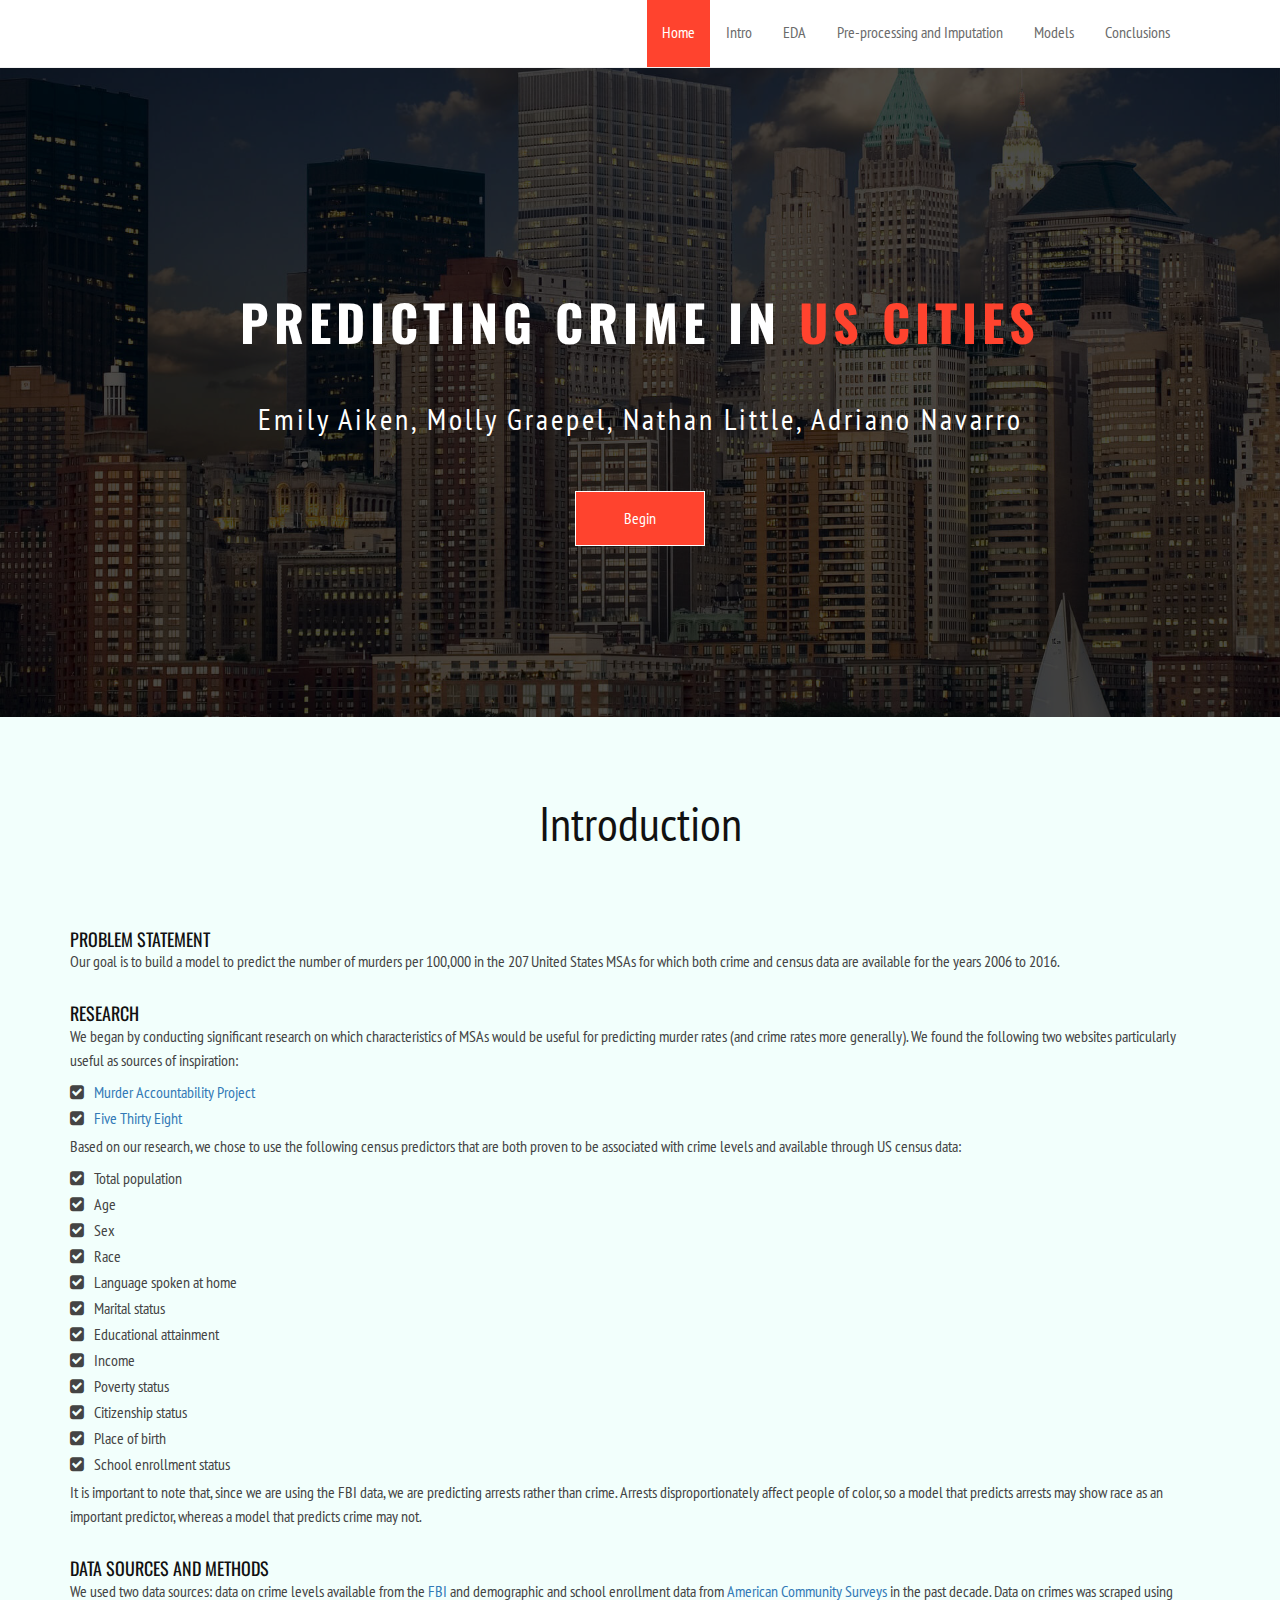
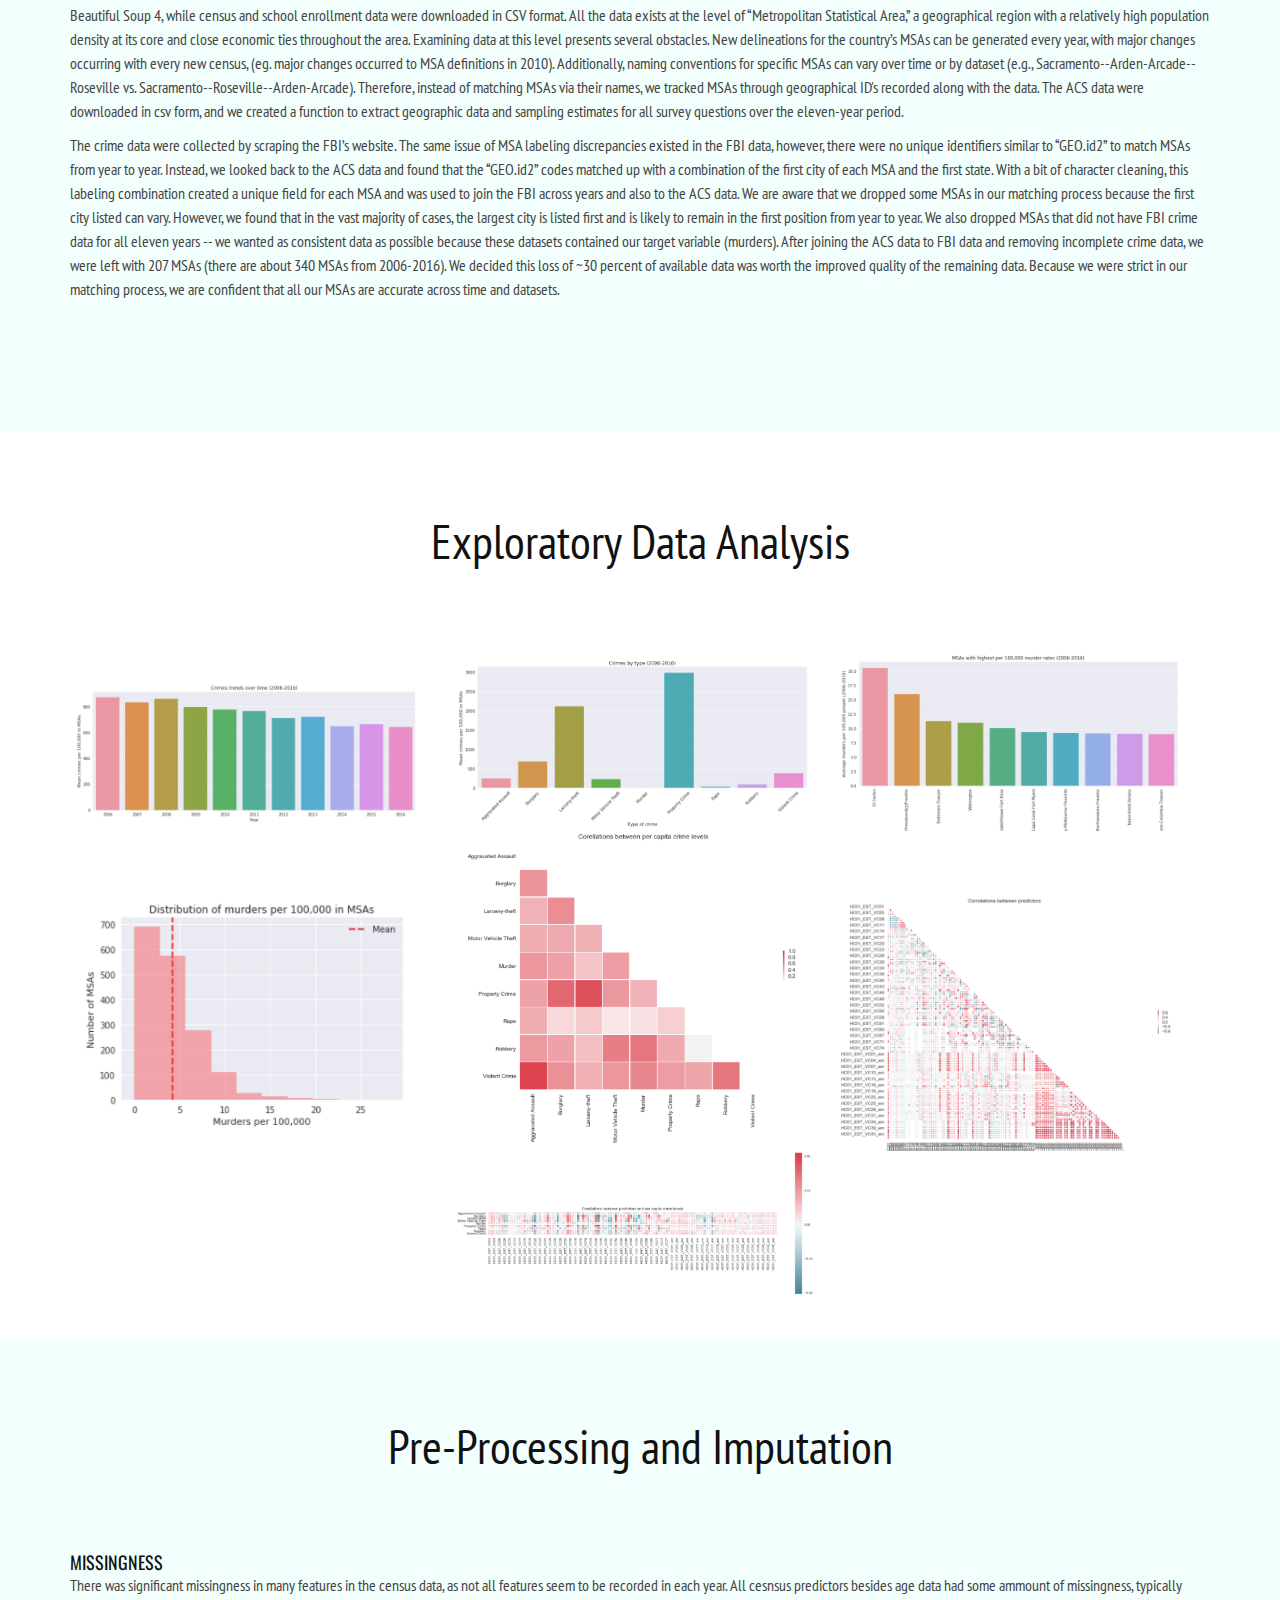
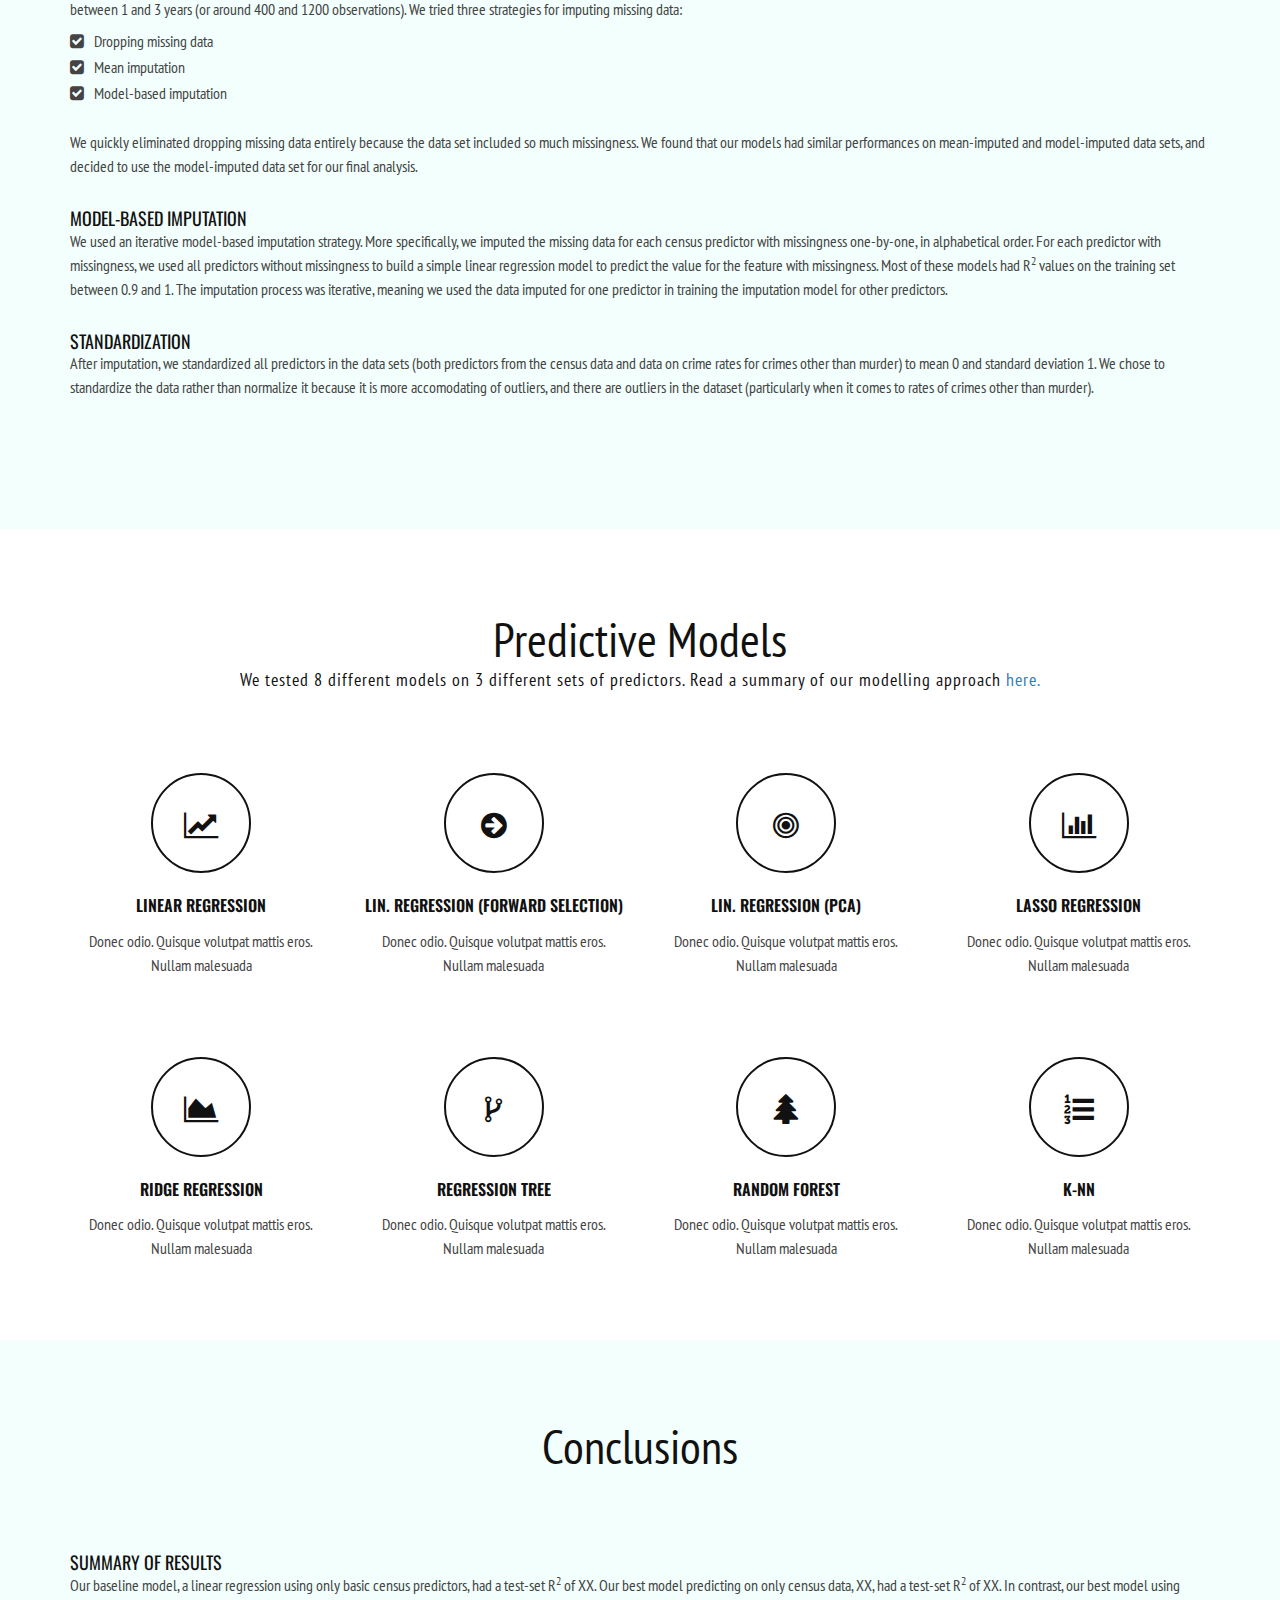
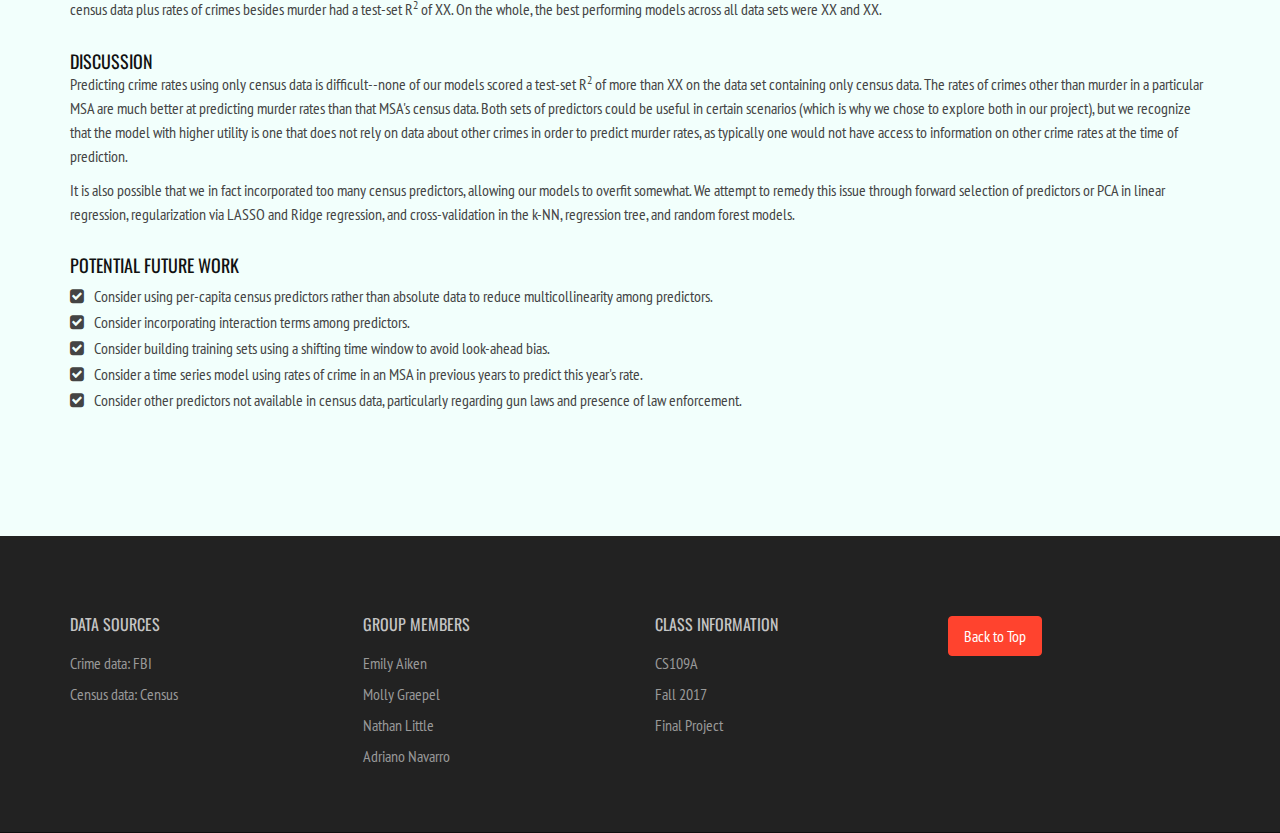
==== index.html @ 5d68efd6 "fixing conclusion" ====
<!doctype html>
<!--[if IE 8 ]><html class="ie ie8" lang="en"> <![endif]-->
<!--[if (gte IE 9)|!(IE)]><html lang="en" class="no-js"> <![endif]-->
<html lang="en">

    <head>

        <!-- Basic -->
        <title>Predicting Crime in US Cities</title>

        <!-- Define Charset -->
        <meta charset="utf-8">

        <!-- Responsive Metatag -->
        <meta name="viewport" content="width=device-width, initial-scale=1, maximum-scale=1">

        <!-- Page Description and Author -->
        <meta name="description" content="Sulfur - Responsive HTML5 Template">
        <meta name="author" content="Shahriyar Ahmed">

        <!-- Bootstrap CSS  -->
        <link rel="stylesheet" href="asset/bootstrap/css/bootstrap.min.css" type="text/css">

        <!-- Font Awesome CSS -->
        <link rel="stylesheet" href="asset/font-awesome/css/font-awesome.min.css" type="text/css">

        <!-- Owl Carousel CSS -->
        <link rel="stylesheet" href="asset/css/owl.carousel.css" type="text/css">
        <link rel="stylesheet" href="asset/css/owl.theme.css" type="text/css">
        <link rel="stylesheet" href="asset/css/owl.transitions.css" type="text/css">
        
        <!-- Css3 Transitions Styles  -->
        <link rel="stylesheet" type="text/css" href="asset/css/animate.css">
        
        <!-- Lightbox CSS -->
        <link rel="stylesheet" type="text/css" href="asset/css/lightbox.css">

        <!-- Sulfur CSS Styles  -->
        <link rel="stylesheet" type="text/css" href="asset/css/style.css">

        <!-- Responsive CSS Style -->
        <link rel="stylesheet" type="text/css" href="asset/css/responsive.css">


        <script src="asset/js/modernizrr.js"></script>


    </head>

    <body>
    
        <header class="clearfix">
        
        
            <!-- Start  Logo & Naviagtion  -->
            <div class="navbar navbar-default navbar-top">
                <div class="container">
                    <div class="navbar-collapse collapse">
                        
                        <!-- Start Navigation List -->
                        <ul class="nav navbar-nav navbar-right">
                            <li>
                                <a class="active" href="#">Home</a>
                            </li>
                            <li>
                                <a href="#intro">Intro</a>
                            </li>
                            <li>
                                <a href="#eda">EDA</a>
                            </li>
                            <li>
                                <a href="#imputation">Pre-processing and Imputation</a>
                            </li>
                            <li>
                                <a href="#models">Models</a>
                            </li>
                            <li>
                                <a href="#conclusion">Conclusions</a>
                            </li>

                        </ul>
                        <!-- End Navigation List -->
                    </div>
                </div>
            </div>
            <!-- End Header Logo & Naviagtion -->
            
        </header>
        
        
        <!-- Start Header Section -->
        <div class="banner">
            <div class="overlay">
                <div class="container">
                    <div class="intro-text">
                        <h1>Predicting Crime in <span>US Cities</span></h1>
                        <p>Emily Aiken, Molly Graepel, Nathan Little, Adriano Navarro</p>
                        <a href="#intro" class="page-scroll btn btn-primary">Begin</a>
                    </div>
                </div>
            </div>
        </div>
        <!-- End Header Section -->
        
        
        <!-- Start About Us Section -->

    <section id="intro" class="portfolio-section-1">
        <div class="container">
            <div class="row">
                <div class="col-md-12">
                    <div class="section-title text-center wow fadeInDown" data-wow-duration="2s" data-wow-delay="50ms">
                        <h2>Introduction</h2>
                    </div>                        
                </div>
            </div>
                   <div class="about-text">
                        <h4>Problem Statement</h4>
                       <p>Our goal is to build a model to predict the number of murders per 100,000 in the 207 United States MSAs for which both crime and census data are available for the years 2006 to 2016. </p>
                   </div>
                   <br />

                   <div class="about-text">
                        <h4>Research</h4>
                       <p>We began by conducting significant research on which characteristics of MSAs would be useful for predicting murder rates (and crime rates more
                        generally). We found the following two websites particularly useful as sources of inspiration: </p>
                        <div class="about-list">
                                <ul>
                                   <li><i class="fa fa-check-square"></i><a href="http://www.murderdata.org/2017/08/maps-serial-killer-algorithm-available.html">Murder Accountability Project</a></li>
                                   <li><i class="fa fa-check-square"></i><a href="https://fivethirtyeight.com/features/gun-deaths/">Five Thirty Eight</a></li>
                                </ul>
                        </div>
                        <p>Based on our research, we chose to use the following census predictors that are both proven to be associated with crime levels and available through US census data: </p>
                        <div class="about-list">
                                <ul>
                                   <li><i class="fa fa-check-square"></i>Total population</li>
                                   <li><i class="fa fa-check-square"></i>Age</li>
                                   <li><i class="fa fa-check-square"></i>Sex</li>
                                   <li><i class="fa fa-check-square"></i>Race</li>
                                   <li><i class="fa fa-check-square"></i>Language spoken at home</li>
                                   <li><i class="fa fa-check-square"></i>Marital status</li>
                                   <li><i class="fa fa-check-square"></i>Educational attainment</li>
                                   <li><i class="fa fa-check-square"></i>Income</li>
                                   <li><i class="fa fa-check-square"></i>Poverty status</li>
                                   <li><i class="fa fa-check-square"></i>Citizenship status</li>
                                   <li><i class="fa fa-check-square"></i>Place of birth</li>
                                   <li><i class="fa fa-check-square"></i>School enrollment status</li>
                                </ul>
                        </div>
                        <p>It is important to note that, since we are using the FBI data, we are predicting arrests rather than crime. Arrests disproportionately affect people of color, so a model that predicts arrests may show race as an important predictor, whereas a model that predicts crime may not. </p>

                   </div>
                   <br />

                   <div class="about-text">
                        <h4>Data Sources and Methods</h4>
                       <p>We used two data sources: data on crime levels available from the <a href="https://ucr.fbi.gov/">FBI</a> and demographic and school enrollment data from <a href=" https:// factfinder.census.gov/faces/nav/jsf/pages/searchresults.xhtml?refresh=t">American Community Surveys</a> in the past decade. Data on crimes was scraped using Beautiful Soup 4, while census and school enrollment data were downloaded in CSV format. All the data exists at the level of “Metropolitan Statistical Area,” a geographical region with a relatively high population density at its core and close economic ties throughout the area. Examining data at this level presents several obstacles. New delineations for the country’s MSAs can be generated every year, with major changes occurring with every new census, (eg. major changes occurred to MSA definitions in 2010). Additionally, naming conventions for specific MSAs can vary over time or by dataset (e.g., Sacramento--Arden-Arcade--Roseville vs. Sacramento--Roseville--Arden-Arcade). Therefore, instead of matching MSAs via their names, we tracked MSAs through geographical ID's recorded along with the data. The ACS data were downloaded in csv form, and we created a function to extract geographic data and sampling estimates for all survey questions over the eleven-year period. </p>
    <p>The crime data were collected by scraping the FBI’s website. The same issue of MSA labeling discrepancies existed in the FBI data, however, there were no unique identifiers similar to “GEO.id2” to match MSAs from year to year. Instead, we looked back to the ACS data and found that the “GEO.id2” codes matched up with a combination of the first city of each MSA and the first state. With a bit of character cleaning, this labeling combination created a unique field for each MSA and was used to join the FBI across years and also to the ACS data. We are aware that we dropped some MSAs in our matching process because the first city listed can vary.  However, we found that in the vast majority of cases, the largest city is listed first and is likely to remain in the first position from year to year. We also dropped MSAs that did not have FBI crime data for all eleven years -- we wanted as consistent data as possible because these datasets contained our target variable (murders). After joining the ACS data to FBI data and removing incomplete crime data, we were left with 207 MSAs (there are about 340 MSAs from 2006-2016). We decided this loss of ~30 percent of available data was worth the improved quality of the remaining data. Because we were strict in our matching process, we are confident that all our MSAs are accurate across time and datasets.</p>

                   </div>
            </div>
        </div>
    </section>
        
        
        
        <!-- Start Portfolio Section -->
        <section id="eda" class="about-section">
            <div class="container">
                <div class="row">
                    <div class="col-md-12">
                        <div class="section-title text-center wow fadeInDown" data-wow-duration="2s" data-wow-delay="50ms">
                            <br />
                            <br />
                            <br />
                            <br />
                            <h2>Exploratory Data Analysis</h2>
                        </div>                        
                    </div>
                </div>
                <div class="row">
                    <div class="col-md-12">
                        
                        <!-- Start Portfolio items -->
                        <ul id="portfolio-list">
                            <li class="wow fadeInLeft" data-wow-duration="2s" data-wow-delay="300ms">
                                <div class="portfolio-item">
                                    <img src="asset/images/eda1.png" class="img-responsive" alt="" />
                                    <div class="portfolio-caption">
                                        <a href="eda.html#crimes-over-time">
                                            <h4>Crimes Over Time</h4>
                                            <p>Have the total number of crimes in MSAs increased on decreased in the past decade?</p>
                                        </a>
                                    </div>
                                </div>
                            </li>
                            <li class="wow fadeInLeft" data-wow-duration="2s" data-wow-delay="300ms">
                                <div class="portfolio-item">
                                    <img src="asset/images/eda2.png" class="img-responsive" alt="" />
                                    <div class="portfolio-caption">
                                        <a href="eda.html#crimes-by-type">
                                            <h4>Crimes by Type</h4>
                                            <p>Which crimes happen the most often?</p>
                                        </a>
                                    </div>
                                </div>
                            </li>
                            <li class="wow fadeInLeft" data-wow-duration="2s" data-wow-delay="300ms">
                                <div class="portfolio-item">
                                    <img src="asset/images/eda5.png" class="img-responsive" alt="" />
                                    <div class="portfolio-caption">
                                        <a href="eda.html#murders-by-msa">
                                            <h4>Murders by MSA</h4>
                                            <p>Which MSAs have the highest average annual murder rates?</p>
                                        </a>
                                    </div>
                                </div>
                            </li>
                            <li class="wow fadeInLeft" data-wow-duration="2s" data-wow-delay="300ms">
                                <div class="portfolio-item">
                                    <img src="asset/images/eda3.png" class="img-responsive" alt="" />
                                    <div class="portfolio-caption">
                                        <a href="eda.html#murder-dist">
                                            <h4>Distribution of Murders</h4>
                                            <p>What is the distribution of murder rates in MSAs?</p>
                                        </a>
                                    </div>
                                </div>
                            </li>
                            <li class="wow fadeInLeft" data-wow-duration="2s" data-wow-delay="300ms">
                                <div class="portfolio-item">
                                    <img src="asset/images/eda4.png" class="img-responsive" alt="" />
                                    <div class="portfolio-caption">
                                        <a href="eda.html#crime-corr">
                                            <h4>Correlations between crime rates</h4>
                                            <p>How are the rates of different crimes in MSAs correlated with each other?</p>
                                        </a>
                                    </div>
                                </div>
                            </li>
                            <li class="wow fadeInLeft" data-wow-duration="2s" data-wow-delay="300ms">
                                <div class="portfolio-item">
                                    <img src="asset/images/eda6.png" class="img-responsive" alt="" />
                                    <div class="portfolio-caption">
                                        <a href="eda.html#census-corr">
                                            <h4>Correlations between census predictors</h4>
                                            <p>Which census data features are collinear with one another?</p>
                                        </a>
                                    </div>
                                </div>
                            </li>
                            <li class="wow fadeInLeft" data-wow-duration="2s" data-wow-delay="300ms">
                                <div class="portfolio-item">
                                </div>
                            </li>
                            <li class="wow fadeInLeft" data-wow-duration="2s" data-wow-delay="300ms" colspan=2>
                                <div class="portfolio-item">
                                    <img src="asset/images/eda7.png" class="img-responsive" alt="" />
                                    <div class="portfolio-caption">
                                        <a href="eda.html#census-murder-corr">
                                            <h4>Correlations between census predictors and murder rates</h4>
                                            <p>Which census features are the best predictors of murder rate in an MSA?</p>
                                        </a>
                                    </div>
                                </div>
                            </li>

                        </ul>
                        <!-- End Portfolio items -->
                    </div>
                </div>
            </div>
        </section>
        <!-- End Portfolio Section -->

<br />
<br />

                <!-- Start About Us Section -->

    <section id="imputation" class="portfolio-section-1">
        <div class="container">
            <div class="row">
                <div class="col-md-12">
                    <div class="section-title text-center wow fadeInDown" data-wow-duration="2s" data-wow-delay="50ms">
                        <h2>Pre-Processing and Imputation</h2>
                    </div>                        
                </div>
            </div>
                    <h4>Missingness</h4>
                   <div class="about-text">
                       <p>There was significant missingness in many features in the census data, as not all features seem to be recorded in each year. All cesnsus 
                        predictors besides age data had some ammount of missingness, typically between 1 and 3 years (or around 400 and 1200 observations). We tried
                        three strategies for imputing missing data: </p> 
                        <div class="about-list">
                            <ul>
                               <li><i class="fa fa-check-square"></i>Dropping missing data</li>
                               <li><i class="fa fa-check-square"></i>Mean imputation</li>
                               <li><i class="fa fa-check-square"></i>Model-based imputation</li>
                           </ul>
                        </div>
                       <br />
                       <p> We quickly eliminated dropping missing data entirely because the data set included so much missingness. We found that our models had similar
                        performances on mean-imputed and model-imputed data sets, and decided to use the model-imputed data set for our final analysis. </p> 
                   </div>

                   <br />

                   <h4>Model-Based Imputation</h4>
                   <div class="about-text">
                       <p>We used an iterative model-based imputation strategy. More specifically, we imputed the missing data for each census predictor with missingness 
                        one-by-one, in alphabetical order. For each predictor with missingness, we used all predictors without missingness to build a simple linear 
                        regression model to predict the value for the feature with missingness. Most of these models had R<sup>2</sup> values on the training set between 0.9 and 1. The imputation process was iterative, meaning we used the data imputed for one predictor in training the imputation model for other predictors. </p> 
                   </div>

                   <br />

                   <h4>Standardization</h4>
                   <div class="about-text">
                       <p>After imputation, we standardized all predictors in the data sets (both predictors from the census data and data on crime rates for crimes other
                        than murder) to mean 0 and standard deviation 1. We chose to standardize the data rather than normalize it because it is more accomodating of outliers, and there are outliers in the dataset (particularly when it comes to rates of crimes other than murder). </p> 
                   </div>
                   
                
                
                
            </div>
        </div>
    </section>
        
        
        <!-- Start Service Section -->
        <section id="models">
            <div class="container">
                <div class="row">
                    <div class="col-md-12">
                        <div class="section-title text-center wow fadeInDown" data-wow-duration="2s" data-wow-delay="50ms">
                            <br />
                            <br />
                            <br />
                            <br />
                            <h2>Predictive Models</h2>
                            <p>We tested 8 different models on 3 different sets of predictors. Read a summary of our modelling approach 
                                <a href='models.html'>here.</a></p>
                        </div>                        
                    </div>
                </div>
                <div class="row">
                    <div class="col-md-3">
                        <div class="services-post">
				            <a href="models.html#linear-regression"><i class="fa fa-line-chart"></i></a>
				            <h2>Linear Regression</h2>
							<p>Donec odio. Quisque volutpat mattis eros. Nullam malesuada </p>
				        </div>
                    </div>
                    <div class="col-md-3">
                        <div class="services-post">
				            <a href="models.html#polynomial-regression"><i class="fa fa-arrow-circle-right"></i></a>
				            <h2>Lin. Regression (Forward Selection)</h2>
							<p>Donec odio. Quisque volutpat mattis eros. Nullam malesuada </p>
				        </div>
                    </div>
                    <div class="col-md-3">
                        <div class="services-post">
				            <a href="models.html#linear-regression-pca"><i class="fa fa-bullseye"></i></a>
				            <h2>Lin. Regression (PCA)</h2>
							<p>Donec odio. Quisque volutpat mattis eros. Nullam malesuada </p>
				        </div>
                    </div>
                    <div class="col-md-3">
                        <div class="services-post">
				            <a href="models.html#lasso"><i class="fa fa-bar-chart"></i></a>
				            <h2>LASSO Regression</h2>
							<p>Donec odio. Quisque volutpat mattis eros. Nullam malesuada </p>
				        </div>
                    </div>
                    <div class="col-md-3">
                        <div class="services-post">
				            <a href="models.html#ridge"><i class="fa fa-area-chart"></i></a>
				            <h2>Ridge Regression</h2>
							<p>Donec odio. Quisque volutpat mattis eros. Nullam malesuada </p>
				        </div>
                    </div>
                    <div class="col-md-3">
                        <div class="services-post">
				            <a href="models.html#tree"><i class="fa fa-code-fork"></i></a>
				            <h2>Regression Tree</h2>
							<p>Donec odio. Quisque volutpat mattis eros. Nullam malesuada </p>
				        </div>
                    </div>
                    <div class="col-md-3">
                        <div class="services-post">
				            <a href="models.html#random-forest"><i class="fa fa-tree"></i></a>
				            <h2>Random Forest</h2>
							<p>Donec odio. Quisque volutpat mattis eros. Nullam malesuada </p>
				        </div>
                    </div>
                    <div class="col-md-3">
                        <div class="services-post">
				            <a href="models.html#knn"><i class="fa fa-list-ol"></i></a>
				            <h2>k-NN</h2>
							<p>Donec odio. Quisque volutpat mattis eros. Nullam malesuada </p>
				        </div>
                    </div>
                </div>
            </div>
        </section>
        

    <section id="conclusion" class="portfolio-section-1">
        <div class="container">
            <div class="row">
                <div class="col-md-12">
                    <div class="section-title text-center wow fadeInDown" data-wow-duration="2s" data-wow-delay="50ms">
                        <h2>Conclusions</h2>
                    </div>                        
                </div>
            </div>
                   <div class="about-text">
                        <h4>Summary of Results</h4>
                        <p> Our baseline model, a linear regression using only basic census predictors, had a test-set R<sup>2</sup> of XX. Our best model predicting on only census data, XX, had a test-set R<sup>2</sup> of XX. In contrast, our best model using census data plus rates of crimes besides murder had a test-set R<sup>2</sup> of XX. On the whole, the best performing models across all data sets were XX and XX. </p>
                        <br />

                        <h4>Discussion</h4>
                       <p>Predicting crime rates using only census data is difficult--none of our models scored a test-set R<sup>2</sup> of more than XX on the data set containing only census data. The rates of crimes other than murder in a particular MSA are much better at predicting murder rates than that MSA's census data. Both sets of predictors could be useful in certain scenarios (which is why we chose to explore both in our project), but we recognize that the model with higher utility is one that does not rely on data about other crimes in order to predict murder rates, as typically one would not have access to information on other crime rates at the time of prediction. </p>
                       <p>It is also possible that we in fact incorporated too many census predictors, allowing our models to overfit somewhat. We attempt to remedy this issue through forward selection of predictors or PCA in linear regression, regularization via LASSO and Ridge regression, and cross-validation in the k-NN, regression tree, and random forest models. </p>
                   </div>
                   
                   <div class="about-list">
                       <h4>Potential Future Work</h4>
                       <ul>
                           <li><i class="fa fa-check-square"></i>Consider using per-capita census predictors rather than absolute data to reduce multicollinearity among predictors.</li>
                           <li><i class="fa fa-check-square"></i>Consider incorporating interaction terms among predictors.</li>
                           <li><i class="fa fa-check-square"></i>Consider building training sets using a shifting time window to avoid look-ahead bias.</li>
                           <li><i class="fa fa-check-square"></i>Consider a time series model using rates of crime in an MSA in previous years to predict this year's rate.</li>
                           <li><i class="fa fa-check-square"></i>Consider other predictors not available in census data, particularly regarding gun laws and presence of law enforcement.</li>
                       </ul>                 
               </div>  
            </div>
        </div>
    </section>

        
        
        <!-- Start Footer Section -->
        <section id="footer-section" class="footer-section">
            <div class="container">
                <div class="row">
                    <div class="col-md-3">
                        <div class="section-heading-2">
                            <h3 class="section-title">
                                <span>Data Sources</span>
                            </h3>
                        </div>
                        
                        <div class="footer-address">
                            <ul>
                                <li class="footer-contact">Crime data: FBI </li>
                                <li class="footer-contact">Census data: Census</li>
                            </ul>
                        </div>
                    </div><!--/.col-md-3 -->
                    
                    
                    <div class="col-md-3">
                        <div class="section-heading-2">
                            <h3 class="section-title">
                                <span>Group Members</span>
                            </h3>
                        </div>
                        
                        <div class="footer-address">
                            <ul>
                                <li class="footer-contact">Emily Aiken</li>
                                <li class="footer-contact">Molly Graepel</li>
                                <li class="footer-contact">Nathan Little</li>
                                <li class="footer-contact">Adriano Navarro</li>
                            </ul>
                        </div>
                    </div><!--/.col-md-3 -->
                    
                    
                    <div class="col-md-3">
                        <div class="section-heading-2">
                            <h3 class="section-title">
                                <span>Class Information</span>
                            </h3>
                        </div>
                        <div class="footer-address">
                            <ul>
                                <li class="footer-contact">CS109A</li>
                                <li class="footer-contact">Fall 2017</li>
                                <li class="footer-contact">Final Project</li>
                            </ul>
                        </div>
                        
                     
                    </div><!--/.col-md-3 -->

                     <div class="col-md-3">
                        <div class="subscription">
                                <a href = "#"> <input type="submit" class="btn btn-primary" value="Back to Top"> </a>
                        </div>
                    </div>
                </div><!--/.row -->
            </div><!-- /.container -->
        </section>
        <!-- End Footer Section -->
        
        
        
       <!-- Sulfur JS File -->
        <script src="asset/js/jquery-2.1.3.min.js"></script>
        <script src="asset/js/jquery-migrate-1.2.1.min.js"></script>
        <script src="asset/bootstrap/js/bootstrap.min.js"></script>
        <script src="asset/js/owl.carousel.min.js"></script>
        <script src="asset/js/jquery.appear.js"></script>
        <script src="asset/js/jquery.fitvids.js"></script>
        <script src="asset/js/jquery.nicescroll.min.js"></script>
        <script src="asset/js/lightbox.min.js"></script>
        <script src="asset/js/count-to.js"></script>
        <script src="asset/js/styleswitcher.js"></script>
        
        <script src="asset/js/map.js"></script>
        <script src="http://maps.googleapis.com/maps/api/js?sensor=false"></script>
        <script src="asset/js/script.js"></script> 
        
    
    </body>
</html>
---- asset/css/style.css ----
@import url(http://fonts.googleapis.com/css?family=PT+Sans+Narrow|Oswald:400,300);
@import url(https://fonts.googleapis.com/css?family=Kaushan+Script);

/*------------------------------------------*/
/*	     01 - General & Basic Styles
/*------------------------------------------*/


body {
	font-family: 'PT Sans Narrow', Arial, sans-serif;
	font-size: 16px;
    color: #111;
    line-height: 21px;
/*	font-weight: 300;*/
    -webkit-font-smoothing: antialiased !important;
    -moz-osx-font-smoothing: grayscale !important;
    text-rendering: optimizeLegibility !important;
    font-smoothing: antialiased !important;
    vertical-align: baseline;
}
}
strong, b {
	font-weight: 600;
}

ul, ol {
	list-style: none;
}

ul {
    padding: 0;
    margin: 0;
}

p {
    font-size: 16px;
    font-weight: 400;
    color: #444;
    line-height: 1.5em;
}

a {
    transition: color 0.2s ease-in-out;
    -moz-transition: color 0.2s ease-in-out;
    -webkit-transition: color 0.2s ease-in-out;
    -o-transition: color 0.2s ease-in-out;
}

a:hover {
    color: #444;
}

a, 
a:hover, 
a:focus,
a:active{
    outline: 0;
    text-decoration: none;
}


.white {
    color: #fff !important;
}

img {
    width: 100%;
}

h1, h2, h3, h4, h5, h6 {
    font-family: 'Oswald', Arial, sans-serif;
    font-weight: 400;
    text-transform: uppercase;
    margin-top: 0;
    margin-bottom: 0;
}

.btn-primary {
    background: #ff432e;
    border-color: #ff432e;
    font-size: 16px;
    padding: 8px 15px;
    -webkit-transition: all 0.3s;
    -moz-transition: all 0.3s;
    -o-transition: all 0.3s;
    transition: all 0.3s;
}

.btn-primary:hover {
    background: transparent;
    border-color: #ff432e;
    color: #ff432e;
}

.btn-cancel {
    background: #222;
    border: 1px solid #222;
    color: #fff;
    padding: 8px 15px;
    font-size: 16px;
    -webkit-transition: all 0.3s;
    -moz-transition: all 0.3s;
    -o-transition: all 0.3s;
    transition: all 0.3s;
}

.btn-cancel:hover {
    background: transparent;
    border-color: #222;
    color: #222;
}


/* Start Section Title */

.section-title {
    margin-bottom: 80px;
}
.section-title h2{
    color: #111;
    font-size: 48px;
    font-family: 'PT Sans Narrow', Arial, sans-serif;
    text-transform: none;
}

.section-title p {
    //padding-bottom: 60px;
    color: #111;
    letter-spacing: 1px;
    font-size: 18px;
    font-weight: 300;
}
/* End Section Title */


.page-header {
    background: url(../images/cover.jpg) no-repeat;
    padding: 50px 0;
    margin-top: 80px;
}

.page-header h1 {
    color: #fff;
}




/*------------------------------------------*/
/*	     02 - Header & Navigation
/*------------------------------------------*/


.top-bar {
	background-color: #fff;
	border-bottom: 1px solid #f2f2f2;
}


.top-bar a {
	color: #aaa;
}

.top-bar .contact-details {
    //border-left: 1px solid #f2f2f2;
    //padding-top: 8px;
}
.top-bar .contact-details li {
	display: inline-block;
    padding: 5px 15px;
    //font-size: 18px;
	line-height: 32px;
    border-left: 1px solid #f2f2f2;
}

.top-bar .contact-details li:last-child {
    border-right: 1px solid #f2f2f2;
}

.top-bar .contact-details li a:before {
	color: #aaa;
}

.top-bar .contact-details li:first-child a:before {
	display: none;
}

.top-bar .contact-details li a {
	font-size: 14px;
    letter-spacing: 1px;
	display: block;
	line-height: 32px;
}


/* Top Bar Social */

ul.social-list li {
    float: right;
    border-left: 1px solid #f2f2f2;
}

ul.social-list li a {
    display: inline-block;
    transition: background 0.3s;
    -webkit-transition: background 0.3s;
    -moz-transition: background 0.3s;
    -o-transition: background 0.3s;
}

ul.social-list li:first-child {
    border-right: 1px solid #f2f2f2;
}

ul.social-list li a:hover{
    background: #FF432E;
}


ul.social-list li a i {
	font-size: 14px;
	display: block;
	width: 42px;
	height: 42px;
	line-height: 42px;
	text-align: center;
    -webkit-transition: all 0.3s;
    -moz-transition: all 0.3s;
    -o-transition: all 0.3s;
    transition: all 0.3s;
}


ul.social-list li a:hover i {
	-webkit-animation: toRightFromLeft 0.3s forwards;
	-moz-animation: toRightFromLeft 0.3s forwards;
	animation: toRightFromLeft 0.3s forwards;
    color: #fff;
}

@-webkit-keyframes toRightFromLeft {
	49% {
		-webkit-transform: translate(40%);
	}
	50% {
		opacity: 0;
		-webkit-transform: translate(-40%);
	}
	51% {
		opacity: 1;
	}
}
@-moz-keyframes toRightFromLeft {
	49% {
		-moz-transform: translate(40%);
	}
	50% {
		opacity: 0;
		-moz-transform: translate(-40%);
	}
	51% {
		opacity: 1;
	}
}
@keyframes toRightFromLeft {
	49% {
		transform: translate(40%);
	}
	50% {
		opacity: 0;
		transform: translate(-40%);
	}
	51% {
		opacity: 1;
	}
}







/* ----------------------------------------------------------------*/
/* Start Navigation Section */
/* ----------------------------------------------------------------*/
.navbar-logo .sulfur-logo-text{
    margin-top: 15px !important;
}

.navbar {
	margin-bottom: 0;
	background: #fff;
    border-bottom: 1px solid #f2f2f2 !important;
	border: none;
	border-radius: 0;
    -webkit-border-radius: 0;
    -moz-border-radius: 0;
    -o-border-radius: 0;
}

.navbar-brand {
	position: relative;
	//padding: 27px 0;
    padding-top: 0;
	margin: 0!important;
	transition: all 0.3s ease-in-out;
    -moz-transition: all 0.3s ease-in-out;
    -webkit-transition: all 0.3s ease-in-out;
    -o-transition: all 0.3s ease-in-out;
}

a.navbar-brand {
    font-family: "Kaushan Script","Helvetica Neue",Helvetica,Arial,cursive;
    font-size: 40px;
    padding-top: 20px;
    color: #ff432e !important;
}

.navbar-default .navbar-nav {
	margin-right: 10px!important;
	position: relative;
	transition: all 0.4s ease-in-out;
    -moz-transition: all 0.4s ease-in-out;
    -webkit-transition: all 0.4s ease-in-out;
    -o-transition: all 0.4s ease-in-out;
}

.navbar-default .navbar-nav > li {
    margin-left: 1px;
}

.navbar-default .navbar-nav > li:first-child {
    margin-left: 0;
}

.navbar-default .navbar-nav > li > a {
	color: #6b6b6b;
	display: block;
    font-size: 16px;
    line-height: 10px;
	font-weight: 500;
    padding: 25px 15px 30px;
	overflow: hidden;
    border-top: 2px solid transparent;
    transition: all 0.3s ease-in-out;
    -moz-transition: all 0.3s ease-in-out;
    -webkit-transition: all 0.3s ease-in-out;
    -o-transition: all 0.3s ease-in-out;
}

.navbar-default .navbar-nav > li > a i {
    padding-left: 10px;
}

.navbar-default .navbar-nav > li > a.active, 
.navbar-default .navbar-nav > li:hover > a {
	border-top: 2px solid #FF432E;
    color: #fff;
    background: #FF432E;
    //padding: 25px 15px 30px;
}

.navbar-default .navbar-nav > li > a i {
	margin: 0 -2px 0 -5px;
}


.navbar-default .navbar-nav .dropdown {
    position: absolute;
    left: 0;
    top: 97%;
    width: 180px;
	background-color: #fff;
    border-top: 3px solid #FF432E;
    visibility: hidden;
    z-index: 2;
	opacity: 0;
	transition: opacity 0.3s ease-in-out;
    -moz-transition: opacity 0.3s ease-in-out;
    -webkit-transition: opacity 0.3s ease-in-out;
    -o-transition: opacity 0.3s ease-in-out;
	box-shadow: 0 1px 3px rgba(0, 0, 0, 0.2);
	-o-box-shadow: 0 1px 3px rgba(0, 0, 0, 0.2);
	-moz-box-shadow: 0 1px 3px rgba(0, 0, 0, 0.2);
  	-webkit-box-shadow: 0 1px 3px rgba(0, 0, 0, 0.2);
}

.navbar-default .navbar-nav > li.drop:hover .dropdown {
    visibility: visible;
	opacity: 1;  
}

.dropdown li, .sup-dropdown li {
	position: relative;
    border-top: 1px solid rgba(0, 0, 0, 0.04);
}

.dropdown li:first-child, 
.sup-dropdown li:first-child {
    border-top: none;
}

.dropdown li a, 
.sup-dropdown li a {
    display: block;
    color: #6b6b6b;
    font-size: 14px;
    padding: 10px 12px;
    text-decoration: none;
    //text-transform: uppercase;
    transition: padding 0.2s ease-in-out;
    -moz-transition: padding 0.2s ease-in-out;
    -webkit-transition: padding 0.2s ease-in-out;
    -o-transition: padding 0.2s ease-in-out;
}


.dropdown > li:hover > a, 
.sup-dropdown li:hover > a {
    background: #FF432E;
    color: #fff;
}

.dropdown  li a.active, 
.sup-dropdown li a.active {
	background: #FF432E;
    color: #fff;
}

.dropdown li a i {
	margin: 0 0 0 -4px;
}

.navbar-default .navbar-nav .sup-dropdown {
    position: absolute;
    left: 100%;
    top: 0;
    width: 180px;
	background-color: #fff;
    margin-top: 10px;
    transition: margin-top 0.2s ease-in-out;
    -moz-transition: margin-top 0.2s ease-in-out;
    -webkit-transition: margin-top 0.2s ease-in-out;
    -o-transition: margin-top 0.2s ease-in-out;
    visibility: hidden;
    z-index: 3;
	box-shadow: 0 1px 3px rgba(0, 0, 0, 0.1);
	-o-box-shadow: 0 1px 3px rgba(0, 0, 0, 0.1);
	-moz-box-shadow: 0 1px 3px rgba(0, 0, 0, 0.1);
  	-webkit-box-shadow: 0 1px 3px rgba(0, 0, 0, 0.1);
}

.navbar-default .navbar-nav li.drop .dropdown li:hover .sup-dropdown {
    visibility: visible;
    margin-top: 0;
}





/*--------------------------------------------------*/
/* Start Header Section                             */
/*--------------------------------------------------*/



.banner {
    text-align: center;
    color: #fff;
    background: url(../images/cover.jpg) no-repeat;
    background-attachment: scroll;
    background-position: center center;
    -webkit-background-size: cover;
    -moz-background-size: cover;
    -o-background-size: cover;
    background-size: cover;
}

.banner .overlay {
    background: rgba(0, 0, 0, 0.7);
    width: 100%;
    height: 100%;
}

.intro-text {
    position: relative;
    padding: 20% 0 15% 0;
}

.banner .intro-text h1 {    
    font-size: 50px;
    font-weight: 700;
    line-height: 50px;
    letter-spacing: 5px;
    margin-bottom: 55px;
    -webkit-animation: bounceIn;
    -moz-animation: rubberBand;
    -o-animation: bounceIn;
    animation: bounceIn;
    -webkit-animation-duration: 2s;
    -moz-animation-duration: 2s;
    -o-animation-duration: 2s;
    animation-duration: 2s;
    font-family: 'Oswald', sans-serif;
}

.banner .intro-text h1 span {
    color: #ff432e;
}

.banner .intro-text p {
    color: #fff;
    font-size: 30px;
    font-weight: 300;
    line-height: 35px;
    letter-spacing: 3px;
    margin-bottom: 55px;
    -webkit-animation: bounceInLeft;
    -moz-animation: fadeInLeft;
    -o-animation: fadeInLeft;
    animation: bounceLeft;
    -webkit-animation-duration: 2s;
    -moz-animation-duration: 2s;
    -o-animation-duration: 2s;
    animation-duration: 2s;
}

.banner .intro-text .btn-primary {
    padding: 15px 25px;
    font-size: 16px;
    border-color: #fff;
    color: #fff;
    border-radius: 0;
    width: 130px;
}

.banner .btn-primary:hover {
	background: #fff;
	border-color: #fff;
    color: #111;
}








/*---------------------------------------------------------*/
/* Start About Us Section                                  */
/*---------------------------------------------------------*/


#about-section {
    padding-top: 80px;
    padding-bottom: 80px;
    //background: url(../images/parallax/bg-01.jpg) no-repeat;
    background-size: cover;
    background-position: center;
}

#about-section-2 {
    background: #f9f9f9;
    padding-top: 80px;
    padding-bottom: 80px;
}



iframe {
    border: none;
}


.about-img {
    position: relative;
}

.about-img .head-text {
    position: absolute;
    left: 0;
    bottom: 5%;
    background: #fff;
    padding: 10px;
    margin-left: 20px;
    margin-right: 20px;
}

.about-list h4 {
    margin-top: 30px;
    margin-bottom: 10px;
}

.about-list li {
    margin-bottom: 5px;
    color: #444;
}

.about-list li i {
    margin-right: 10px;
}



/** Toggles & Accordion **/

.panel-group .panel {
    border-radius: 0;
}
.panel {
    border-radius: 0;
    border: none !important;
    box-shadow: none !important
}

.panel-default > .panel-heading {
	background: transparent;
    border: 1px solid #111;
    border-radius: none;
    font-weight: 400;
}

.panel-body {
	padding: 15px 10px;
    border: none !important;
    color: #111;
    font-size: 16px;
    background-color: transparent !important;
}

.panel-heading {
	padding: 0;
    border-top-left-radius: 0;
    border-top-right-radius: 0;
}

.panel-title {
	font-size: 14px;
	font-weight: 400;
    padding: 10px;
    color: #666;
}

.panel-title a {
	position: relative;
	display: block;
	padding: 6px 12px;
	background-color: #fff;
	box-shadow: none;
	-o-box-shadow: none;
	-moz-box-shadow: none;
  	-webkit-box-shadow: none;
	transition: all 0.2s ease-in-out;
    -moz-transition: all 0.2s ease-in-out;
    -webkit-transition: all 0.2s ease-in-out;
    -o-transition: all 0.2s ease-in-out;
}

.panel-title a.collapsed {
	color: #444;
}

.panel-title a.collapsed:hover {
	color: #666;
}

.panel-title a .control-icon {
	position: absolute;
	top: 50%;
	right: 10px;
	margin-top: -11px;
	transition: all 0.2s ease-in-out;
    -moz-transition: all 0.2s ease-in-out;
    -webkit-transition: all 0.2s ease-in-out;
    -o-transition: all 0.2s ease-in-out;
    display: none;
}

.panel-title a.collapsed .control-icon {
    display: block;
}

.panel-title a i {
	font-size: 22px;
    padding-right: 5px;
    color: #5BB12F;
}




/* progress bar */

.skill-shortcode {
    margin-top: 40px;
}

.skill {
    padding-bottom: 10px;
}

.skill p {
    margin-bottom:7px;
    font-size: 13px;
}

.progress {
  //background: #fff;
  overflow: visible;
  height: 5px;
  margin-bottom: 10px;
  background: #f9f9f9;
  border-radius: 0px;
  -webkit-box-shadow: none;
  box-shadow: none;
}

.progress-bar {
    background: #5BB12F;
  float: left;
  height: 100%;
  font-size: 12px;
  color: #ffffff;
  text-align: center;
  -webkit-box-shadow: none;
  box-shadow: none;
  -webkit-transition: width 0.6s ease;
  transition: width 0.6s ease;
  position:relative;
}

 .progress-bar-span { 
     opacity:1;
     position:absolute;
     top:-7px;
     background:#ACB2B8;
     padding:0px 10px;
     color:#FFF;
     border-radius: 0px;
     right:0px;
     -webkit-transition: all .5s ease-in-out;
     -moz-transition: all .5s ease-in-out;
     -o-transition: all .5s ease-in-out;
     -ms-transition: all .5s ease-in-out;
     transition: all .5s ease-in-out; 
 }

.skill:hover .progress-bar-span {
    opacity:1;
    -webkit-transition: all .5s ease-in-out;
    -moz-transition: all .5s ease-in-out;
    -o-transition: all .5s ease-in-out;
    -ms-transition: all .5s ease-in-out;
    transition: all .5s ease-in-out;
}




/**** Start Modal Section ****/

.section-modal .modal-content {
    padding: 100px 0 !important;
    min-height: 100%;
    border: 0 !important;
    border-radius: 0;
    background-clip: border-box;
    -webkit-box-shadow: none !important;
    -moz-box-shadow: none !important;
    box-shadow: none !important;
    color: #888;
    font-weight: 300;
}



.section-modal .close-modal {
    position: absolute;
    top: 25px;
    right: 25px;
    width: 75px;
    height: 75px;
    background-color: transparent;
    cursor: pointer;
}

.section-modal .close-modal:hover {
    opacity: .3;
}

.section-modal .close-modal .lr {
    z-index: 1051;
    width: 1px;
    height: 75px;
    margin-left: 35px;
    background-color: #222;
    -webkit-transform: rotate(45deg);
    -ms-transform: rotate(45deg);
    transform: rotate(45deg);
}

.section-modal .close-modal .lr .rl {
    z-index: 1052;
    width: 1px;
    height: 75px;
    background-color: #222;
    -webkit-transform: rotate(90deg);
    -ms-transform: rotate(90deg);
    transform: rotate(90deg);
}






/*---------------------------------------------------------------*/
/* Start Call To Action
/*---------------------------------------------------------------*/


.call-to-action {
    background: url(../images/parallax/call-to.jpg);
    background-attachment: fixed;
    background-size: cover;
    background-position: 50% 90%;
    color: #fff;
    text-align: center;
    padding: 100px 0;
}

.call-to-action p {
    color: #fff;
    font-weight: 300;
    font-size: 30px;
    line-height: 40px;
    letter-spacing: 3px;
}

.call-to-action .btn-primary {
    padding: 20px;
    font-size: 16px;
}

.call-to-action .btn-primary:hover {
    background: transparent;
}




/* ----------------------------------*/
/* Start Team Member Section         */
/* ----------------------------------*/


#team-section {
    padding-top: 80px;
    padding-bottom: 120px;
    background: #fff;
    color: #111;
    overflow: hidden;
}

#team-section .section-title h2 {
    //color: #fff;
}

#team-section .section-title p {
    //color: #fff;
}

.team-member {
    position: relative;
    overflow: hidden;
}

.team-member .team-details {
    position: absolute;
    top: 0;
    width: 100%;
    height: 100%;
    background-color: rgba(255, 67, 46, 0.8);
    color: #fff;
    padding: 0 2px;
    opacity: 0;
    text-align: center;
    -webkit-transition: all 0.3s;
    -moz-transition: all 0.3s;
    -o-transition: all 0.3s;
    transition: all 0.3s;
}

.team-member .team-details h4 {
    padding-top: 15%;
    padding-bottom: 5%;
    font-size: 22px;
    font-family: 'Oswald', sans-serif;
}

.team-member .team-details p {
    padding-bottom: 20%;
    font-size: 16px;
    color: #fff;
}


.team-member .team-details li {
    display: inline-block;
    padding-top: 20px;
}

.team-member .team-details li a {
    padding: 8px 12px;
    background: #fff;
    border: 1px solid transparent;
    color: #111;
    font-size: 16px;
}

.team-member .team-details li:hover a {
    background: transparent;
    border: 1px solid #fff;
    color: #fff;
}


.team-details h4,
.team-details p,
.team-details li{
    -webkit-transition: -webkit-transform 0.35s;
	transition: transform 0.35s;
	-webkit-transform: translate3d(0,200%,0);
	transform: translate3d(0,200%,0);
}

.team-member:hover .team-details h4,
.team-member:hover .team-details p,
.team-member:hover .team-details li {
    -webkit-transform: translate3d(0,0,0);
	transform: translate3d(0,0,0);
}

.team-member:hover .team-details {
    opacity: 1;
    filter: Alpha(Opacity=100);
}

.team-member:hover .team-details h4 {
    -webkit-transition-delay: 0.1s;
	transition-delay: 0.1s;
}

.team-member:hover .team-details p {
    -webkit-transition-delay: 0.15s;
	transition-delay: 0.15s;
}

.team-member:hover .team-details li:nth-child(n+1) {
    -webkit-transition-delay: 0.2s;
	transition-delay: 0.2s;
}

.team-member:hover .team-details li:nth-child(n+2) {
    -webkit-transition-delay: 0.25s;
	transition-delay: 0.25s;
}

.team-member:hover .team-details li:nth-child(n+3) {
    -webkit-transition-delay: 0.3s;
	transition-delay: 0.3s;
}

.team-member:hover .team-details li:nth-child(n+4) {
    -webkit-transition-delay: 0.35s;
	transition-delay: 0.35s;
}

.team-member:hover .team-details li:nth-child(n+5) {
    -webkit-transition-delay: 0.4s;
	transition-delay: 0.4s;
}





/*------------------------------------------*/
/* Start Portfolio Section
/*------------------------------------------*/

.portfolio-section-1 {
    padding-top: 80px;
    padding-bottom: 120px;
    background: #f2fffc;
}

.portfolio-section-2 {
    padding-top: 80px;
    padding-bottom: 120px;
    //background: #f7f7f7;
}

.portfolio-section-3 {
    padding-top: 80px;
    padding-bottom: 120px;
    background: #111;
}



#portfolio-list {
    list-style: none;
    margin: 0;
    padding: 0;
    display: block;
}

.portfolio-section-2 #portfolio-list li {
    margin-left: -2px;
}
#portfolio-list li {
    position: relative;
    overflow: hidden;
    display: inline-block;
    width: 50%;
    margin-left: -4px;
    margin-bottom: -5px;
    padding: 0;
    text-align: center;
    -webkit-transition: all 0.5s;
    -moz-transition: all 0.5s;
    -ms-transition: all 0.5s;
    -o-transition: all 0.5s;
    transition: all 0.5s;
}
@media only screen 
and (max-width : 550px) {
    
     #portfolio-list li {
      width: 100%;
  }
}

@media only screen 
and (max-width : 767px)
and (min-width : 551px){
    
     #portfolio-list li {
      width: 49.9%;
  }
}

@media (min-width: 768px) {
  #portfolio-list li {
      width: 33.3%;
  }
}


.portfolio-item {
   width: 100%;
   height: 100%;
   position: relative;
   text-align: center;
   cursor: default;
    transition: all 0.3s;
    -webkit-transition: all 0.3s;
}

.portfolio-caption {
    
   width: 100%;
   height: 100%;
   position: absolute;
   overflow: hidden;
   top: 0;
   left: 0;
    opacity: 0;
    filter: Alpha(Opacity=0);
    transition: all 0.3s;
    -webkit-transition: all 0.3s;
}


.portfolio-caption h4 {
    display: inline-table;
    text-transform: uppercase;
    color: #fff;
    font-weight: 400;
    text-align: center;
    font-size: 18px;
    padding-top: 10%;
}

.portfolio-caption p {
    position: relative;
    top: 12%;
    color: #fff;
    font-size: 18px;
    letter-spacing: 1px;
    padding: 0 10%;
}

.portfolio-caption a i {
    width: 40px;
    height: 40px;
    line-height: 40px;
    padding: 20px;
    font-size: 25px;
    border-radius: 100%;
    -webkit-border-radius: 100%;
    -moz-border-radius: 100%;
    -o-border-radius: 100%;
    //background: #fff;
    color: #fff;
    position: absolute;
    top: 70%;
}

.portfolio-caption a.link-1 i {
    left: 30%;
}

.portfolio-caption a.link-2 i {
    left: 50%;
}

.portfolio-caption h4,
.portfolio-caption p,
.portfolio-caption a i {
    -webkit-transition: -webkit-transform 0.35s;
	transition: transform 0.35s;
	-webkit-transform: translate3d(0,200%,0);
	transform: translate3d(0,200%,0);
}

.portfolio-item:hover .portfolio-caption h4,
.portfolio-item:hover .portfolio-caption p,
.portfolio-item:hover .portfolio-caption a i {
    -webkit-transform: translate3d(0,0,0);
	transform: translate3d(0,0,0);
}

.portfolio-item:hover .portfolio-caption {
    background-color: rgba(255, 67, 46, 0.8);
    opacity: 1;
    filter: Alpha(Opacity=100);
}

.portfolio-item:hover .portfolio-caption h4 {
    -webkit-transition-delay: 0.1s;
	transition-delay: 0.1s;
}

.portfolio-item:hover .portfolio-caption p {
    -webkit-transition-delay: 0.15s;
	transition-delay: 0.15s;
}

.portfolio-item:hover .portfolio-caption a.link-1 i {
    -webkit-transition-delay: 0.2s;
	transition-delay: 0.2s;
}

.portfolio-item:hover .portfolio-caption a.link-2 i {
    -webkit-transition-delay: 0.25s;
	transition-delay: 0.25s;
}



/********************************/
/* Start Service Section
/********************************/

#service-section {
    padding-top: 80px;
    padding-bottom: 40px;
}

.services-post {
  text-align: center;
    margin-bottom: 80px;
}
.services-post a {
  display: inline-block;
  text-decoration: none;
  transition: all 0.2s ease-in-out;
  -moz-transition: all 0.2s ease-in-out;
  -webkit-transition: all 0.2s ease-in-out;
  -o-transition: all 0.2s ease-in-out;
  width: 100px;
  height: 100px;
  margin: 0 0 24px;
  line-height: 100px;
  color: #111;
  font-size: 30px;
  text-align: center;
  background: transparent;
  border: 2px solid #111;
  -webkit-border-radius: 50%;
  -moz-border-radius: 50%;
  -o-border-radius: 50%;
  border-radius: 50%;
}
.services-post:hover a,
.services-post a.active {
  background: #ff432e;
  color: #ffffff;
  border:2px solid transparent;
}
.services-post h2 {
  color: #111;
  font-weight: 400;
  margin: 0 0 14px;
  text-transform: uppercase;
  font-size: 16px;
  font-weight: 600;
}



/*----------------------------------------------------------*/
/* Start Fun Facts Counter Section
/*----------------------------------------------------------*/

.fun-facts {
    background: url(../images/parallax/bg-02.jpg);
    background-attachment: fixed;
    background-size: cover;
    padding-top: 120px;
    padding-bottom: 80px;
    overflow: hidden;
}

.counter-item {
    position:relative;
    text-align:center;
    margin-bottom: 40px;
    background: #fff;
    padding: 0 20px 40px 20px;
}

.counter-item p {
    padding-bottom: 10px;
    color: #111;
}

.counter-item h3 {
  text-align:center;
  margin-bottom:0px;
  color:#111;
    text-transform: none;
    font-size: 20px;
}

.counter-item i {
  font-size:40px;
    color: #fff;
    background: #5BB12F;
    padding: 40px 50px;
}


.timer {
    padding: 10px 0;
    color: #111;
    font-size: 48px;
    font-weight: 600;
    text-transform: uppercase;
    text-align:center;
    line-height:80px;
    //font-family: 'Oswald', sans-serif;
}



/****************************************/
/* Start Pricing Section
/****************************************/


.pricing-section {
    padding-top: 80px;
    padding-bottom: 120px;
}

.pricing {
    text-align: center;
    box-shadow: 0 0 2px #999;
}

.pricing-header {
    background: #f1f1f1;
    padding: 30px 0;
}

.pricing-header i {
    font-size: 32px;
    background: #5BB12F;
    color: #fff;
    padding: 35px;
    border-radius: 100%;
}

.pricing-body {
    padding: 30px;
}

h3.pricing-title {
    margin-bottom: 20px;
}

.pricing-body p {
    margin-bottom: 20px;
}

.pricing-body a {
    font-size: 20px;
    text-transform: none;
}

.colored-bg {
    background: #5BB12F;
}

.colored-bg i {
    border: 2px solid #fff;
}


.google-map #map {
    width: 100%;
    height: 500px;
}






/***************************************/
/* Start Client & Testimonial Section
/***************************************/


#testimonial-section {
    background: url(../images/parallax/call-to.jpg) no-repeat;
    background-size: cover;
    padding: 100px 0;
    color: #fff;
}

.testimonial-item {
    text-align: center;
}

.testimonial-item p {
    color: #fff;
    margin-left: 20%;
    margin-right: 20%;
}

.testimonial-item img {
    width: 100px;
    height: 100px;
    margin-top: 30px;
    margin-bottom: 30px;
    -webkit-border-radius: 100%;
    -moz-border-radius: 100%;
    border-radius: 100%;
}

.testimonial-item .desgnation {
    margin-top: 5px;
    margin-bottom: 30px;
}




/*******************************************/
/* Start Clients Section
/*******************************************/

#client-section {
    padding-top: 80px;
    padding-bottom: 80px;
}

.client-box ul {
  margin: 0;
  padding: 0;
  overflow: hidden;
}
.client-box ul li {
  list-style: none;
  float: left;
  padding: 0 1px;
  width: 20%;
}
.client-box ul li a {
  display: inline-block;
  text-decoration: none;
  transition: all 0.2s ease-in-out;
  -moz-transition: all 0.2s ease-in-out;
  -webkit-transition: all 0.2s ease-in-out;
  -o-transition: all 0.2s ease-in-out;
  border: 1px solid #cccccc;
  opacity: 1;
  width: 100%;
  padding: 30px 0;
}
.client-box ul li a img {
  width: 100%;
}



/* Start Footer Section */

.footer-section {
    border-bottom: 1px solid #0f0f0f;
    background: #222222;
    color: #999;
    font-weight: 400;
    padding: 80px 0 60px;
}

.footer-section p {
    color: #999;
}

.footer-section .section-title {
    color: #c5c5c5;
}

.footer-section .section-heading-2 span:after {
    background: #434343;
}

.footer-section .section-heading-2 .section-title:after {
    background-color: #363636;
}

.footer-section .section-heading-2 h3{
    font-size: 16px;
    margin-bottom: 15px;
}

.footer-address ul li {
    padding: 5px 0;
}

.footer-address ul li .fa {
    color: #6a6a6a;
    font-size: 16px;
    margin-right: 5px;
}

.footer-address ul li a {
    color: #9d9d9d;
}

.footer-address ul li a:hover {
    color: #FF432E;
}

.latest-tweet .media-body {
    padding: 5px 14px 5px 6px;
}

.latest-tweet .media-body p {
    font-size: 13px;
    color: #aaa;
}

.latest-tweet h4.media-heading {
    font-size: 10px;
    color: #FF432E;
}


.footer-social ul.social-list li {
    padding-right: 2px;
}

.footer-social ul.social-list li a i {
    font-size: 18px;
	display: block;
	width: 35px;
	height: 35px;
	line-height: 35px;
	text-align: center;
}

.footer-social ul.social-list li a {
    background: #2e2e2e;
    color: #9d9d9d;
    transition: background 0.3s;
    -webkit-transition: background 0.3s;
    -moz-transition: background 0.3s;
    -o-transition: background 0.3s;
}

.footer-social ul.social-list li a:hover {
    background: #FF432E;
    color: #000;
}

.flickr-widget li {
    position: relative;
    overflow: hidden;
    display: inline-block;
    width: 23.97%;
}

.flickr-widget li img {
    width: 100%;
    height: auto;
}

/* End Footer Section */

/* Start Copyright Section */

.copyright-section {
    border-top: 1px solid #363636;
    font-size: 12px;
    padding: 20px 0;
    background: #1d1d1d;
    color: #7f7f7f;
}

.copyright {
    font-size: 16px;
}

.copyright-section a {
    color: #7f7f7f;
}

.copyright-section a:hover {
    color: #FF432E;
}

.copyright-menu li {
    display: inline;
    padding-left: 10px;
}

.copyright-menu li a {
    color: #7f7f7f;
    font-weight: 500;
}

.copyright-menu li a.active {
    color: #fff;
    font-size: 13px;
}

.copyright-menu li a:hover {
    color: #FF432E;
}

/* End Copyright Section */


/* Start Blog Page Section */


.blog-post {
    margin-bottom: 40px;
}

.blog-post .post-img {
    position: relative;
}

.blog-post .post-img img {
    margin: 0 0 16px 0;
    border-radius: 3px;
    width: 100%;
}

.blog-post .post-type {
    width: 100%;
    height: 100%;
    background: rgba(0, 0, 0, 0.5);
    position: absolute;
    top: 0;
    left: 0;
    opacity: 0;
    -webkit-transition: all 0.3s;
    -moz-transition: all 0.3s;
    -o-transition: all 0.3s;
    transition: all 0.3s;
}

.blog-post .post-type i {
    padding: 15px;
    background: #fff;
    font-size: 16px;
    color: #ff432e;
    border-radius: 3px;
    position: absolute;
    top: 45%;
    left: 48%;
}

.blog-post .post-img:hover .post-type{
    opacity: 1;
}

.blog-post .post-img:hover .post-type i {
    -webkit-animation: fadeInDownBig;
    animation: fadeInDownBig;
    -webkit-animation-duration: 300ms;
    animation-duration: 300ms;
}

h1.post-title {
    font-size: 24px;
    font-weight: 400;
    line-height: 110%;
    padding: 10px 0 20px 0;
    margin: 0 0 20px 0;
    border-bottom: 1px solid #ddd;
    text-transform: capitalize;
}

h1.post-title a {
    color: #5c5c5c;
}

.blog-post ul.post-meta {
    margin: 0;
    padding: 0;
    margin-bottom: 20px;
}

.blog-post .post-meta li {
    display: inline-block;
    padding-right: 10px;
    color: #959595;
}

.blog-post .post-meta li a {
    color: #5c5c5c;
}

.blog-post .post-meta li a:hover {
    color: #ff432e;
}

.blog-post .post-meta li i {
    color: #ff432e;
    margin-right: 10px;
}

.blog-post p.post-content {
    margin-bottom: 30px;
}

.blog-post a.btn-primary {
    background: #ff432e;
    border: 1px solid #ff432e;
    font-weight: 300;
}

.pagination li a {
    color: #ff432e;
}

.pagination li a:hover,
.pagination li a:focus {
    color: #ff432e;
}

.pagination li.active a {
    background: #ff432e;
    border-color: #ff432e;
}

.blog-body .pagination {
    margin-bottom: 70px;
}

/* End Blog Page Section */


/* Start Single Blog Page Section */


.single-blog-post {
    margin-bottom: 40px;
}

.single-blog-post .post-img {
    position: relative;
}

.single-blog-post .post-img img {
    margin: 0 0 16px 0;
    border-radius: 3px;
}

.single-blog-post .post-type {
    width: 100%;
    height: 100%;
    background: rgba(0, 0, 0, 0.5);
    position: absolute;
    top: 0;
    left: 0;
    opacity: 0;
    -webkit-transition: all 0.3s;
    -moz-transition: all 0.3s;
    -o-transition: all 0.3s;
    transition: all 0.3s;
}

.single-blog-post .post-type i {
    padding: 15px;
    background: #fff;
    font-size: 16px;
    color: #ff432e;
    border-radius: 3px;
    position: absolute;
    top: 45%;
    left: 48%;
}

.single-blog-post .post-img:hover .post-type{
    opacity: 1;
}

.single-blog-post .post-img:hover .post-type i {
    -webkit-animation: fadeInDownBig;
    animation: fadeInDownBig;
    -webkit-animation-duration: 300ms;
    animation-duration: 300ms;
}

.single-blog-post h1.post-title {
    font-size: 24px;
    font-weight: 400;
    line-height: 110%;
    padding: 10px 0 20px 0;
    margin: 0 0 20px 0;
    border-bottom: 1px solid #ddd;
    text-transform: capitalize;
}

.single-blog-post h1.post-title a {
    color: #5c5c5c;
}

.single-blog-post .post-meta {
    //margin-bottom: 20px;
}

.single-blog-post .post-meta li {
    display: inline-block;
    padding-right: 5px;
    padding-left: 5px;
    color: #959595;
}

.single-blog-post .post-meta li a {
    color: #5c5c5c;
}

.single-blog-post .post-meta li a:hover {
    color: #ff432e;
}

.single-blog-post .post-meta li i {
    margin-right: 3px;
}

.single-blog-post .post-meta ul.pull-right li {
    border-right: 1px solid #ddd;
}

.single-blog-post .post-meta ul.pull-right li:last-child {
    border-right: none;
}

.single-blog-post .post-meta ul.pull-right li i {
    padding-left: 5px;
}

.single-blog-post p.post-content {
    //margin-bottom: 30px;
    margin-top: 20px;
    display: inline-block;
}


.item-content-footer {
    border-top: 1px solid #ddd;
    border-bottom: 1px solid #ddd;
    padding: 15px 0;
    margin-top: 30px;
}

.item-content-footer li {
    display: inline;
    border-left: 1px solid #ddd; 
    padding-left: 20px;
    padding-right: 10px;
}

.item-content-footer li:first-child {
    border-left: none;
    padding-left: 0;
}

.item-content-footer .rating i {
    font-size: 20px;
}

.item-content-footer .rating .active i {
    color: #ff432e;
}


.blog-author h3 {
    color: #32313b;
    text-transform: capitalize;
    font-size: 30px;
    line-height: 33px;
}
.blog-author .media {
    margin: 25px 0 16px 0;
    padding: 8px;
}

.blog-author .media img {
    width: 120px;
    height: 120px;
    margin-right: 20px;
    border-radius: 8px;
    border: 6px solid #f2f2f2;
}

.blog-author .media-body h4 a {
    text-transform: capitalize;
    color: #323232;
    font-size: 20px;
}

.blog-author .media-body p {
    color: #778899;
}


.blog-user {
    margin-bottom: 100px;
}


#comments .comments-list {
	padding: 0;
	margin: 0 0 35px 0;
}

#comments .comments-title {
	font-weight: 400;
	margin-bottom: 20px;
    text-transform: lowercase;
    font-size: 30px;
}

#comments .comments-list li .comment-box {
	padding: 20px;
	border-radius: 3px;
	-webkit-border-radius: 3px;
    -moz-border-radius: 3px;
    -o-border-radius: 3px;
	margin-bottom: 20px;
	border-bottom: 1px solid #e8e8e8;
}

#comments .comments-list li ul {
	margin-left: 70px;
}

#comments .avatar {
	float: left;
}

#comments .avatar img {
	width: 72px;
    height: 72px;
    margin-right: 30px;
    margin-bottom: 15px;
    border-radius: 100%;
    border: 5px solid #f2f2f2;
}

#comments .comment-content {
	padding-left: 72px;
}

#comments .comment-content .comment-meta {
	margin-bottom: 5px;
}


.comment-content .comment-meta .comment-by {
	font-weight: 400;
	color: #323232;
    font-size: 18px;
}

.comment-content .reply-link a {
    color: #555;
    font-size: 11px;
    text-decoration: underline;
}

.comment-content .comment-date {
	color: #959595;
    font-style: italic;
    margin-bottom: 10px;
}

.comment-content p {
    margin-top: 5px;
}

#respond {
    margin-bottom: 120px;
}


#respond .respond-title {
	font-weight: 400;
    text-transform: none;
    color: #32313b;
}

#respond .form-caution {
    color: #cecece;
    font-style: italic;
	margin-bottom: 15px;
}

#respond form {
    margin-top: 20px;
}


/* End Single Blog Page Section */


/* Start Sidebar Scetion */

.sidebar .section-heading-2 {
    margin-bottom: 30px;
}

.sidebar .section-heading-2 h3 {
    font-size: 20px;
    text-transform: capitalize;
    color: #32313b;
    font-weight: 400;
}

.sidebar .widget {
    margin-bottom: 50px;
}



.sidebar .flickr-widget .flickr-list li {
    width: 61px;
    height: 61px;
}



.sidebar .widget-recent-post ul li {
    display: inline;
}

.sidebar .widget-recent-post .media-left img {
    width: 130px;
    height: 75px;
}

.sidebar .widget-recent-post h4.media-heading a {
    font-size: 16px;
    color: #323232;
    text-transform: capitalize;
}

.sidebar .widget-recent-post h4.media-heading a:hover {
    color: #ff432e;
}

.sidebar .widget-recent-post .media-body li,
.sidebar .widget-recent-post .media-body li a {
    color: #959595;
}

.widget-categories li {
    position: relative;
    padding-bottom: 10px;
    margin-bottom: 10px;
    border-bottom: 1px dashed #cecece;
}

.widget-categories li a {
    color: #323232;
}

.widget-categories li i {
    padding-right: 15px;
}

.widget-categories li a.cat-counter {
    margin-left: 20px;
    font-size: 10px;
    background: #ff432e;
    color: #fff;
    padding: 3px;
    border-radius: 4px;
    width: 20px;
    height: 20px;
    line-height: 12px;
    text-align: center;
    display: inline-block;
}


.sidebar .tagcloud a {
    display: inline-block;
    color: #6a6a6a;
    font-size: 14px;
    padding: 5px 8px;
    background: #f2f2f2;
	margin: 0 1px 5px 0;
    border-radius: 2px;
    transition: all 0.2s ease-in-out;
    -moz-transition: all 0.2s ease-in-out;
    -webkit-transition: all 0.2s ease-in-out;
    -o-transition: all 0.2s ease-in-out;
}

.sidebar .tagcloud a:hover {
    background: #ff432e;
    color: #fff;
}

/* End Sidebar Scetion */





/***********************************/
/* Start Contact Section
/***********************************/

.contact {
    //background: #f9f9f9;
    background-size: cover;
    background-position: center;
    background-attachment: fixed;
    background-repeat: no-repeat;
    padding-top: 80px;
    padding-bottom: 100px;
}



.form-control {
    border-radius: 0;
    border: 2px solid #111;
}

.contact .form-group {
    margin-bottom: 25px;
}

textarea {
    width: 100%;
}
.contact .form-group input,
.contact .form-group textarea {
    padding: 20px;
}

.contact .form-group input.form-control {
    height: auto;
}

.contact .form-group textarea.form-control {
    height: 236px;
}

.contact::-webkit-input-placeholder {
    text-transform: uppercase;
    font-family: Montserrat,"Helvetica Neue",Helvetica,Arial,sans-serif;
    font-weight: 700;
    color: #bbb;
}

.contact:-moz-placeholder {
    text-transform: uppercase;
    font-family: Montserrat,"Helvetica Neue",Helvetica,Arial,sans-serif;
    font-weight: 700;
    color: #bbb;
}

.contact::-moz-placeh;older {
    text-transform: uppercase;
    font-family: Montserrat,"Helvetica Neue",Helvetica,Arial,sans-serif;
    font-weight: 700;
    color: #bbb;
}

.contact:-ms-input-placeholder {
    text-transform: uppercase;
    font-family: Montserrat,"Helvetica Neue",Helvetica,Arial,sans-serif;
    font-weight: 700;
    color: #bbb;
}

.contact .text-danger {
    color: #e74c3c;
}

.contact button {
    font-weight: 400;
    margin-top: 30px;
}
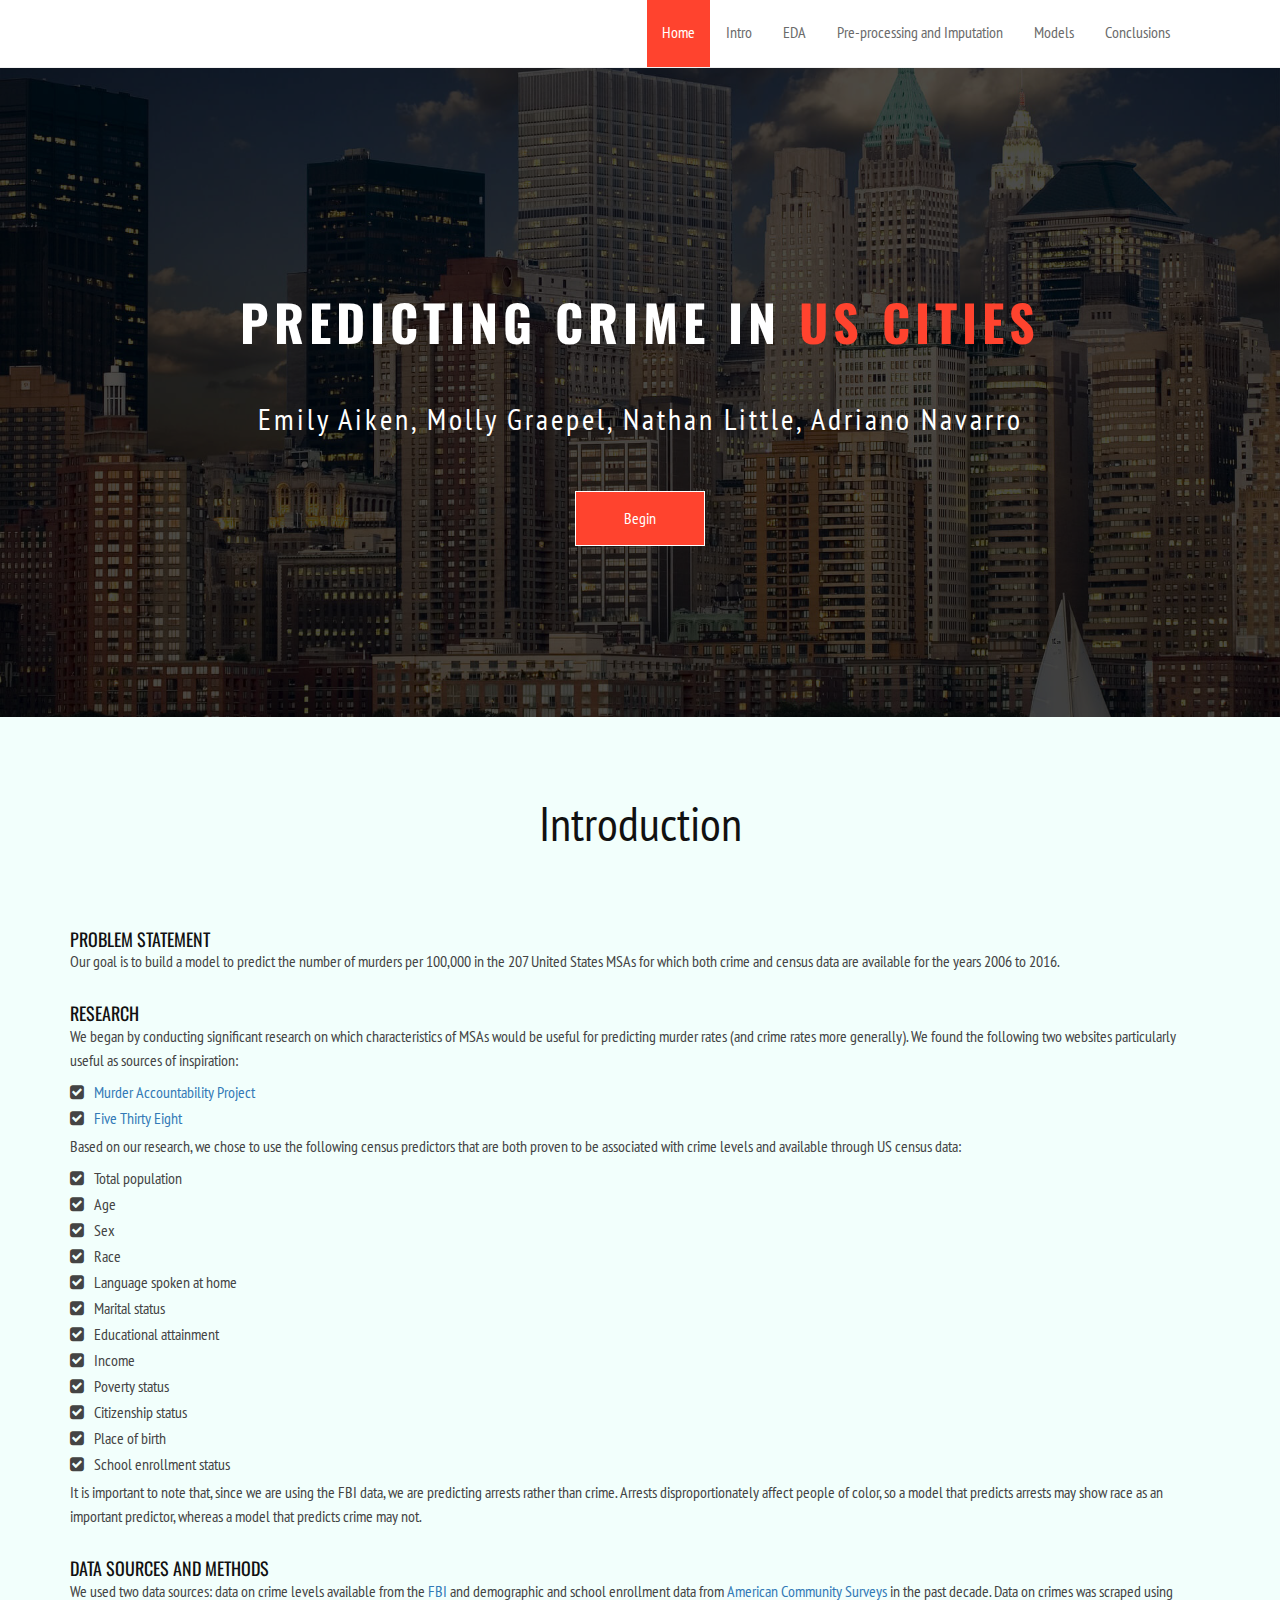
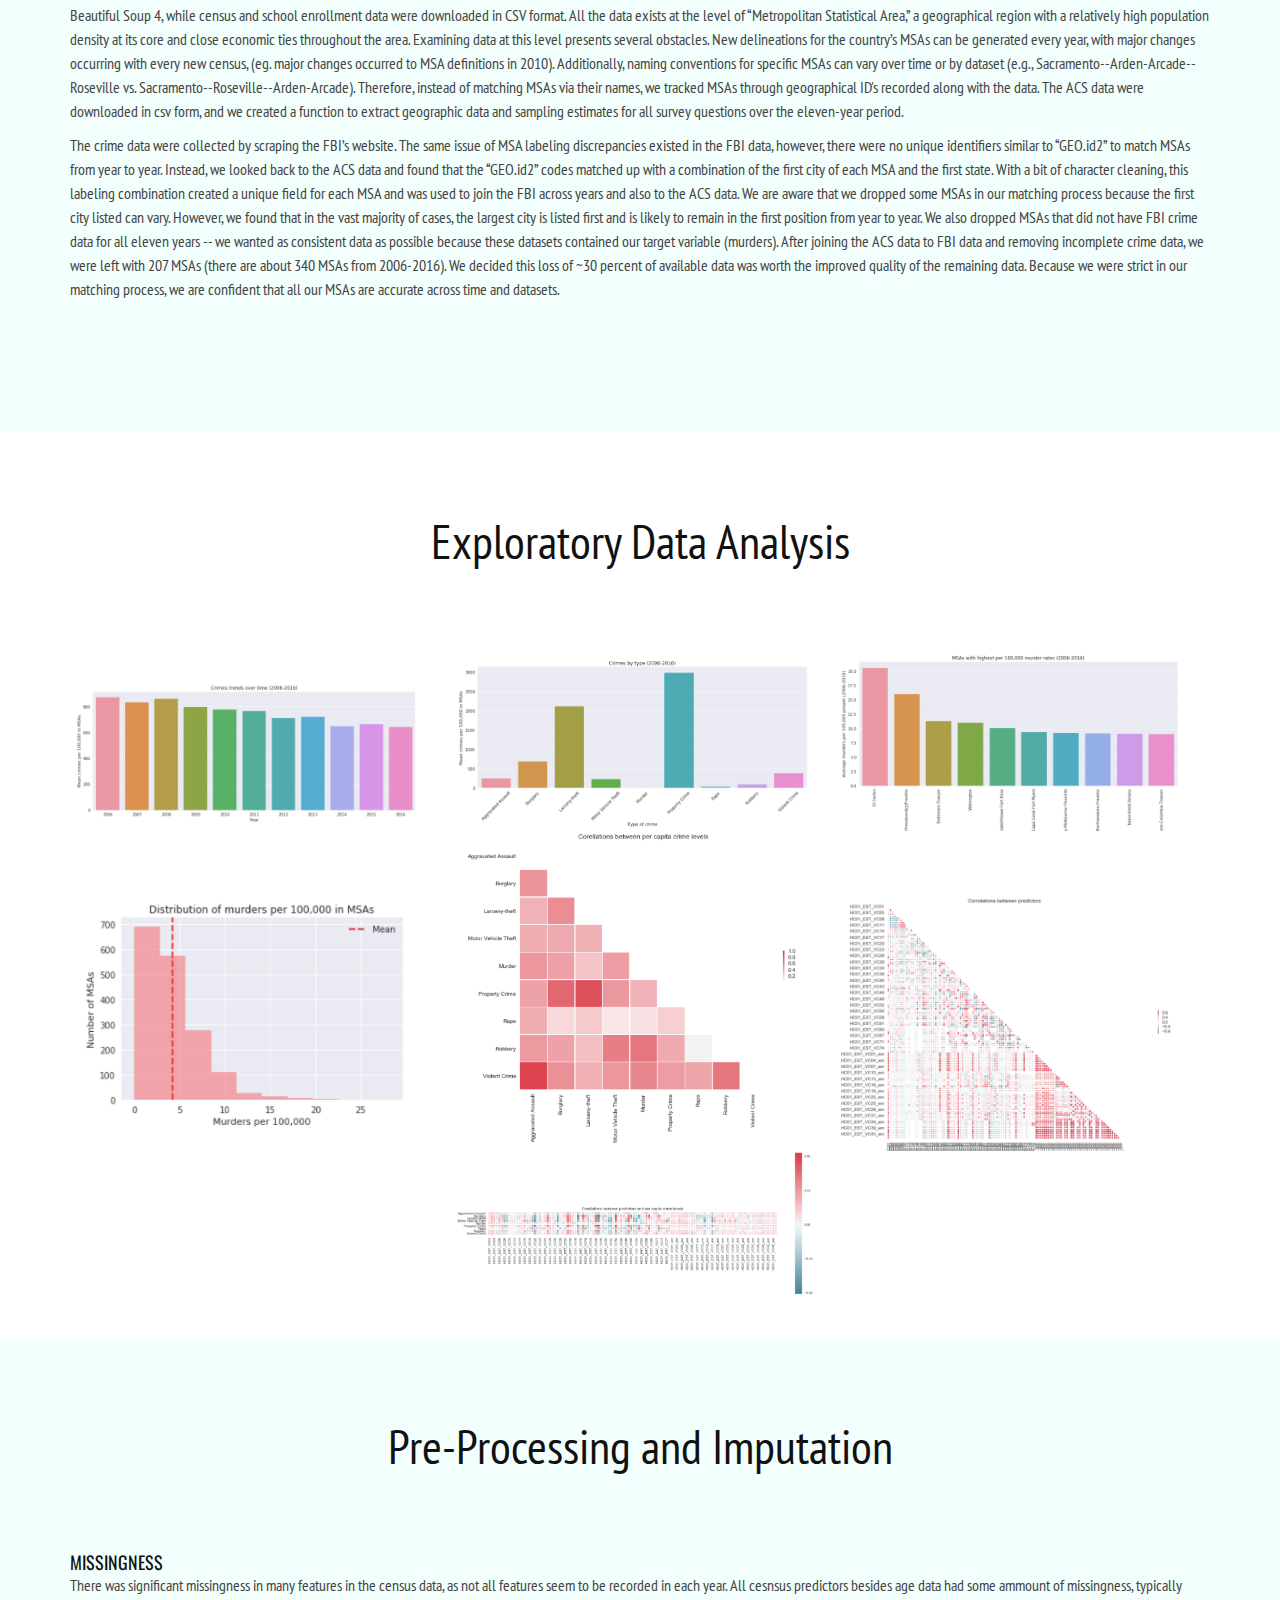
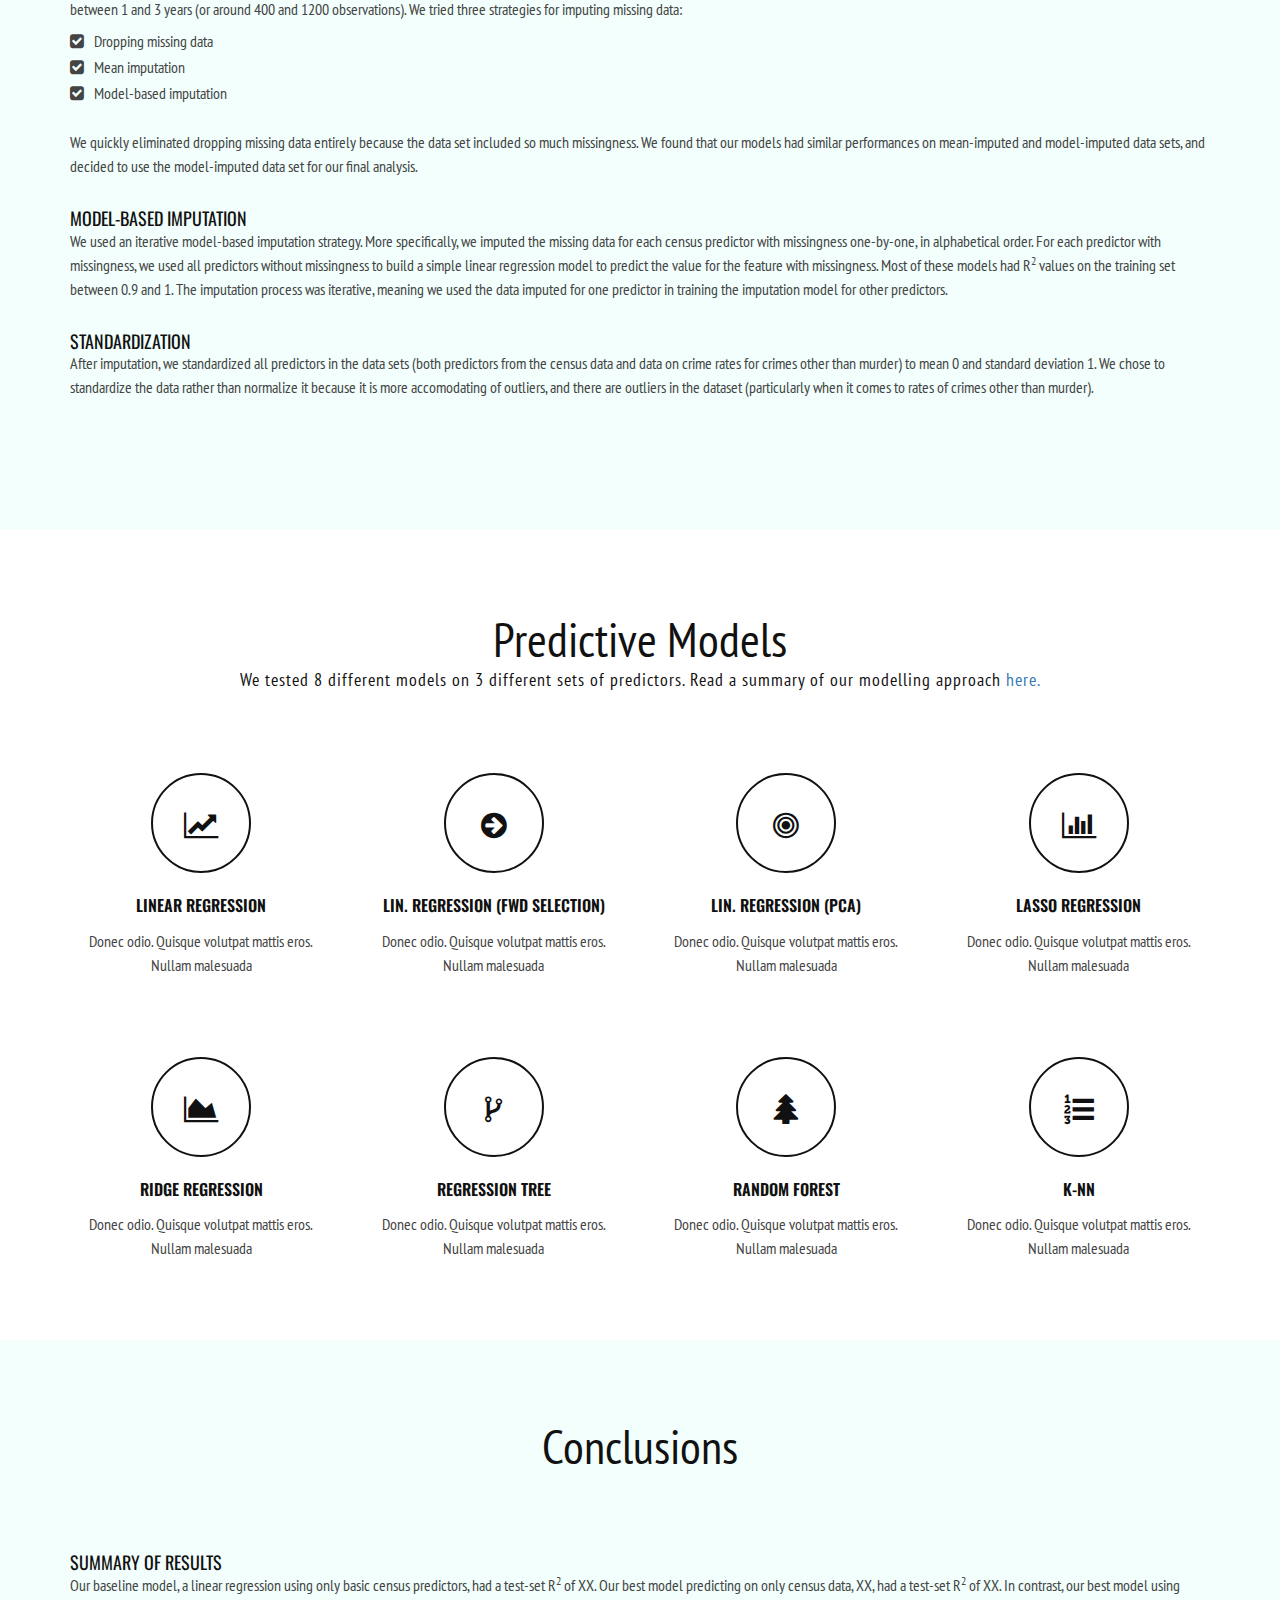
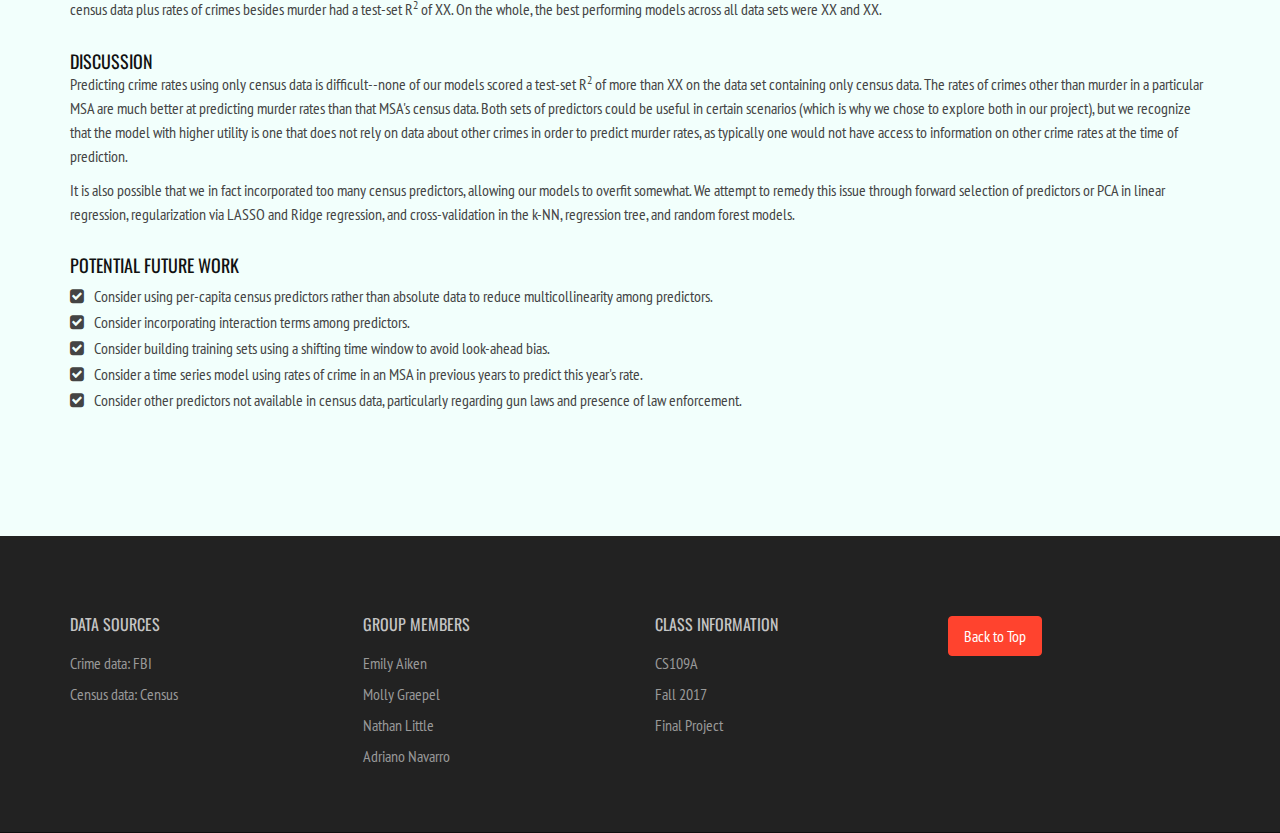
==== commit fc23bf88: "still fixing spacing" ====
--- a/index.html
+++ b/index.html
@@ -356,7 +356,7 @@
                     <div class="col-md-3">
                         <div class="services-post">
 				            <a href="models.html#polynomial-regression"><i class="fa fa-arrow-circle-right"></i></a>
-				            <h2>Lin. Regression (Forward Selection)</h2>
+				            <h2>Lin. Regression (Fwd Selection)</h2>
 							<p>Donec odio. Quisque volutpat mattis eros. Nullam malesuada </p>
 				        </div>
                     </div>
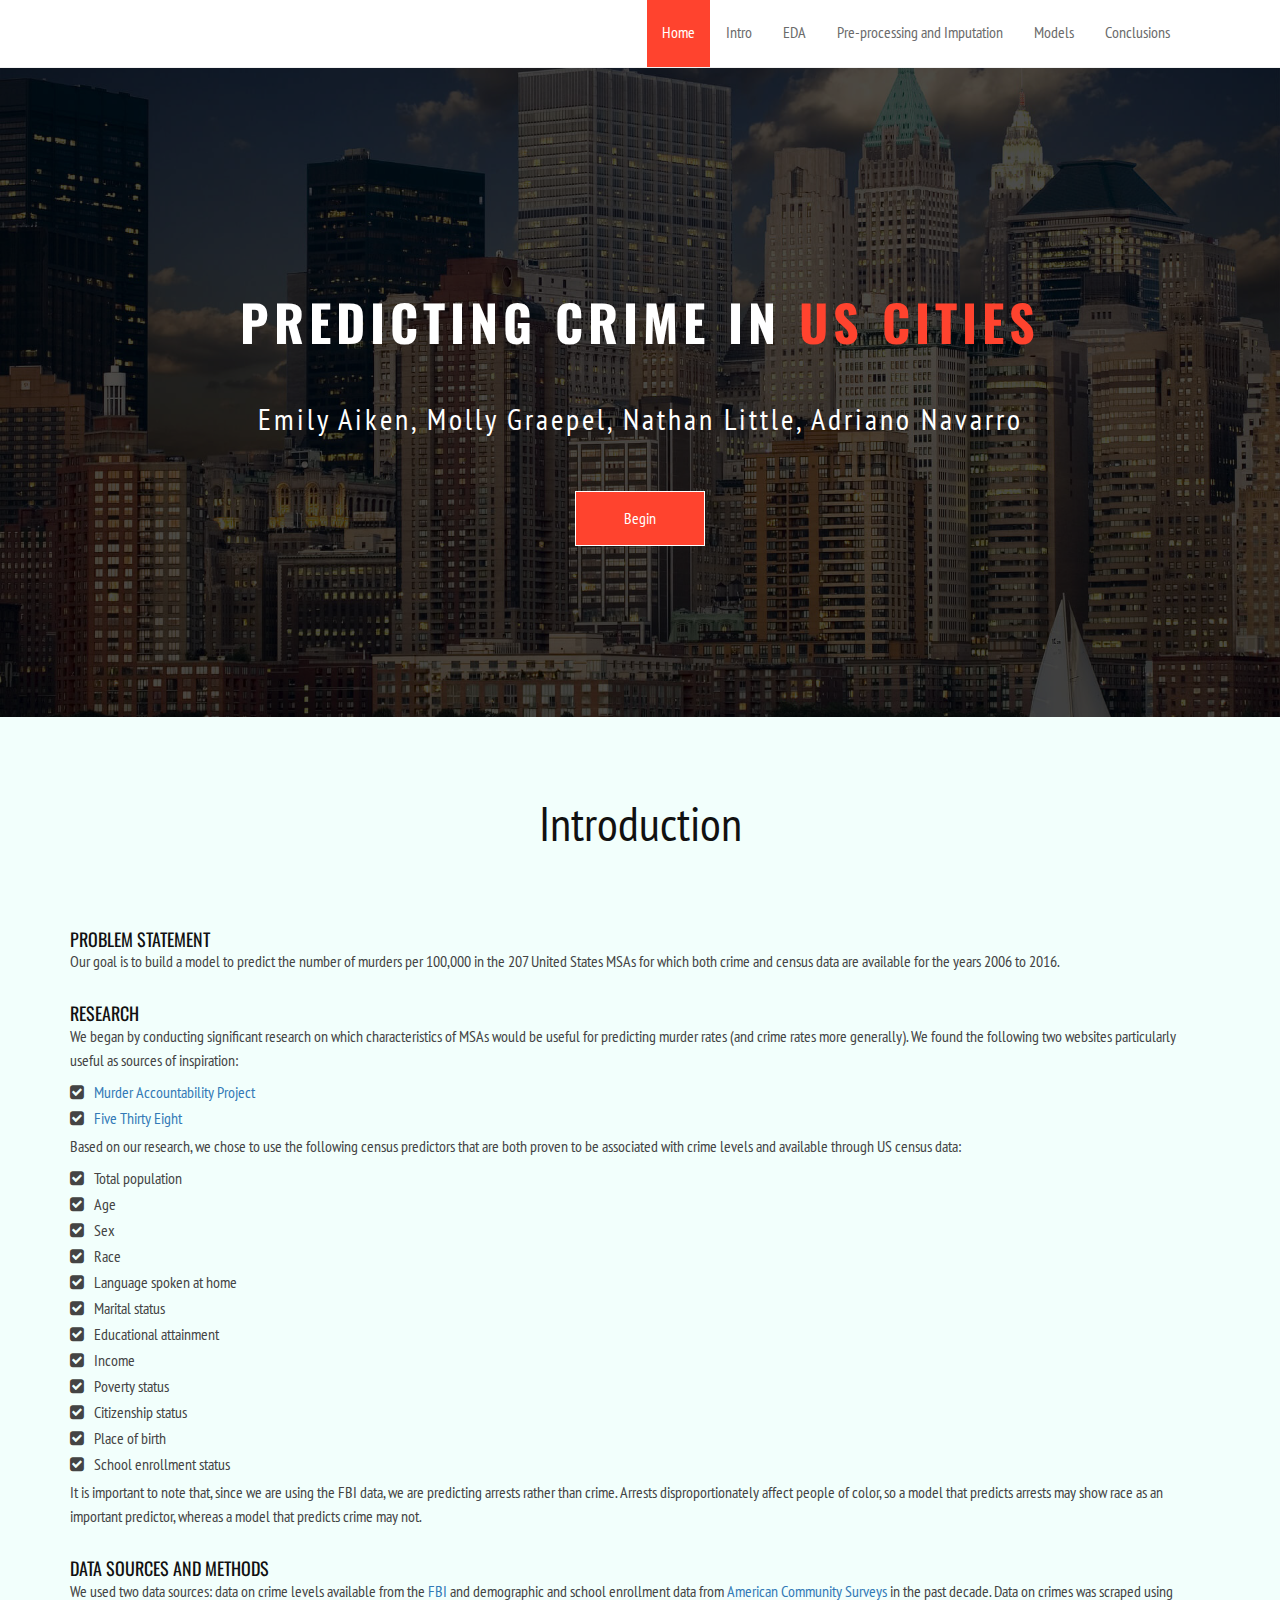
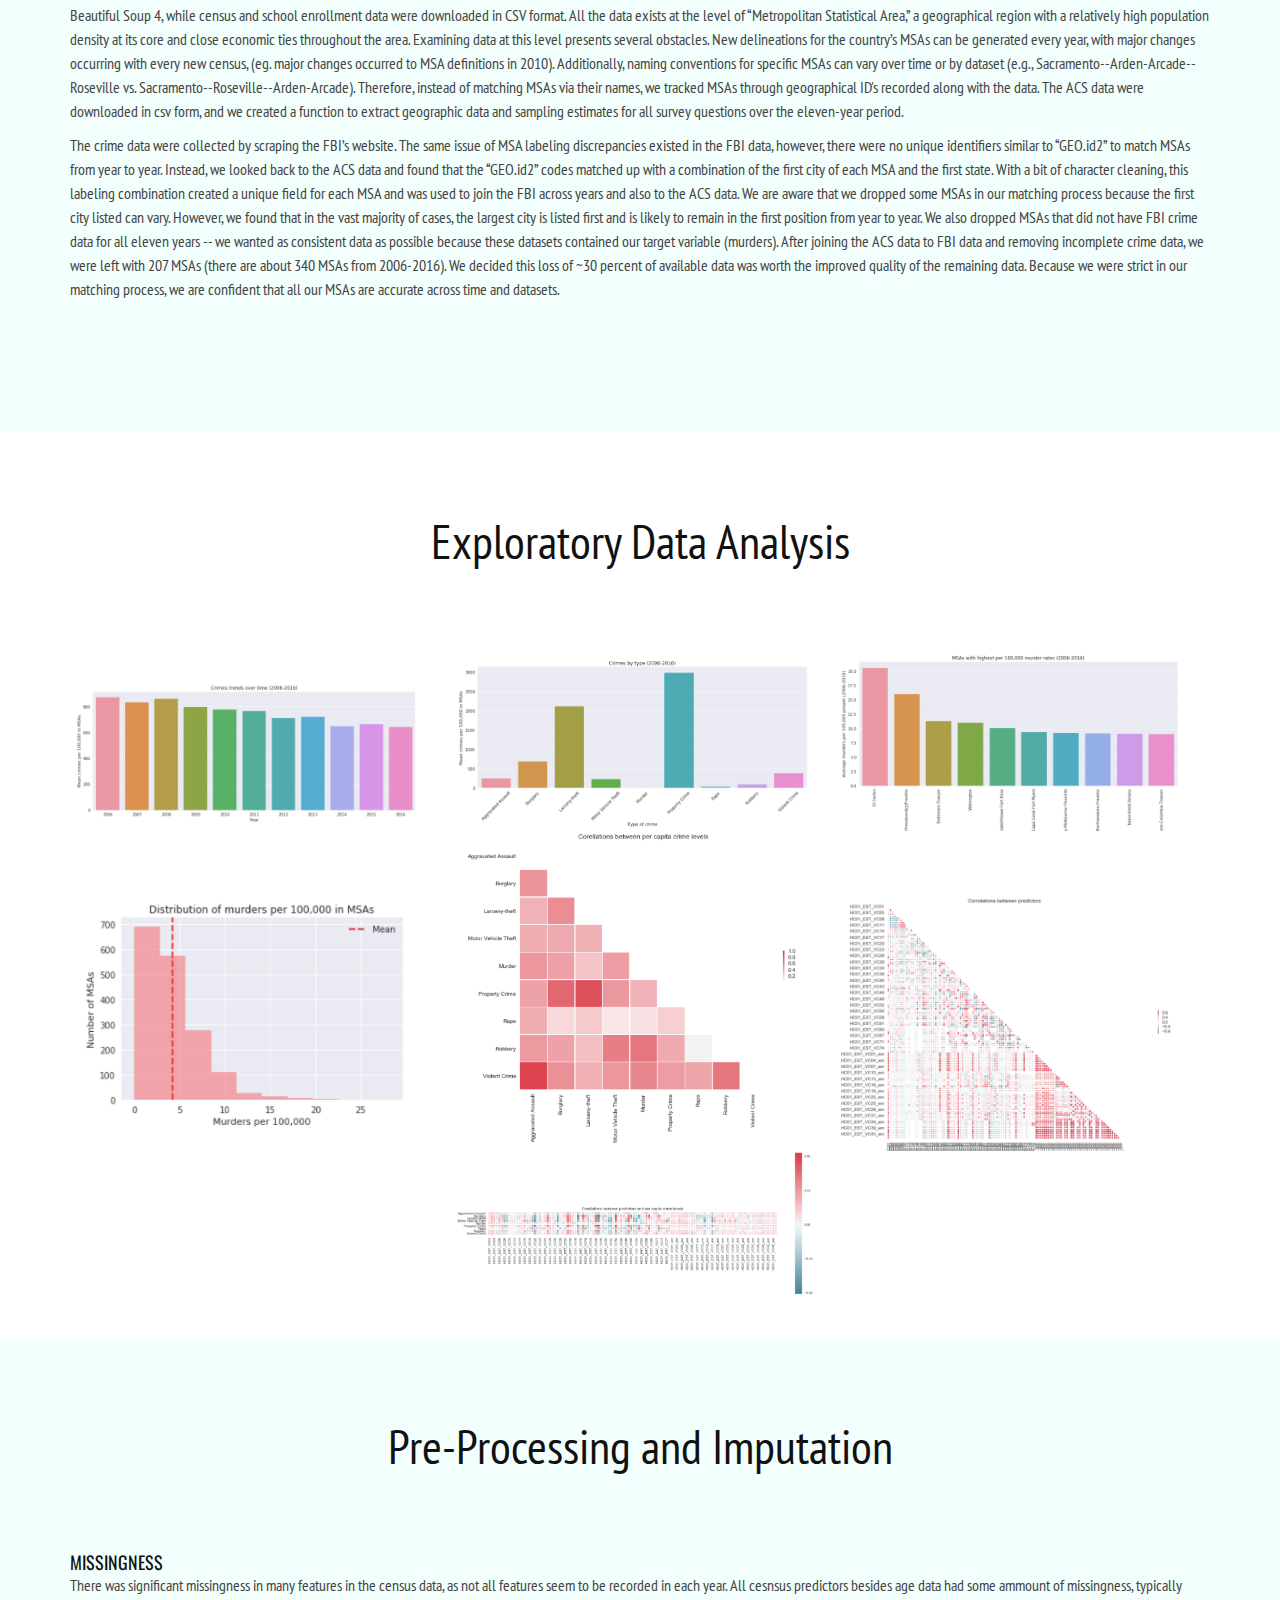
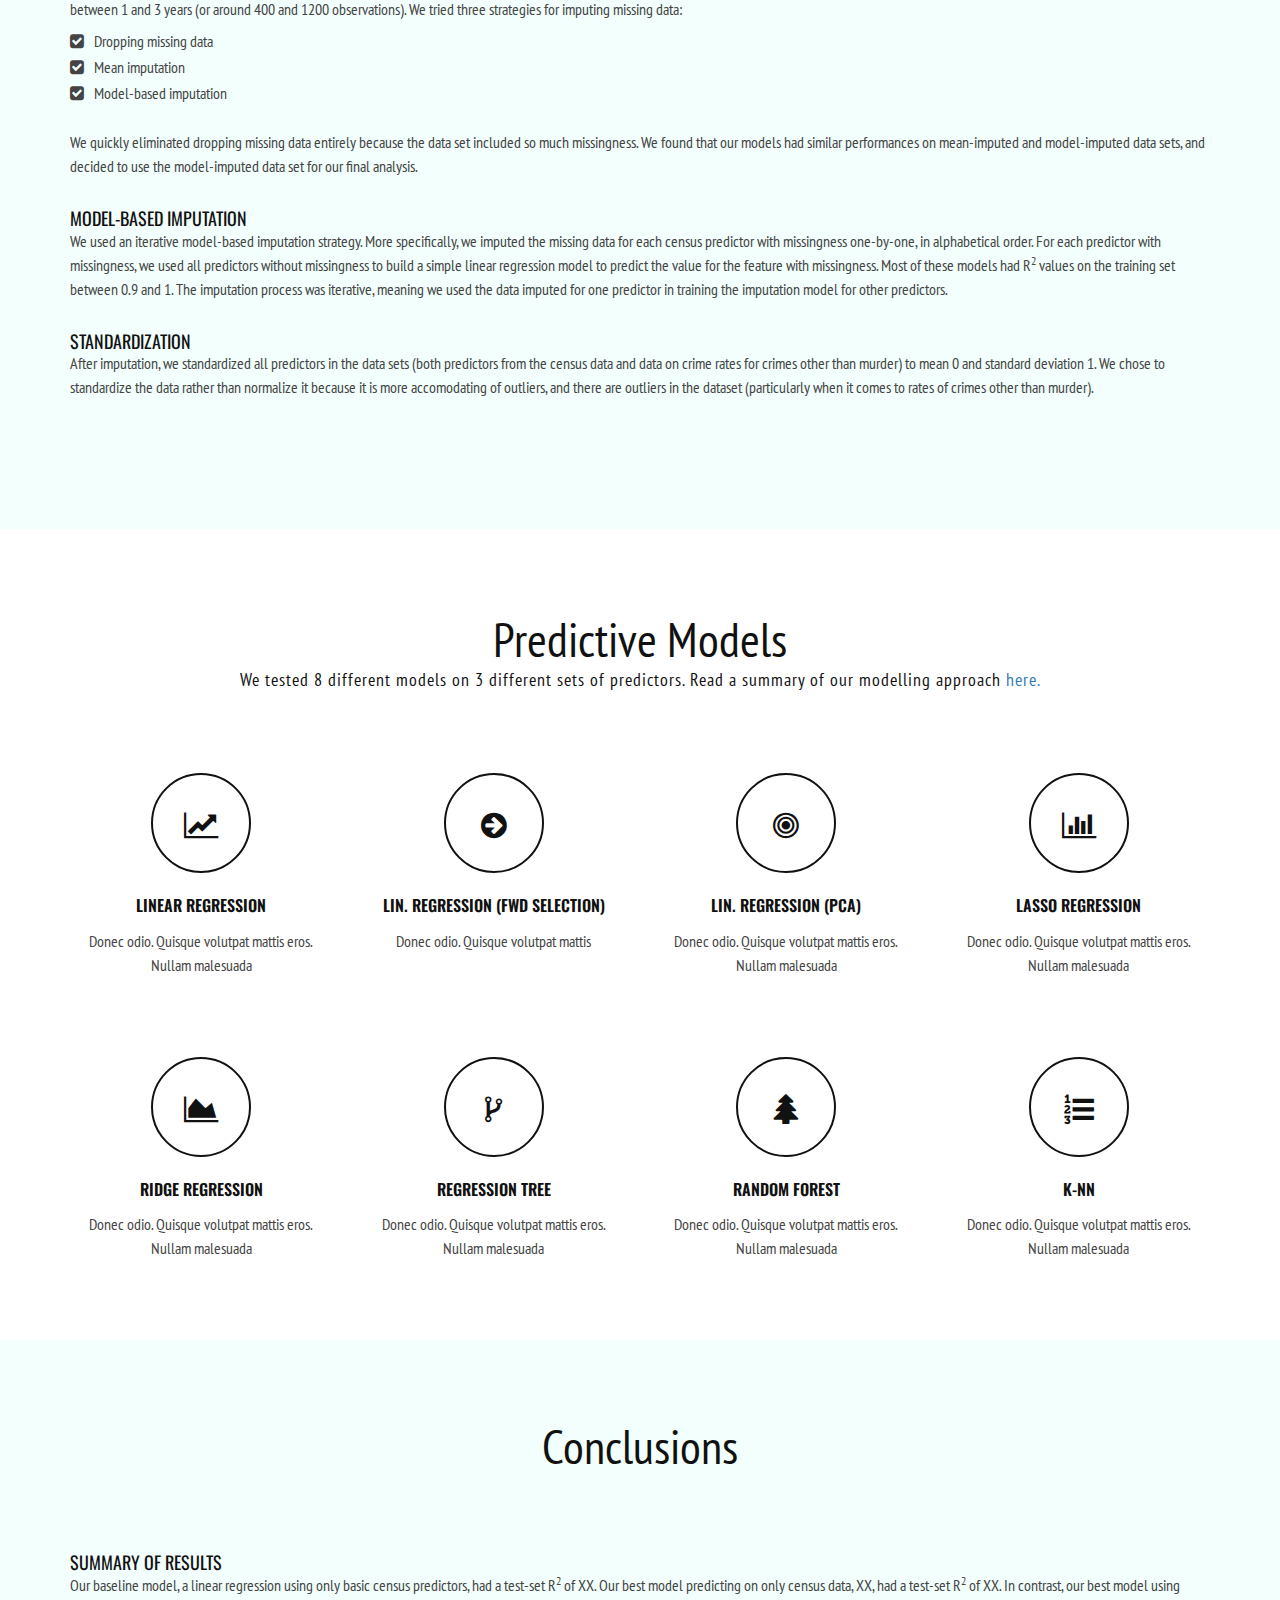
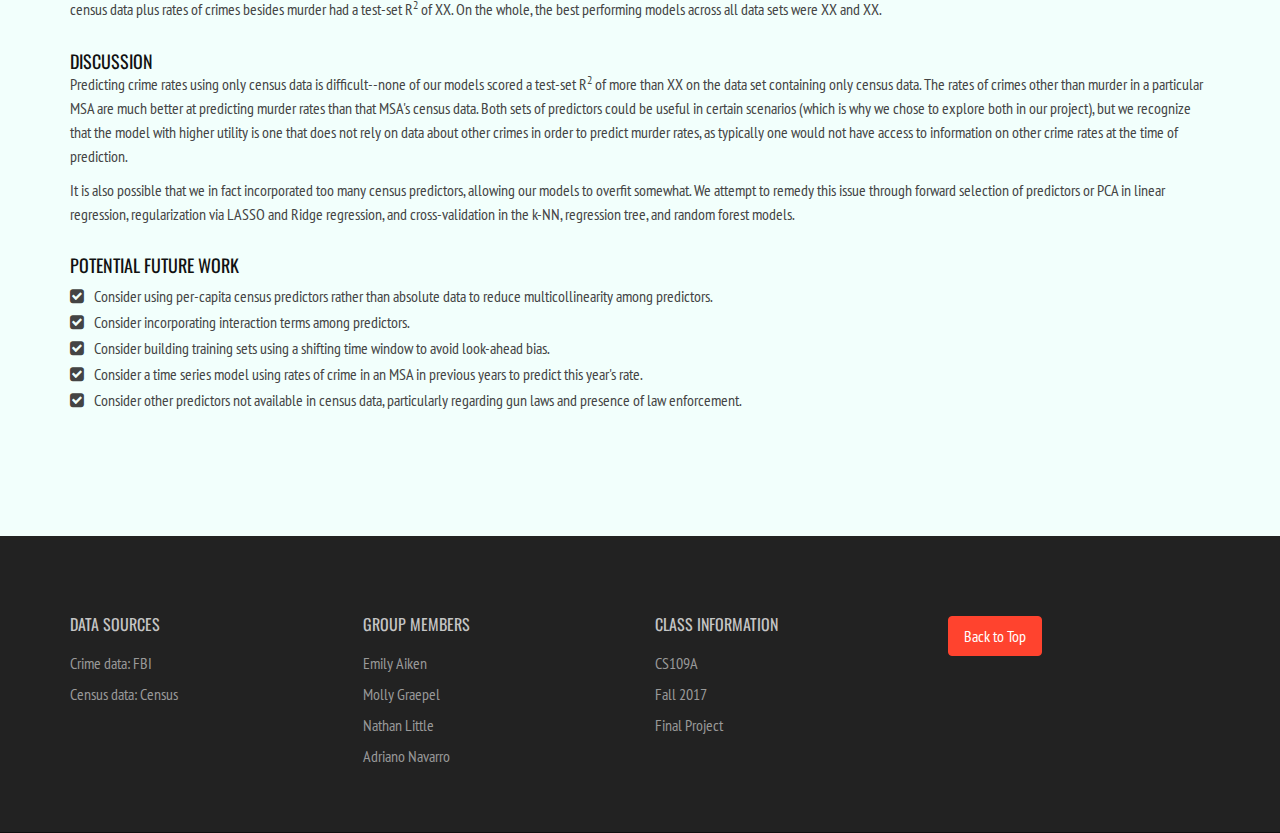
==== commit 4606085f: "spacing" ====
--- a/index.html
+++ b/index.html
@@ -357,7 +357,7 @@
                         <div class="services-post">
 				            <a href="models.html#polynomial-regression"><i class="fa fa-arrow-circle-right"></i></a>
 				            <h2>Lin. Regression (Fwd Selection)</h2>
-							<p>Donec odio. Quisque volutpat mattis eros. Nullam malesuada </p>
+							<p>Donec odio. Quisque volutpat mattis</p>
 				        </div>
                     </div>
                     <div class="col-md-3">
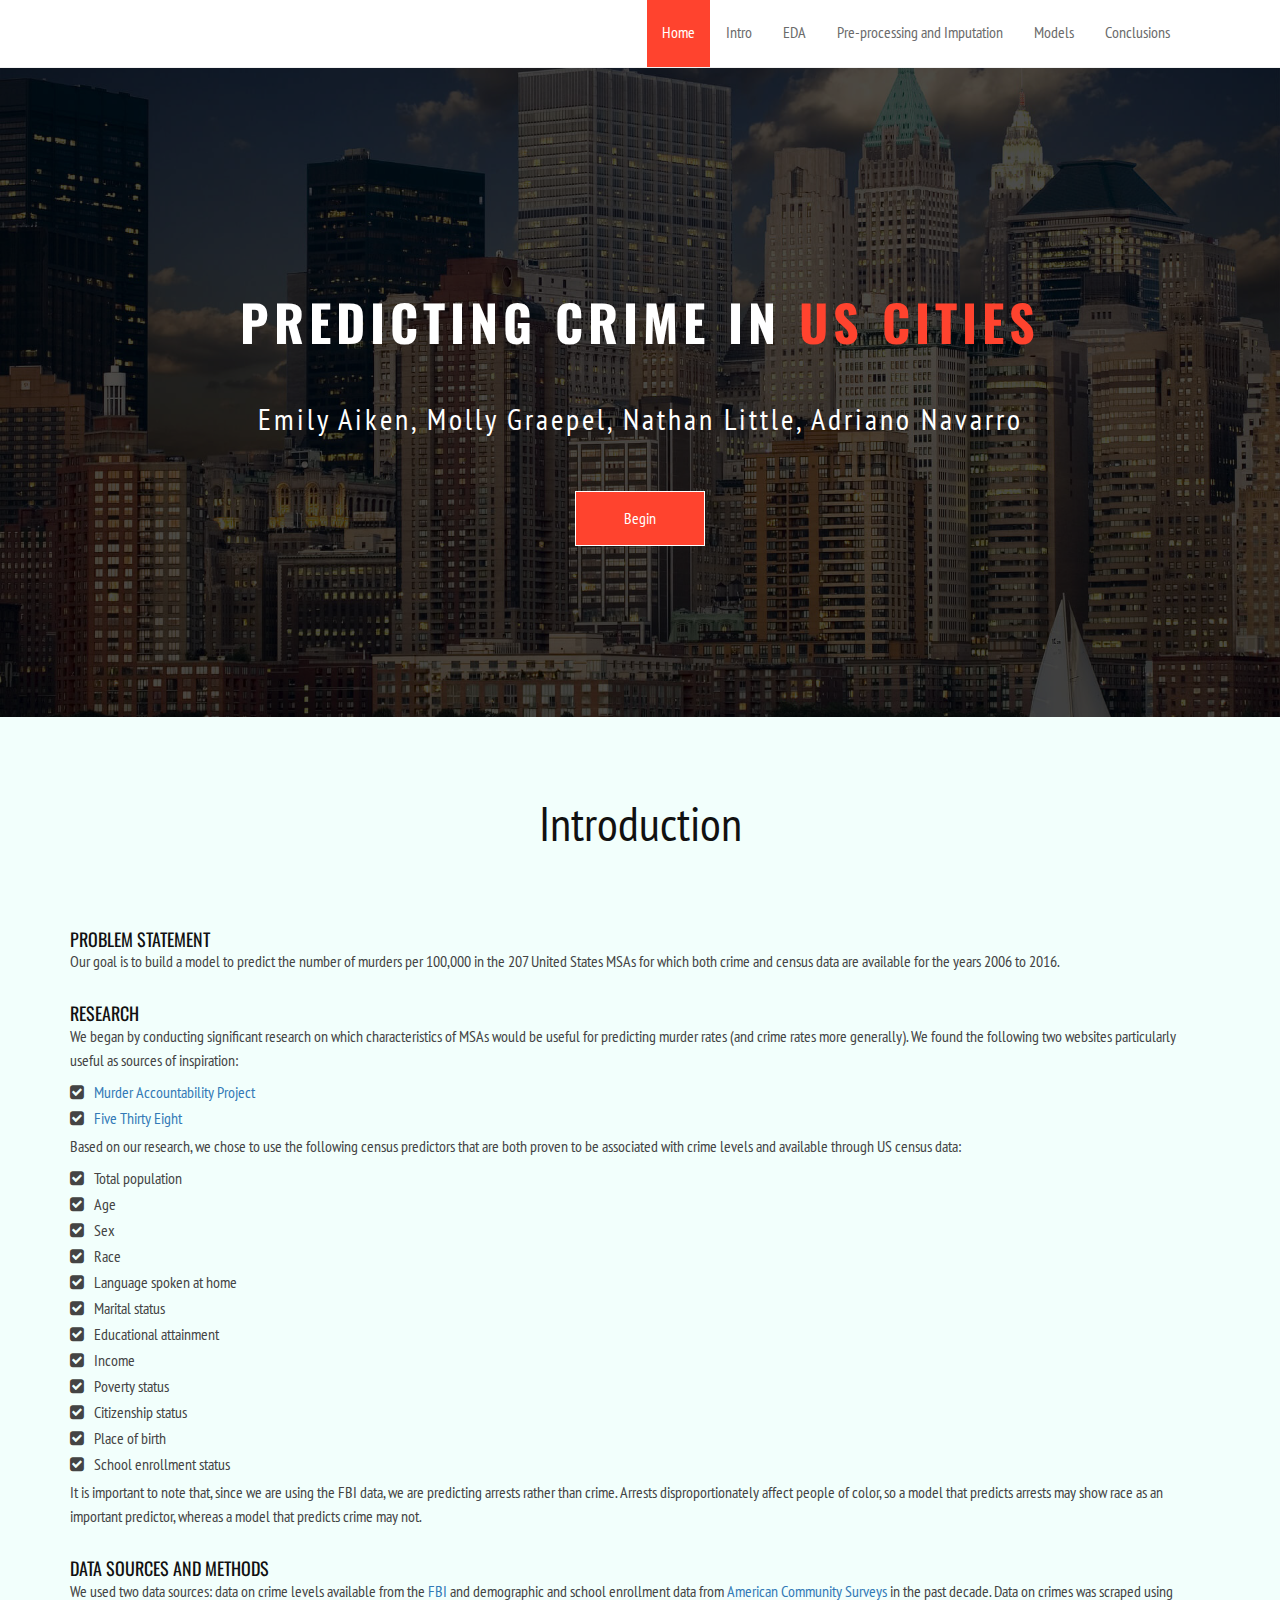
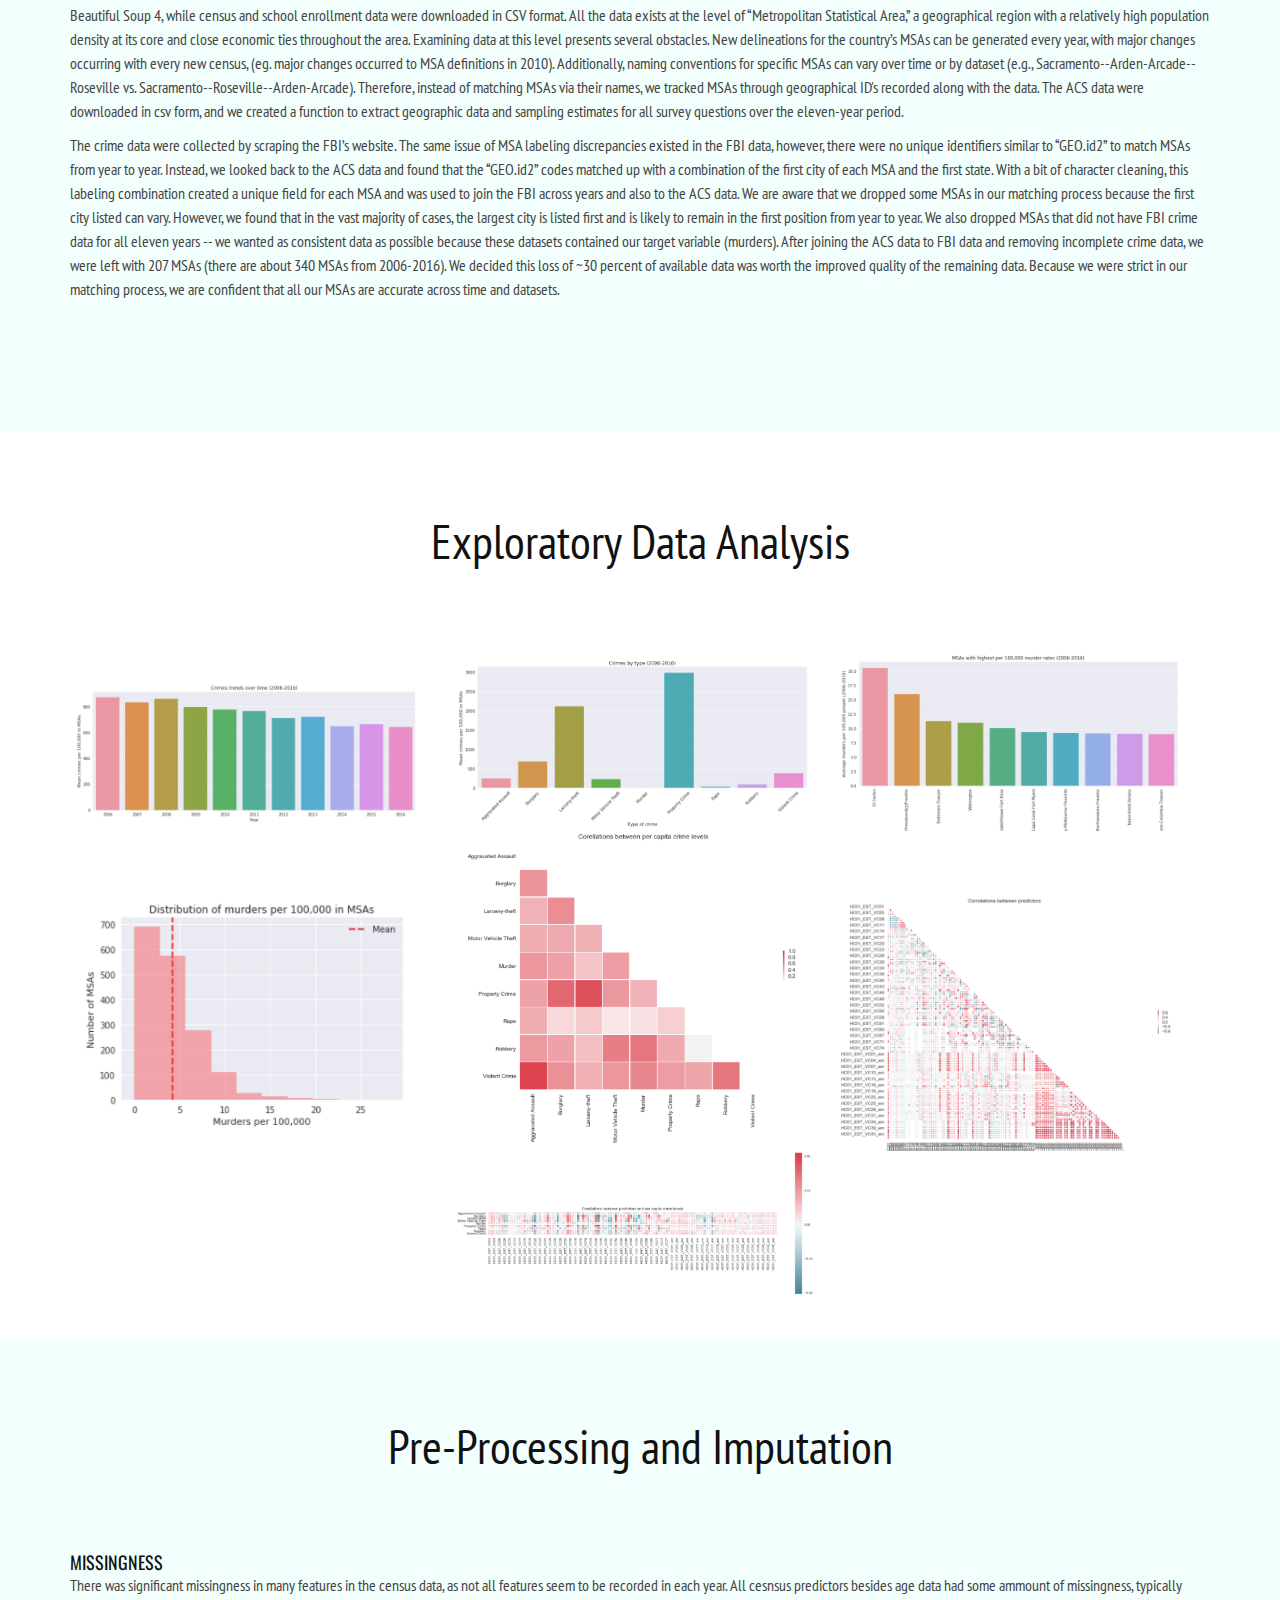
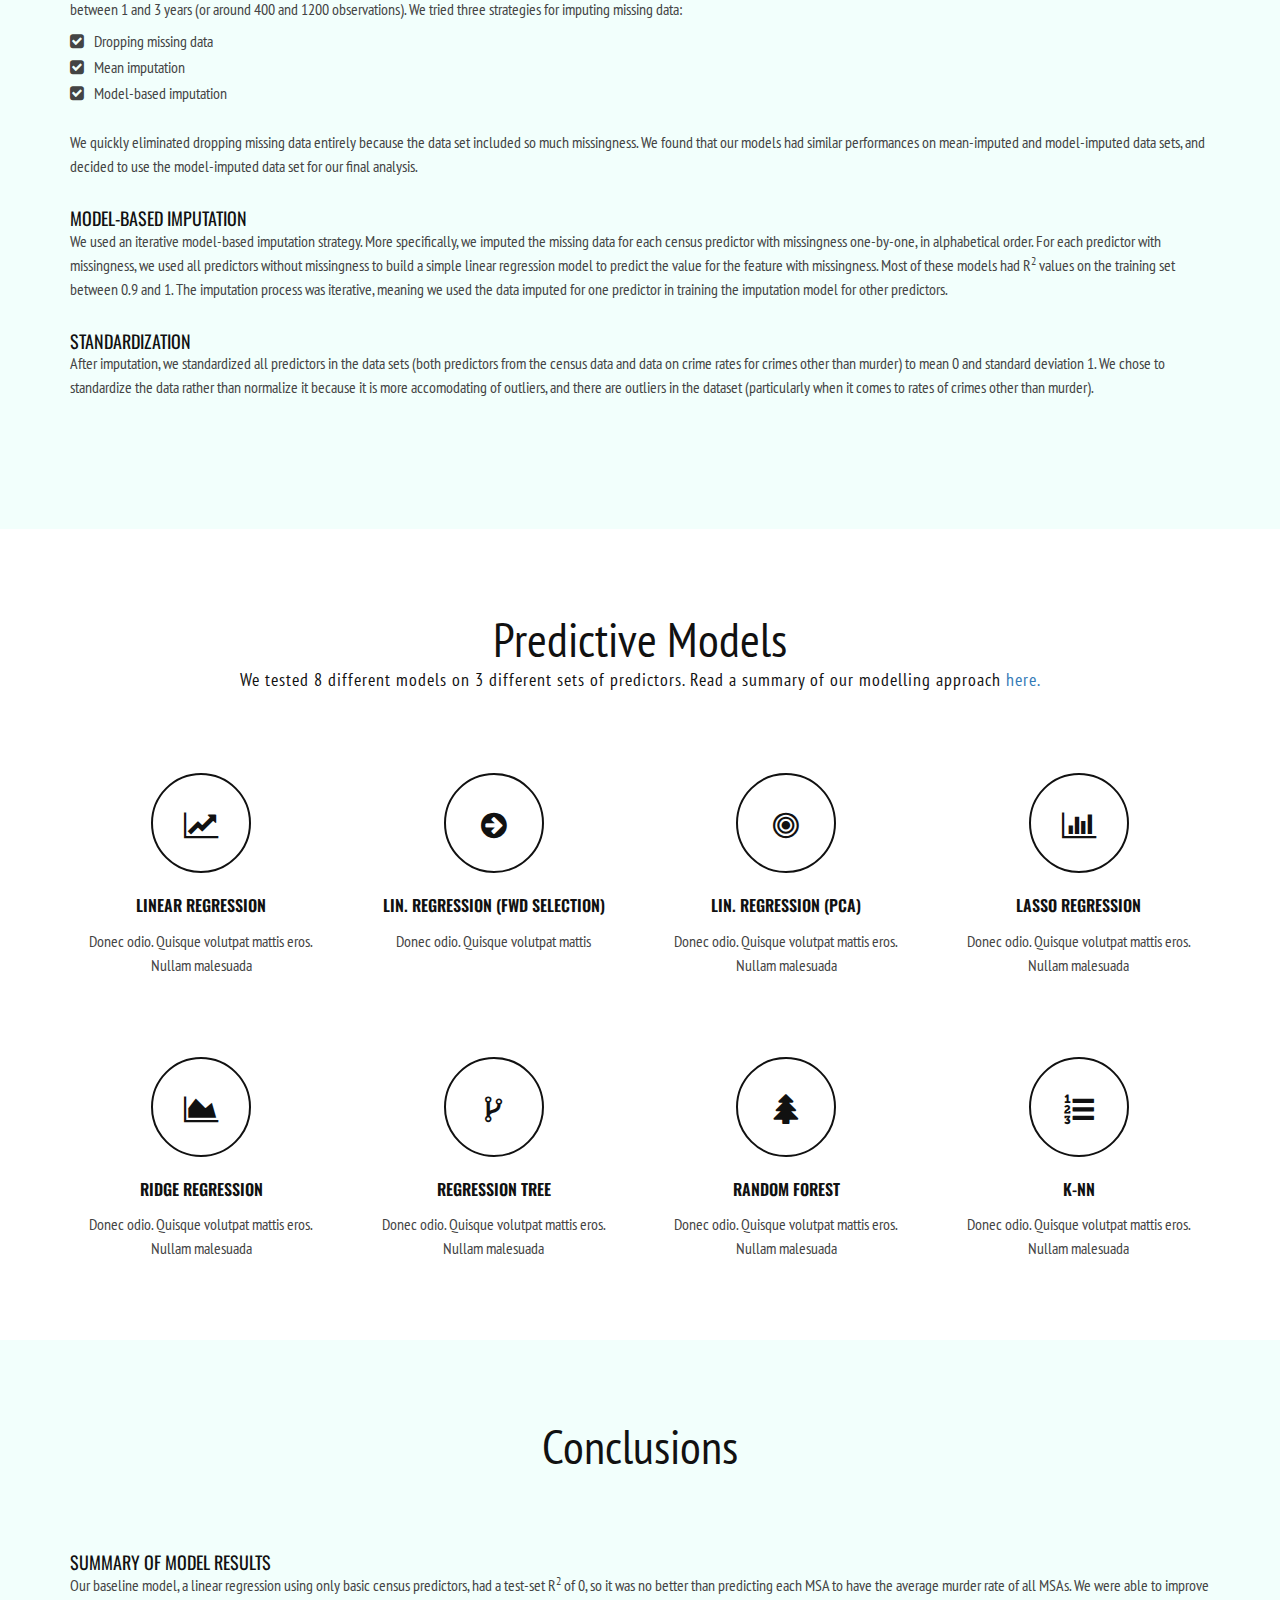
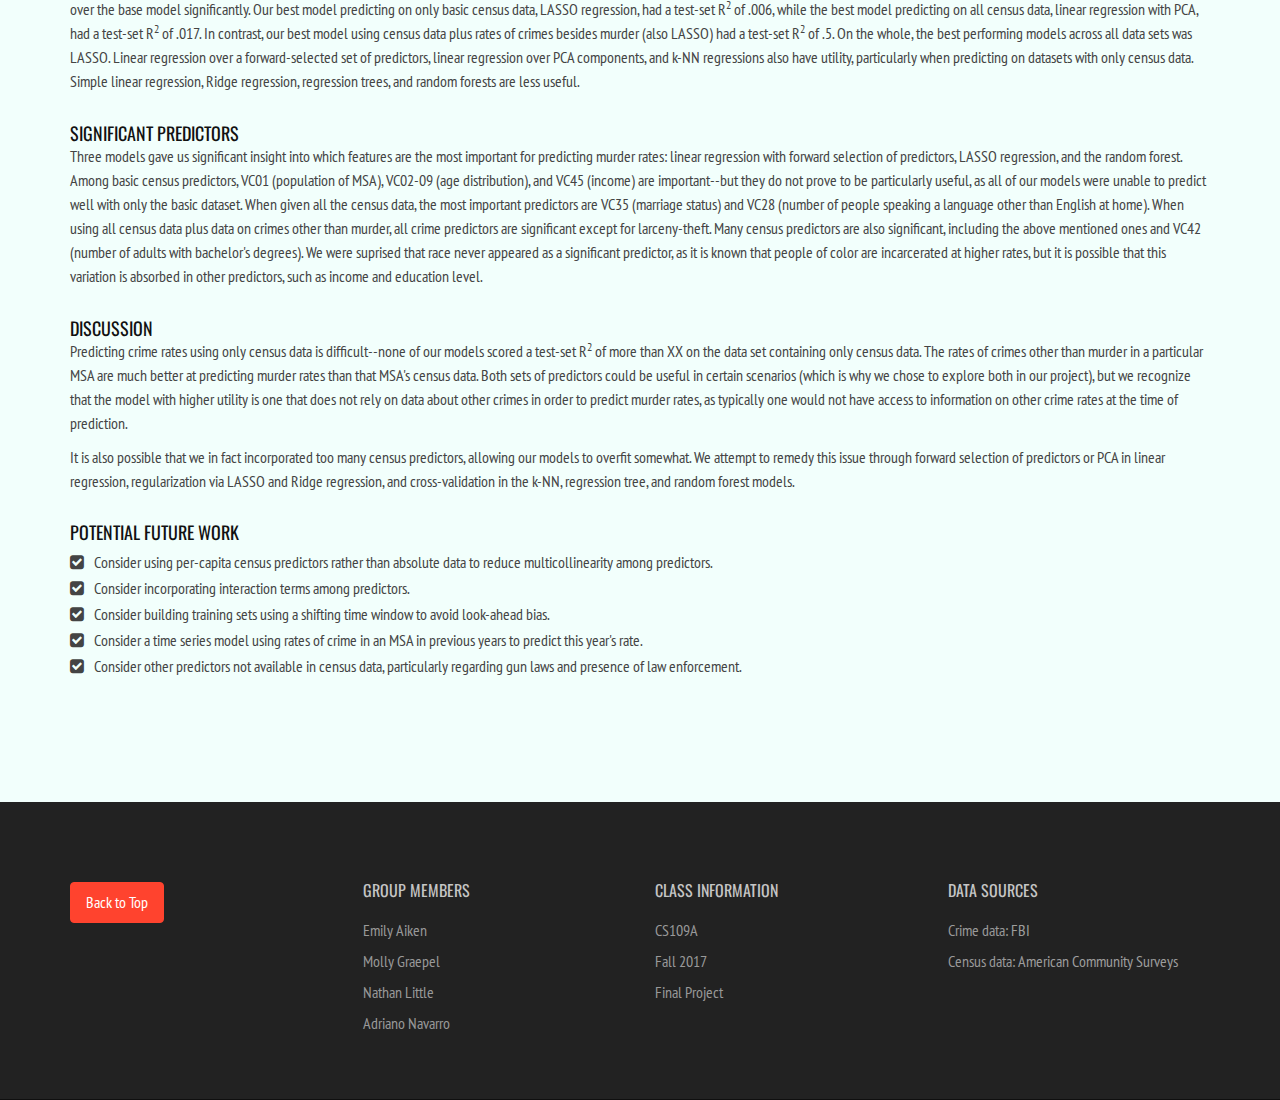
==== commit 91546ce3: "lots of writing updates" ====
--- a/index.html
+++ b/index.html
@@ -417,8 +417,12 @@
                 </div>
             </div>
                    <div class="about-text">
-                        <h4>Summary of Results</h4>
-                        <p> Our baseline model, a linear regression using only basic census predictors, had a test-set R<sup>2</sup> of XX. Our best model predicting on only census data, XX, had a test-set R<sup>2</sup> of XX. In contrast, our best model using census data plus rates of crimes besides murder had a test-set R<sup>2</sup> of XX. On the whole, the best performing models across all data sets were XX and XX. </p>
+                        <h4>Summary of Model Results</h4>
+                        <p> Our baseline model, a linear regression using only basic census predictors, had a test-set R<sup>2</sup> of 0, so it was no better than predicting each MSA to have the average murder rate of all MSAs. We were able to improve over the base model significantly. Our best model predicting on only basic census data, LASSO regression, had a test-set R<sup>2</sup> of .006, while the best model predicting on all census data, linear regression with PCA, had a test-set R<sup>2</sup> of .017. In contrast, our best model using census data plus rates of crimes besides murder (also LASSO) had a test-set R<sup>2</sup> of .5. On the whole, the best performing models across all data sets was LASSO. Linear regression over a forward-selected set of predictors, linear regression over PCA components, and k-NN regressions also have utility, particularly when predicting on datasets with only census data. Simple linear regression, Ridge regression, regression trees, and random forests are less useful. </p> 
+                        <br />
+
+                        <h4>Significant Predictors</h4>
+                        <p> Three models gave us significant insight into which features are the most important for predicting murder rates: linear regression with forward selection of predictors, LASSO regression, and the random forest. Among basic census predictors, VC01 (population of MSA), VC02-09 (age distribution), and VC45 (income) are important--but they do not prove to be particularly useful, as all of our models were unable to predict well with only the basic dataset. When given all the census data, the most important predictors are VC35 (marriage status) and VC28 (number of people speaking a language other than English at home). When using all census data plus data on crimes other than murder, all crime predictors are significant except for larceny-theft. Many census predictors are also significant, including the above mentioned ones and VC42 (number of adults with bachelor's degrees). We were suprised that race never appeared as a significant predictor, as it is known that people of color are incarcerated at higher rates, but it is possible that this variation is absorbed in other predictors, such as income and education level.</p>
                         <br />
 
                         <h4>Discussion</h4>
@@ -446,20 +450,13 @@
         <section id="footer-section" class="footer-section">
             <div class="container">
                 <div class="row">
-                    <div class="col-md-3">
-                        <div class="section-heading-2">
-                            <h3 class="section-title">
-                                <span>Data Sources</span>
-                            </h3>
-                        </div>
-                        
-                        <div class="footer-address">
-                            <ul>
-                                <li class="footer-contact">Crime data: FBI </li>
-                                <li class="footer-contact">Census data: Census</li>
-                            </ul>
-                        </div>
-                    </div><!--/.col-md-3 -->
+
+                    <div class="col-md-3">
+                        <div class="subscription">
+                                <a href = "#"> <input type="submit" class="btn btn-primary" value="Back to Top"> </a>
+                        </div>
+                    </div>
+
                     
                     
                     <div class="col-md-3">
@@ -493,15 +490,25 @@
                                 <li class="footer-contact">Final Project</li>
                             </ul>
                         </div>
-                        
                      
                     </div><!--/.col-md-3 -->
-
-                     <div class="col-md-3">
-                        <div class="subscription">
-                                <a href = "#"> <input type="submit" class="btn btn-primary" value="Back to Top"> </a>
-                        </div>
-                    </div>
+                    
+                    <div class="col-md-3">
+                        <div class="section-heading-2">
+                            <h3 class="section-title">
+                                <span>Data Sources</span>
+                            </h3>
+                        </div>
+                        
+                        <div class="footer-address">
+                            <ul>
+                                <li class="footer-contact">Crime data: <a href="https://ucr.fbi.gov/">FBI</a>
+                                <li class="footer-contact">Census data: <a href=" https:// factfinder.census.gov/faces/nav/jsf/pages/searchresults.xhtml?refresh=t">American Community Surveys</a>
+                            </ul>
+                        </div>
+                    </div><!--/.col-md-3 -->
+
+                     
                 </div><!--/.row -->
             </div><!-- /.container -->
         </section>
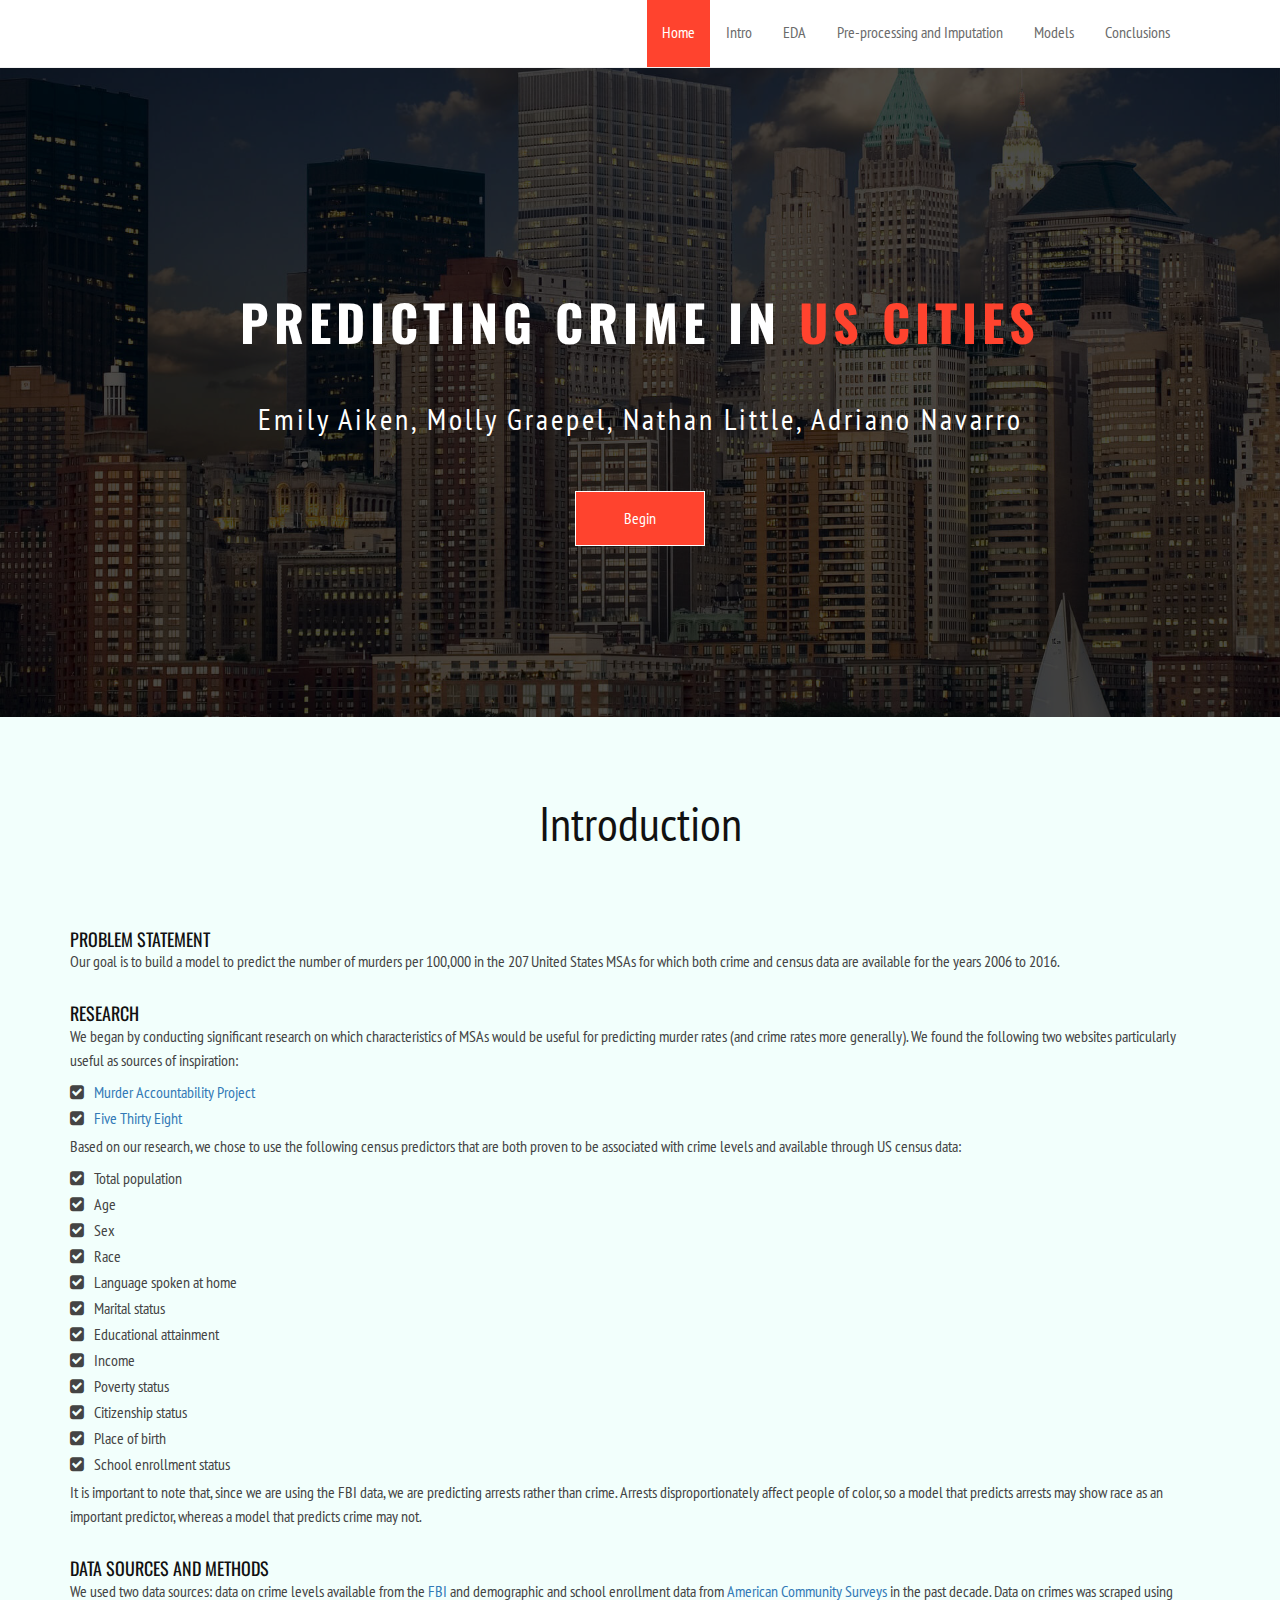
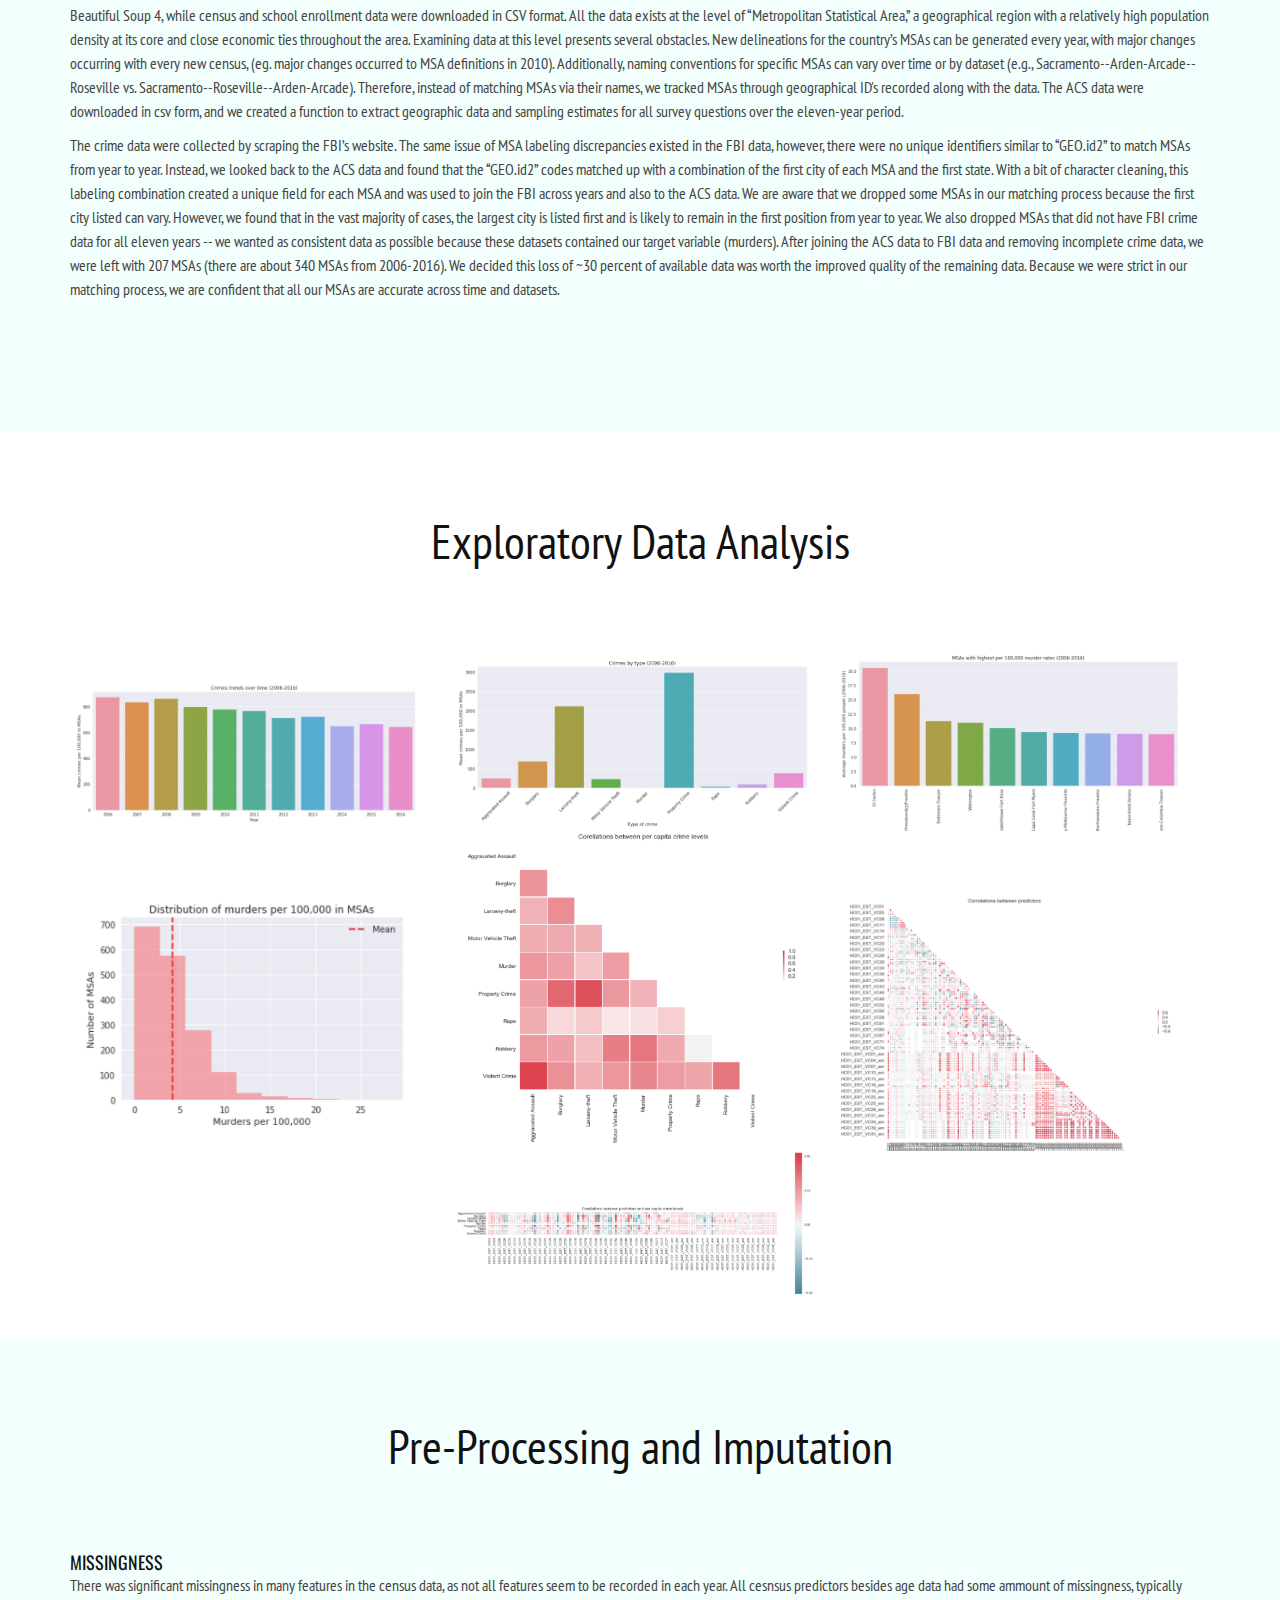
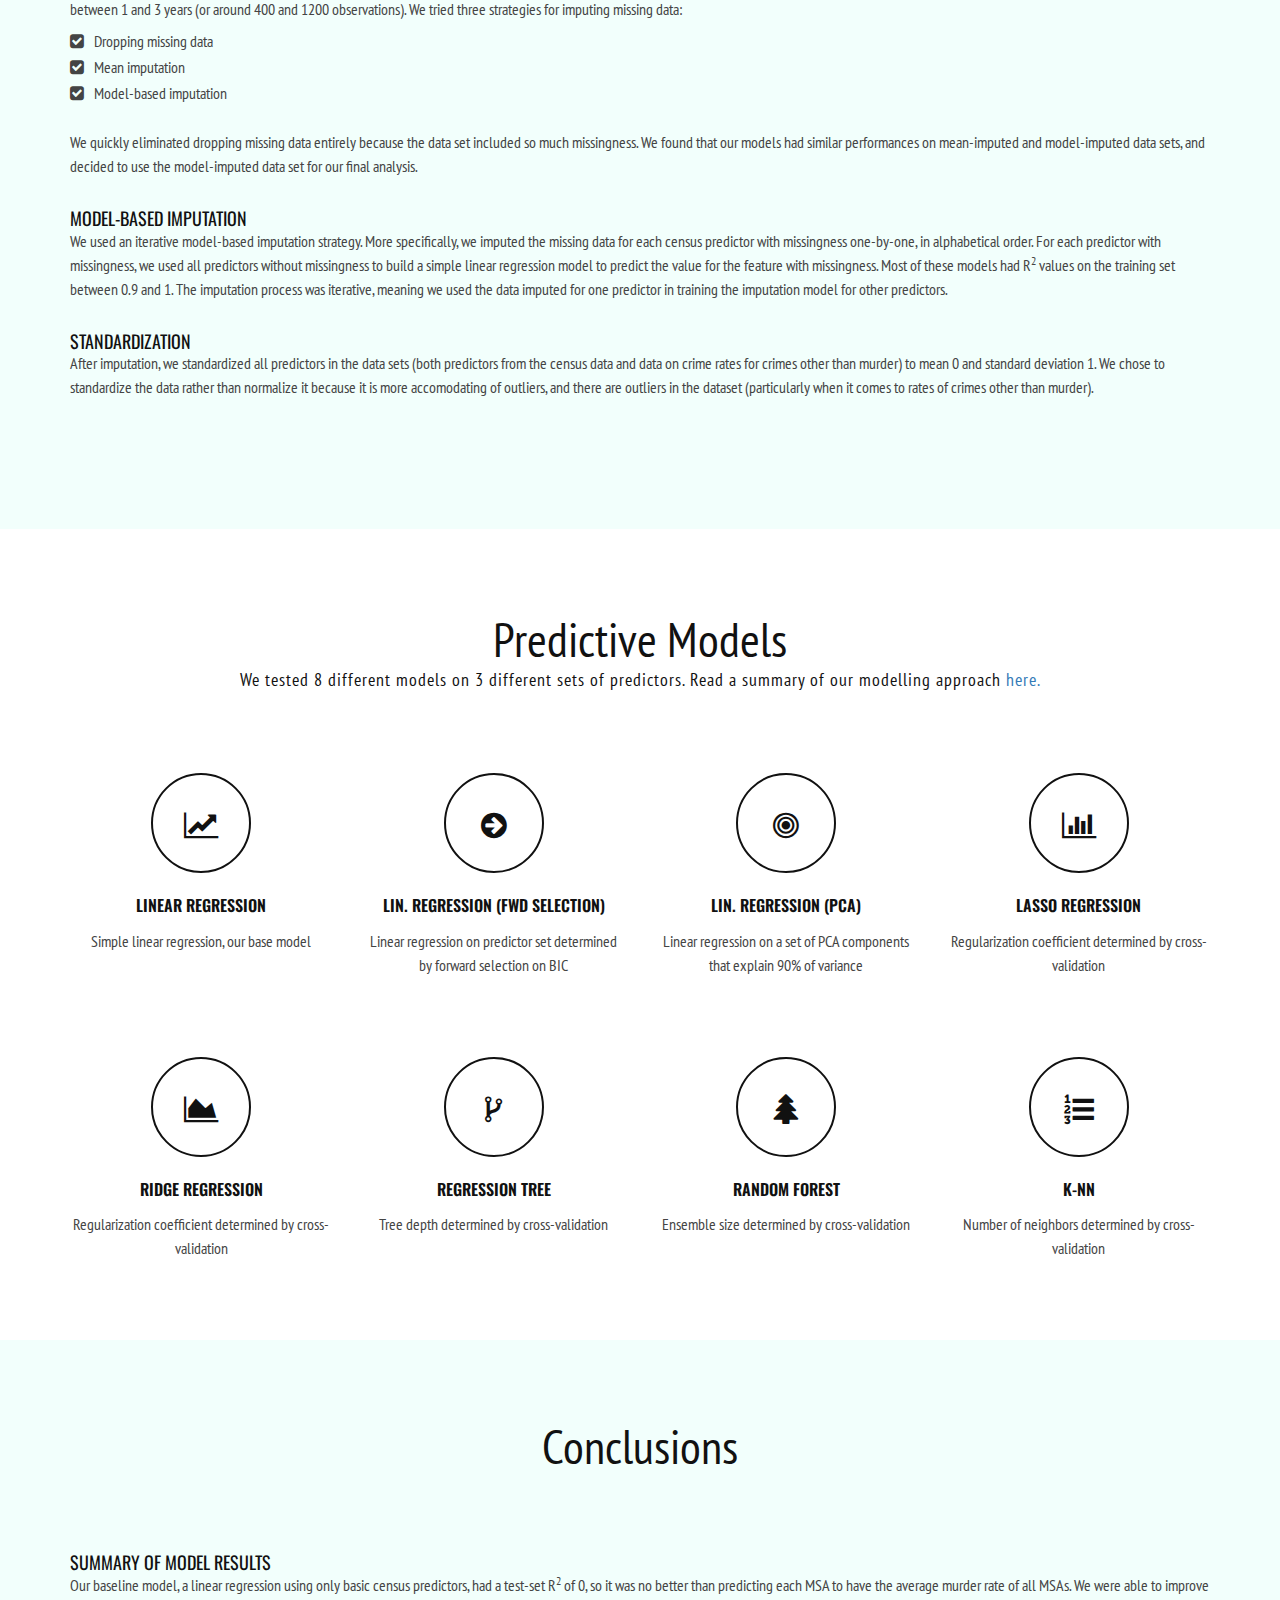
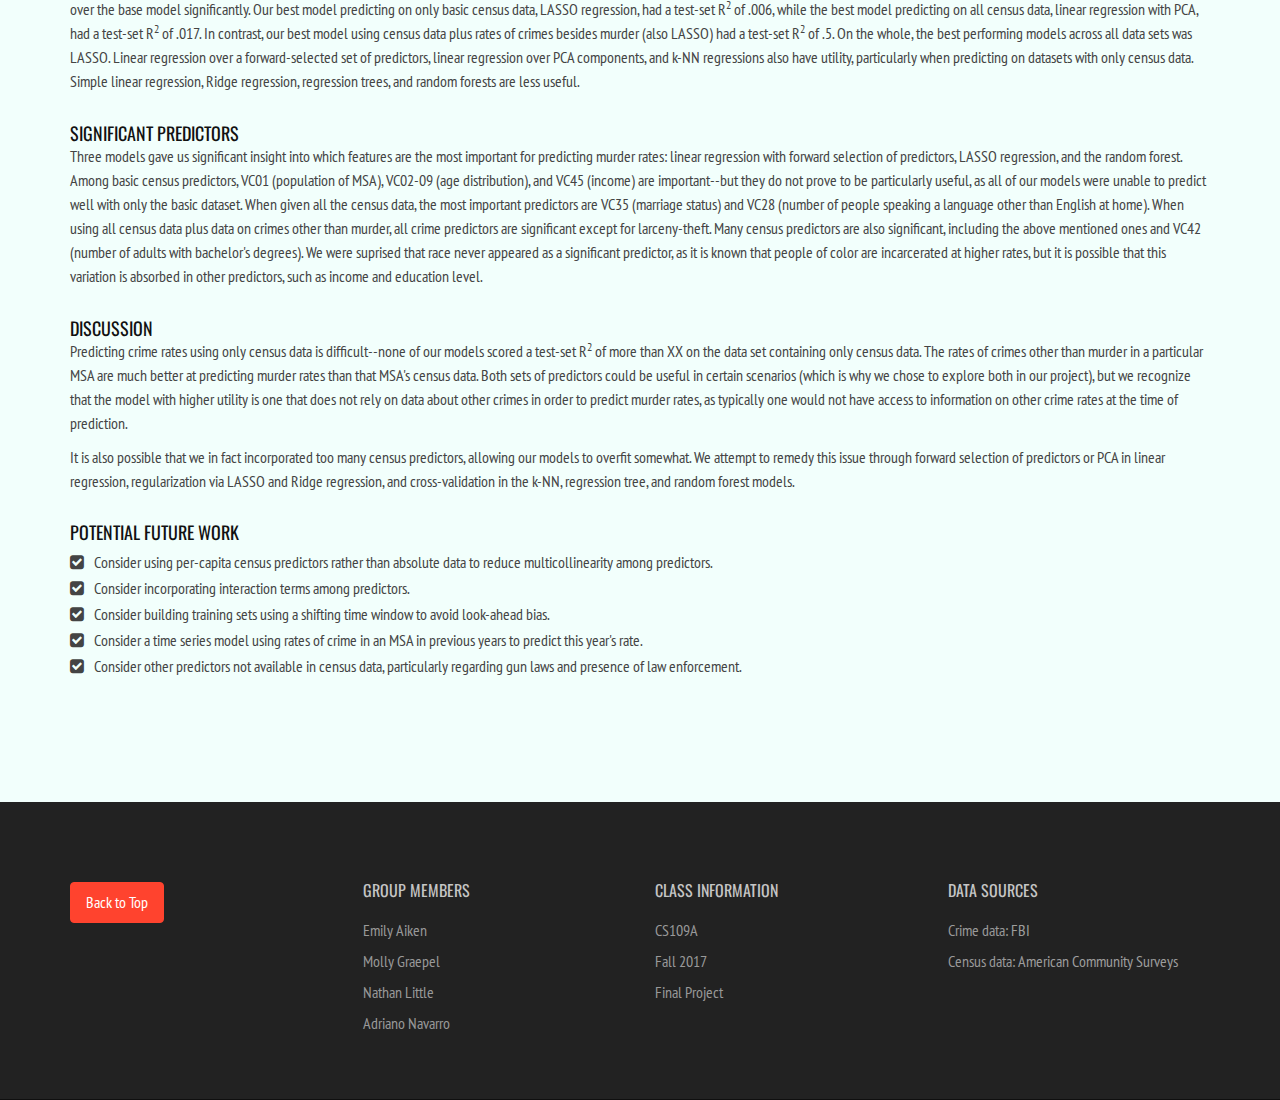
==== commit 66c6c9e1: "model subtitles" ====
--- a/index.html
+++ b/index.html
@@ -350,56 +350,56 @@
                         <div class="services-post">
 				            <a href="models.html#linear-regression"><i class="fa fa-line-chart"></i></a>
 				            <h2>Linear Regression</h2>
-							<p>Donec odio. Quisque volutpat mattis eros. Nullam malesuada </p>
+							<p>Simple linear regression, our base model</p>
 				        </div>
                     </div>
                     <div class="col-md-3">
                         <div class="services-post">
 				            <a href="models.html#polynomial-regression"><i class="fa fa-arrow-circle-right"></i></a>
 				            <h2>Lin. Regression (Fwd Selection)</h2>
-							<p>Donec odio. Quisque volutpat mattis</p>
+							<p>Linear regression on predictor set determined by forward selection on BIC</p>
 				        </div>
                     </div>
                     <div class="col-md-3">
                         <div class="services-post">
 				            <a href="models.html#linear-regression-pca"><i class="fa fa-bullseye"></i></a>
 				            <h2>Lin. Regression (PCA)</h2>
-							<p>Donec odio. Quisque volutpat mattis eros. Nullam malesuada </p>
+							<p>Linear regression on a set of PCA components that explain 90% of variance</p>
 				        </div>
                     </div>
                     <div class="col-md-3">
                         <div class="services-post">
 				            <a href="models.html#lasso"><i class="fa fa-bar-chart"></i></a>
 				            <h2>LASSO Regression</h2>
-							<p>Donec odio. Quisque volutpat mattis eros. Nullam malesuada </p>
+							<p>Regularization coefficient determined by cross-validation</p>
 				        </div>
                     </div>
                     <div class="col-md-3">
                         <div class="services-post">
 				            <a href="models.html#ridge"><i class="fa fa-area-chart"></i></a>
 				            <h2>Ridge Regression</h2>
-							<p>Donec odio. Quisque volutpat mattis eros. Nullam malesuada </p>
+							<p>Regularization coefficient determined by cross-validation</p>
 				        </div>
                     </div>
                     <div class="col-md-3">
                         <div class="services-post">
 				            <a href="models.html#tree"><i class="fa fa-code-fork"></i></a>
 				            <h2>Regression Tree</h2>
-							<p>Donec odio. Quisque volutpat mattis eros. Nullam malesuada </p>
+							<p>Tree depth determined by cross-validation</p>
 				        </div>
                     </div>
                     <div class="col-md-3">
                         <div class="services-post">
 				            <a href="models.html#random-forest"><i class="fa fa-tree"></i></a>
 				            <h2>Random Forest</h2>
-							<p>Donec odio. Quisque volutpat mattis eros. Nullam malesuada </p>
+							<p>Ensemble size determined by cross-validation</p>
 				        </div>
                     </div>
                     <div class="col-md-3">
                         <div class="services-post">
 				            <a href="models.html#knn"><i class="fa fa-list-ol"></i></a>
 				            <h2>k-NN</h2>
-							<p>Donec odio. Quisque volutpat mattis eros. Nullam malesuada </p>
+							<p>Number of neighbors determined by cross-validation</p>
 				        </div>
                     </div>
                 </div>
@@ -492,7 +492,7 @@
                         </div>
                      
                     </div><!--/.col-md-3 -->
-                    
+
                     <div class="col-md-3">
                         <div class="section-heading-2">
                             <h3 class="section-title">
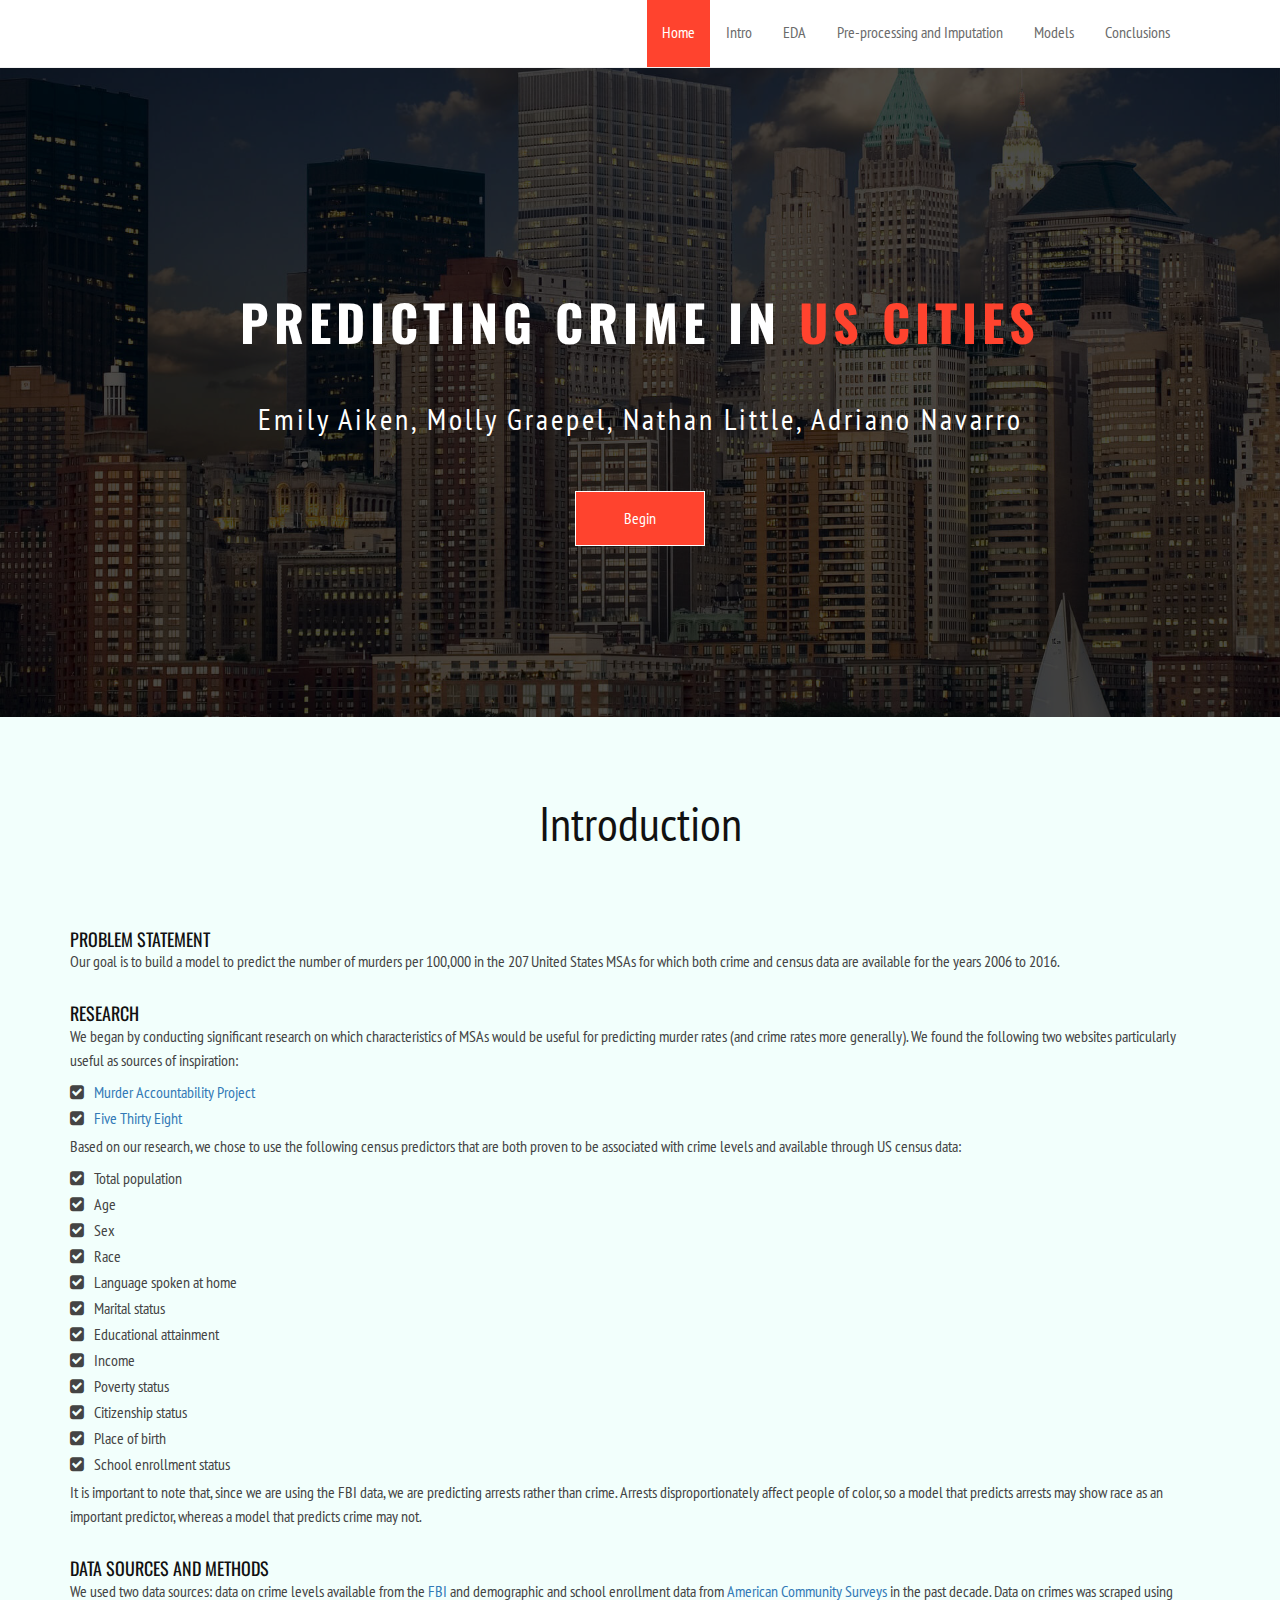
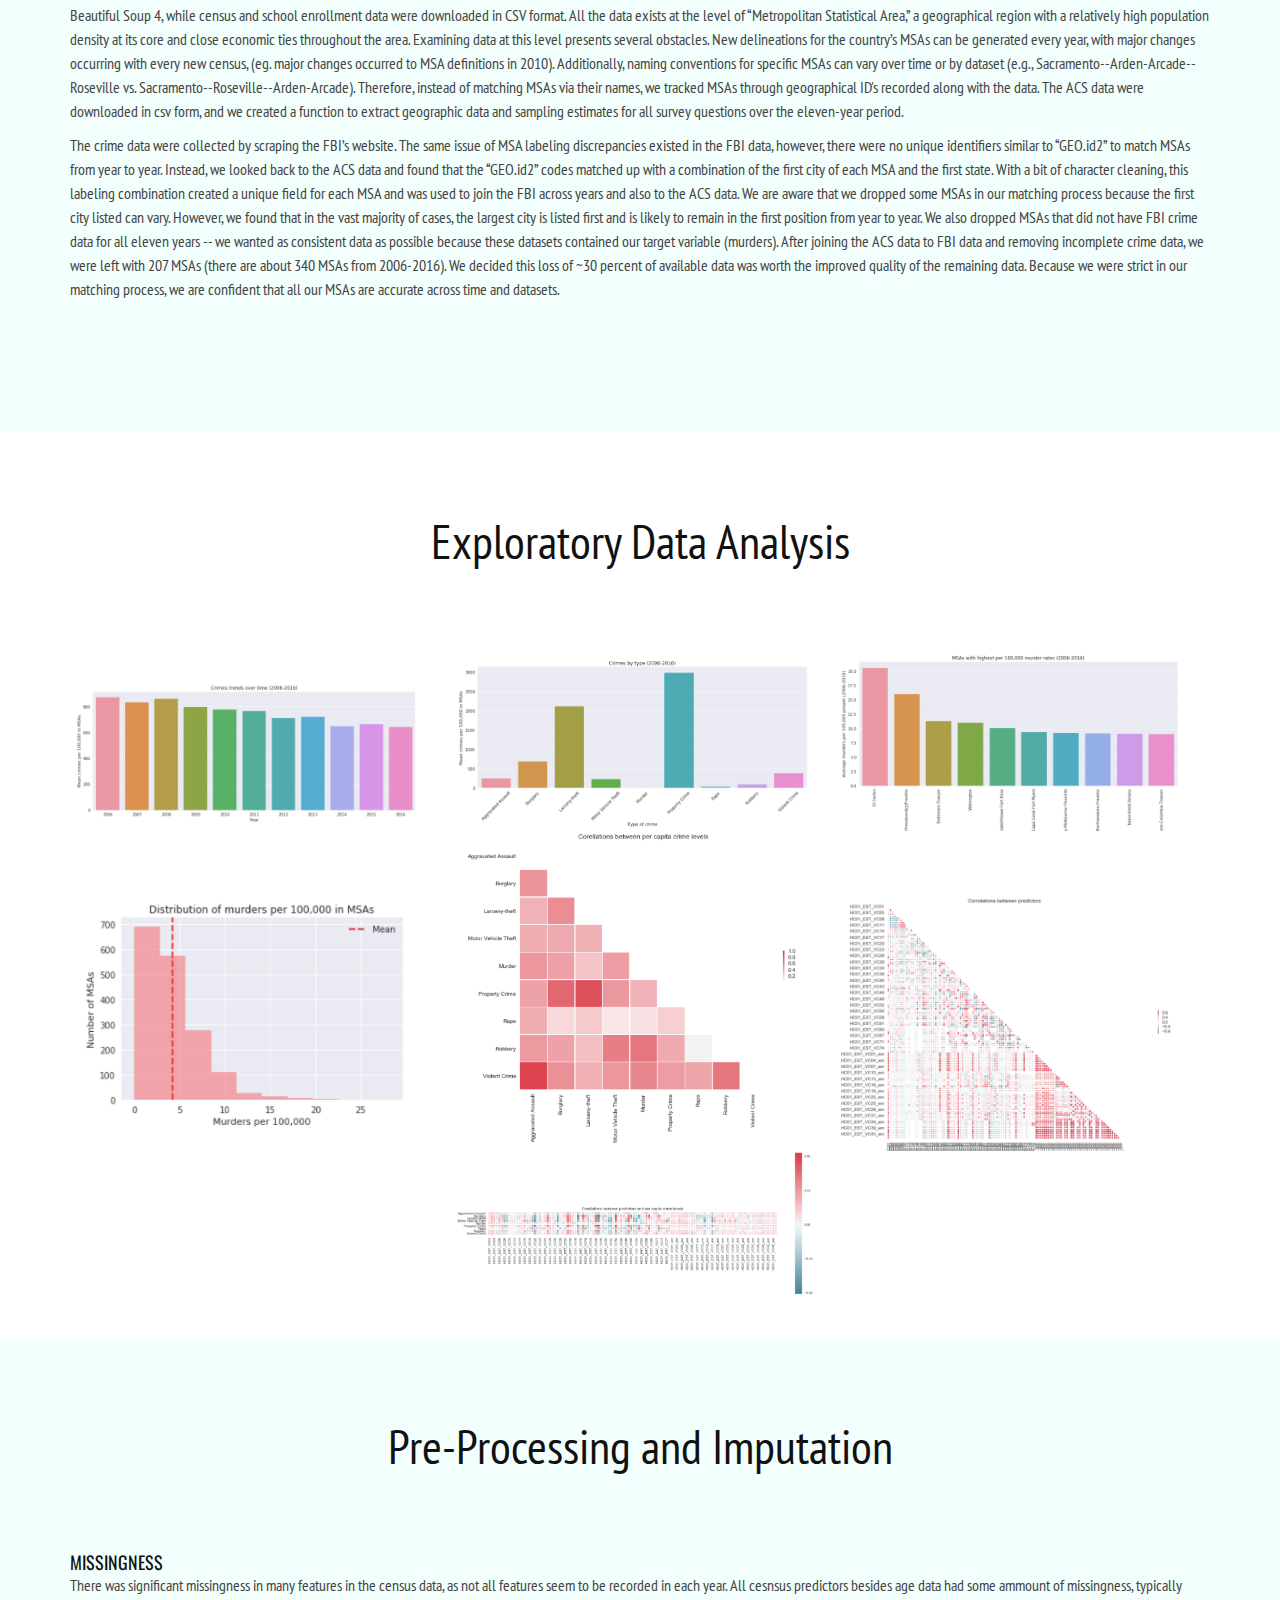
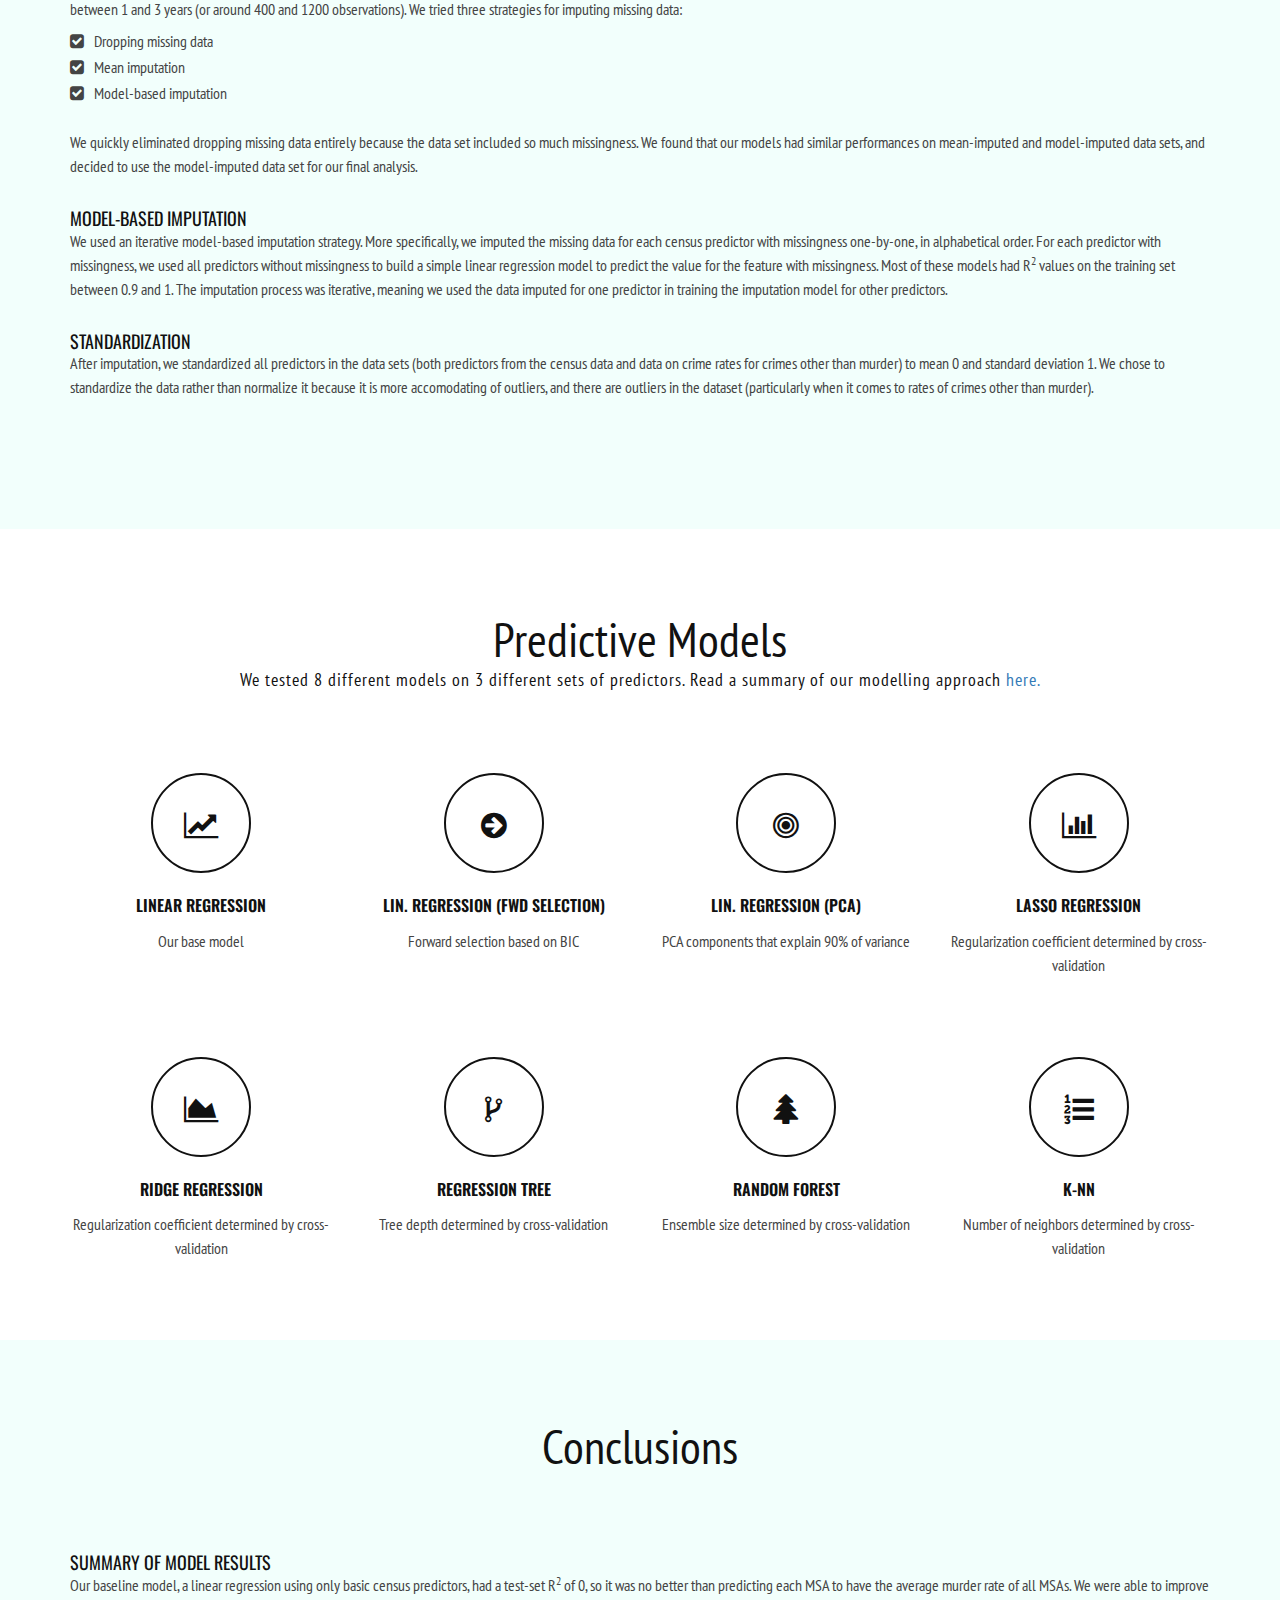
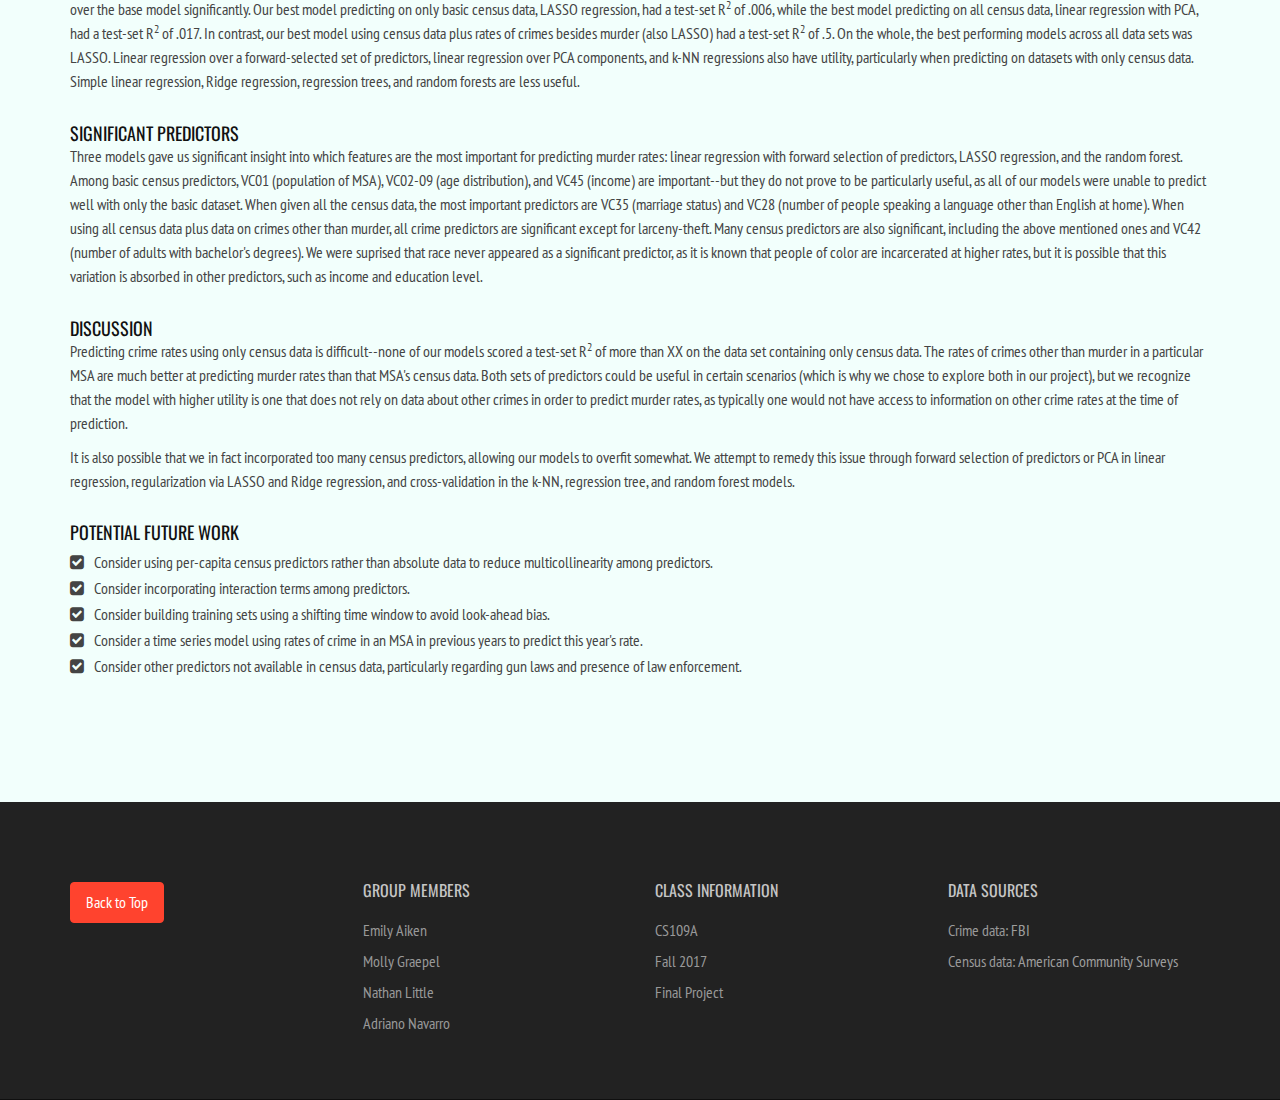
==== commit 193893b3: "spacing" ====
--- a/index.html
+++ b/index.html
@@ -350,21 +350,21 @@
                         <div class="services-post">
 				            <a href="models.html#linear-regression"><i class="fa fa-line-chart"></i></a>
 				            <h2>Linear Regression</h2>
-							<p>Simple linear regression, our base model</p>
+							<p>Our base model</p>
 				        </div>
                     </div>
                     <div class="col-md-3">
                         <div class="services-post">
 				            <a href="models.html#polynomial-regression"><i class="fa fa-arrow-circle-right"></i></a>
 				            <h2>Lin. Regression (Fwd Selection)</h2>
-							<p>Linear regression on predictor set determined by forward selection on BIC</p>
+							<p>Forward selection based on BIC</p>
 				        </div>
                     </div>
                     <div class="col-md-3">
                         <div class="services-post">
 				            <a href="models.html#linear-regression-pca"><i class="fa fa-bullseye"></i></a>
 				            <h2>Lin. Regression (PCA)</h2>
-							<p>Linear regression on a set of PCA components that explain 90% of variance</p>
+							<p>PCA components that explain 90% of variance</p>
 				        </div>
                     </div>
                     <div class="col-md-3">
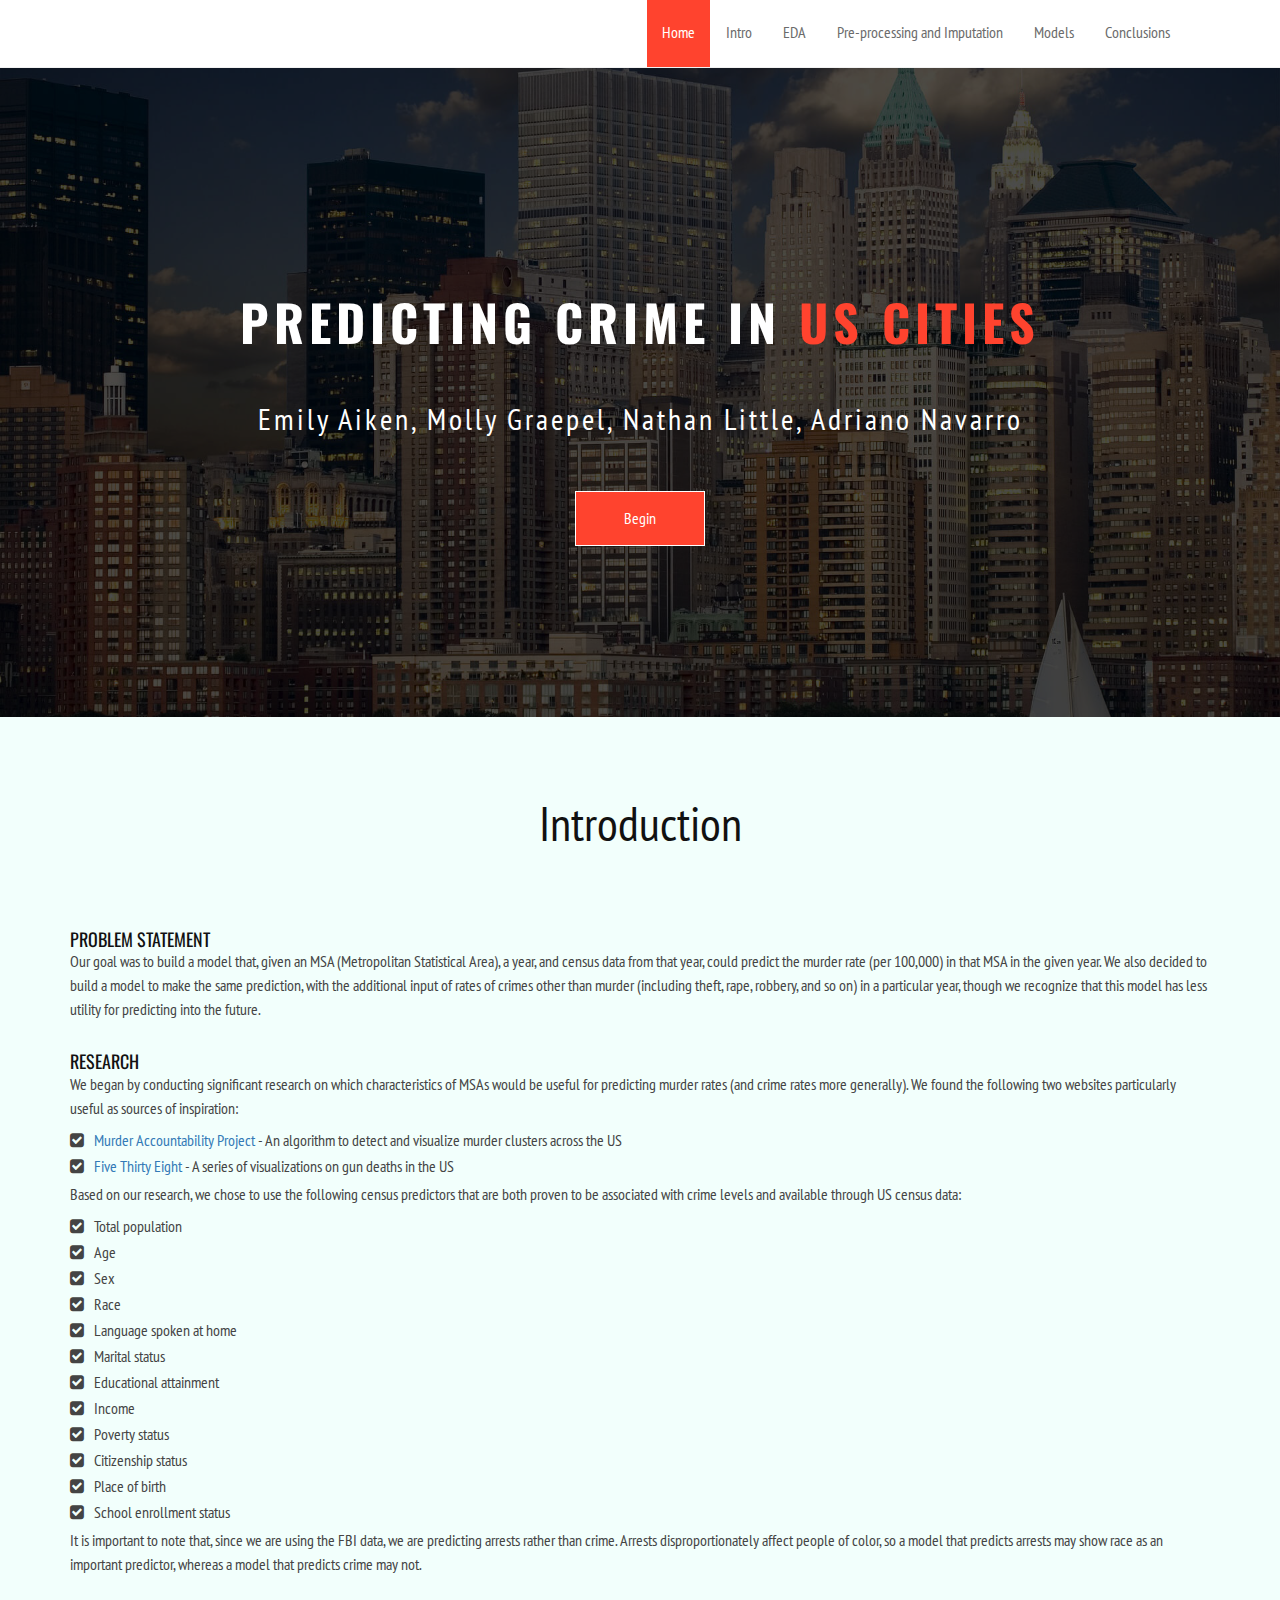
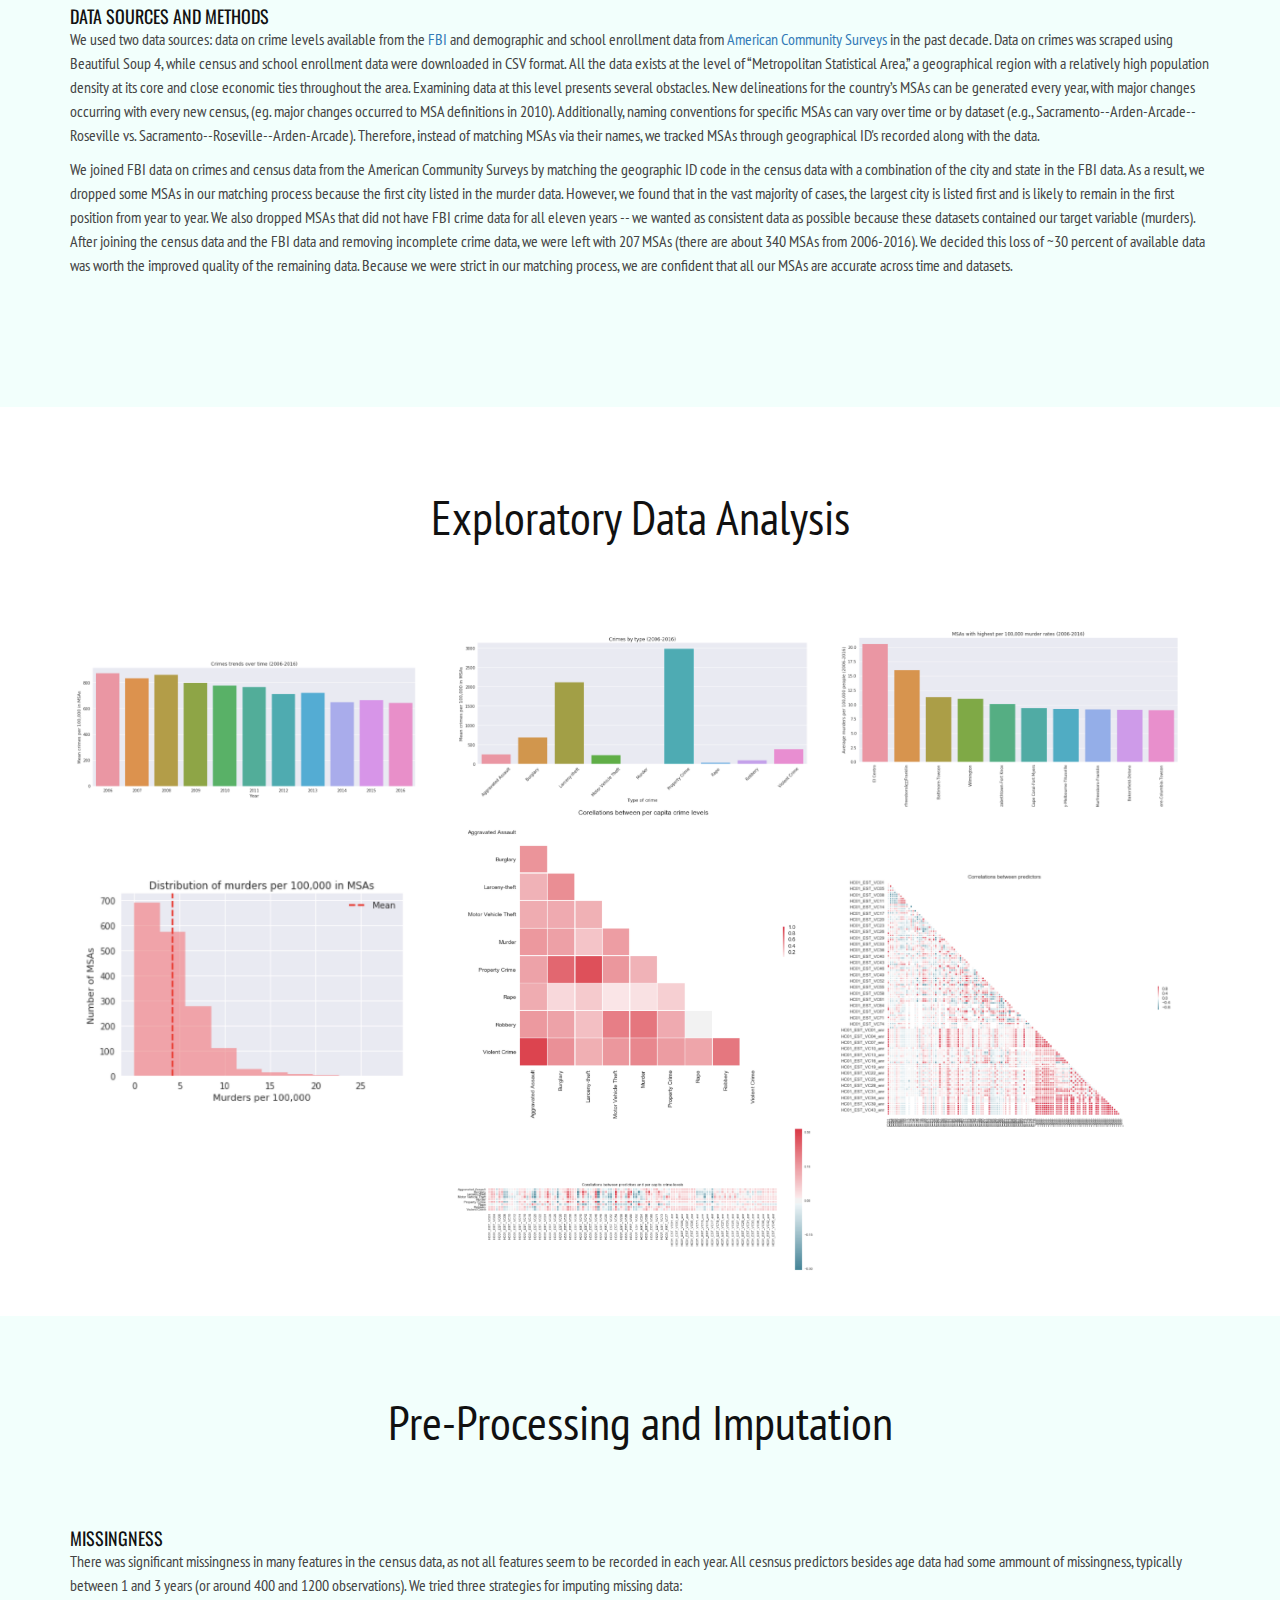
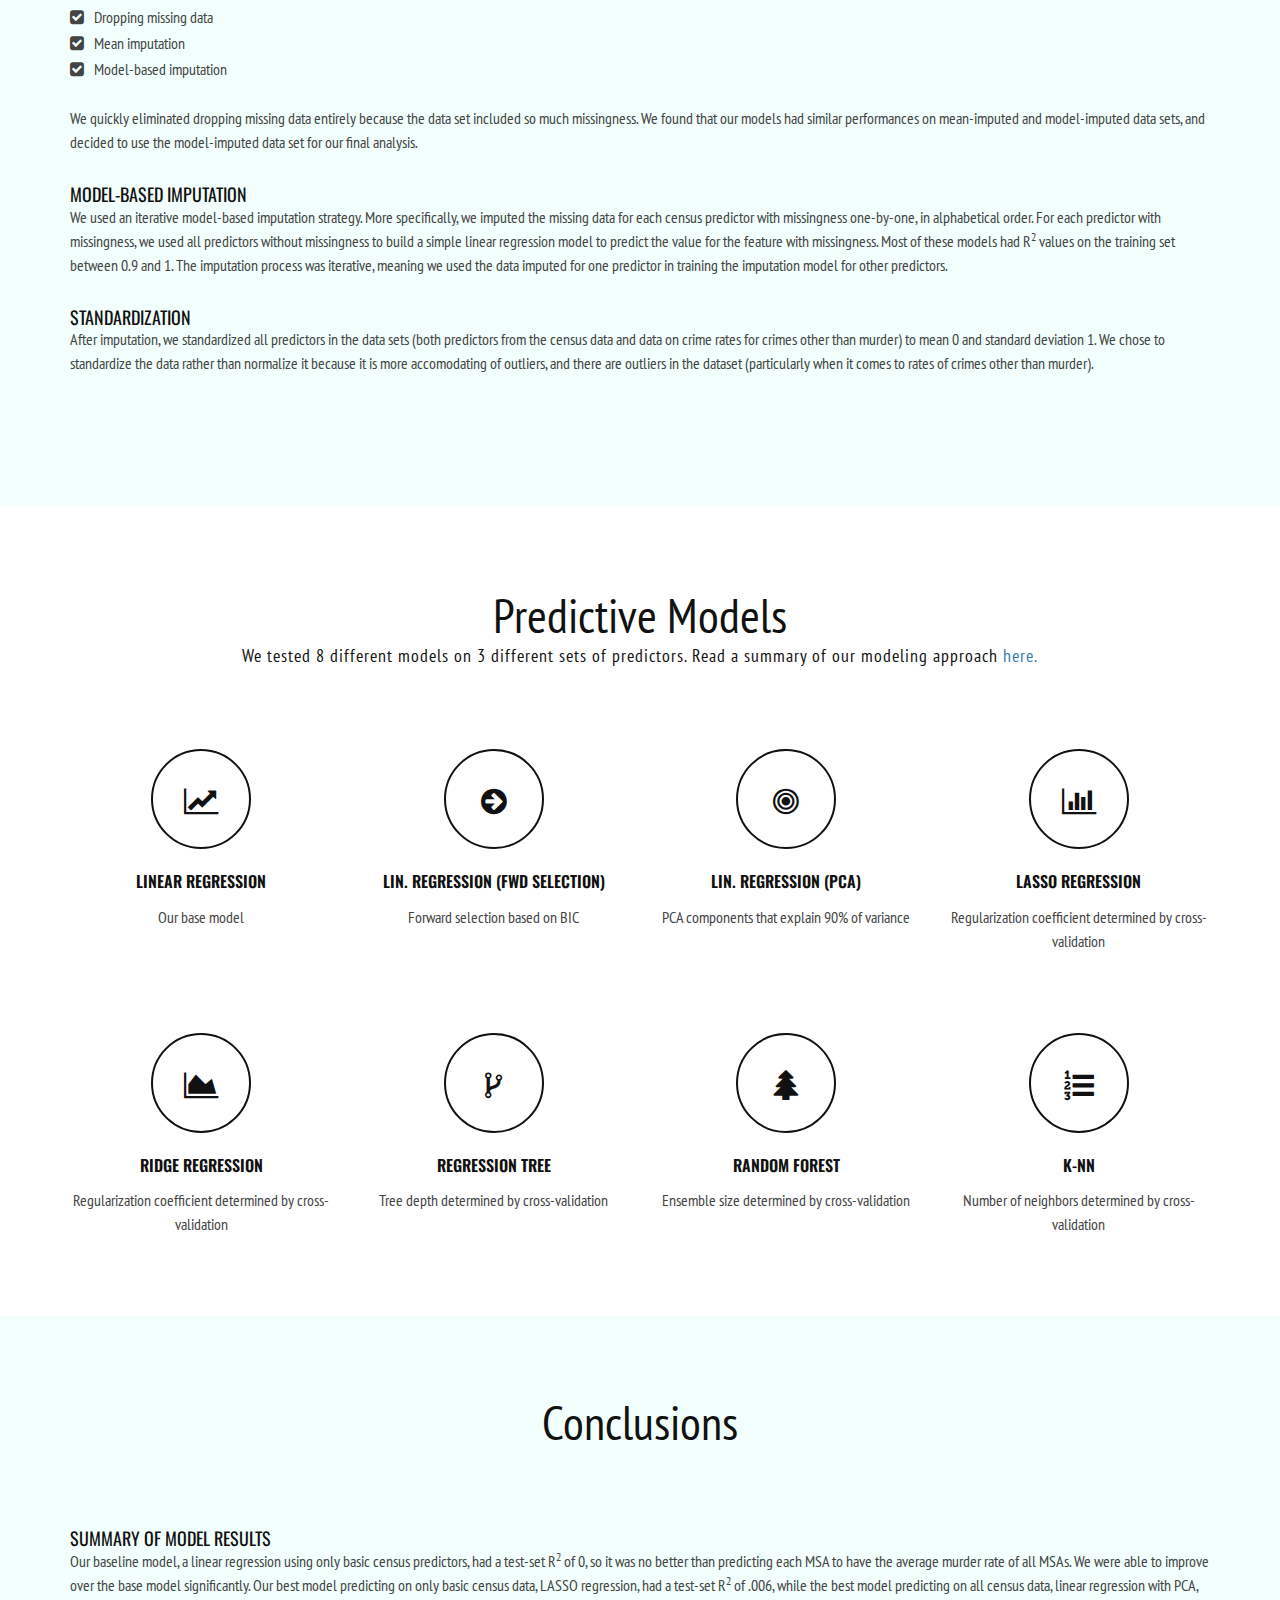
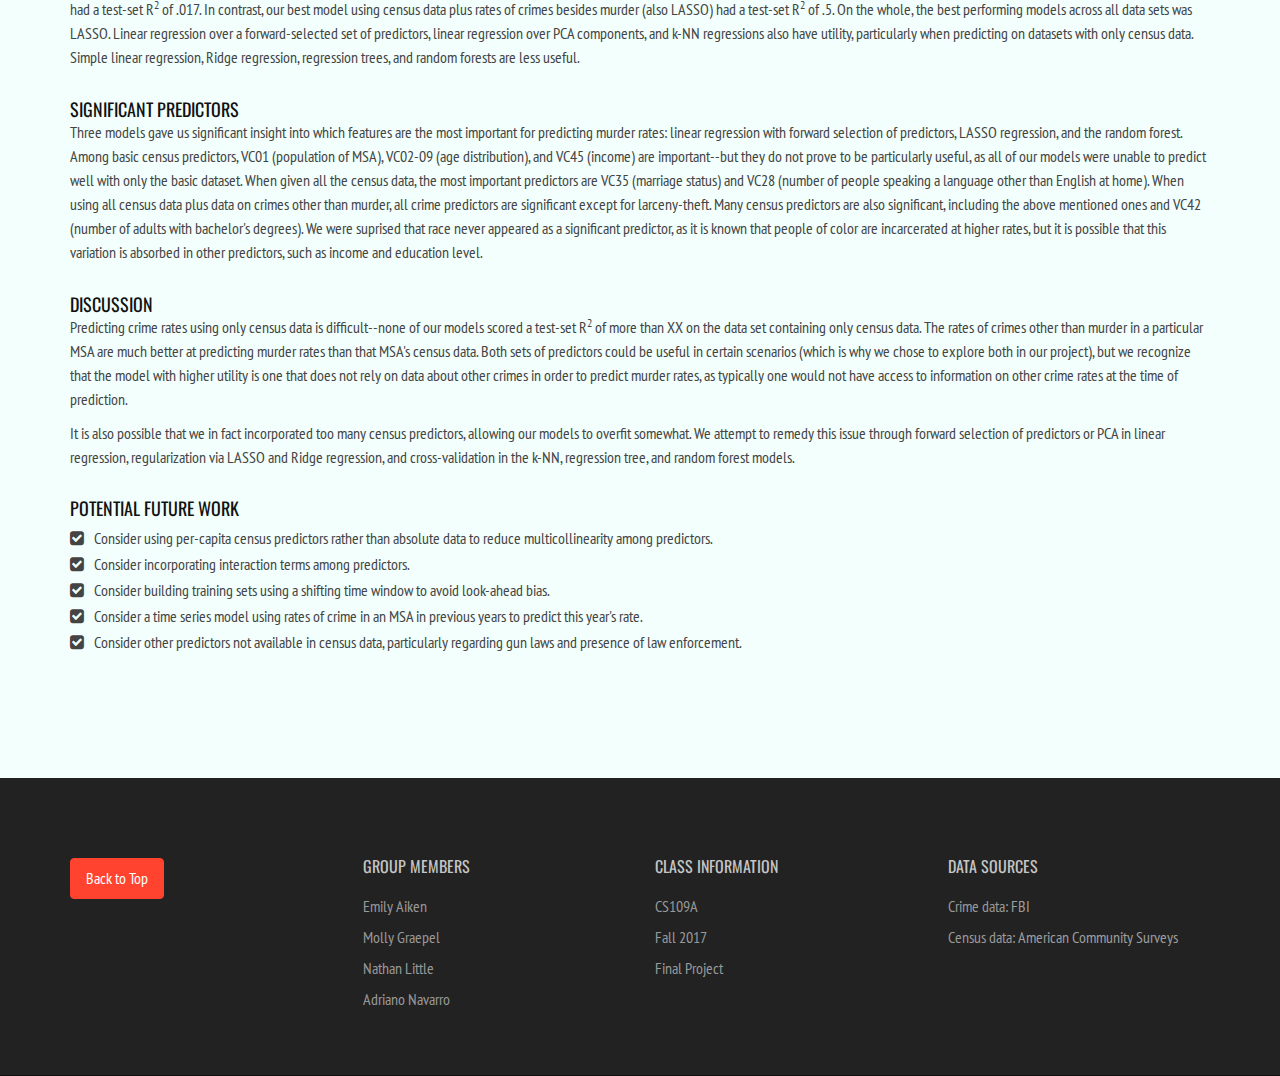
==== commit 0c688c79: "sufler" ====
--- a/index.html
+++ b/index.html
@@ -15,7 +15,7 @@
         <meta name="viewport" content="width=device-width, initial-scale=1, maximum-scale=1">
 
         <!-- Page Description and Author -->
-        <meta name="description" content="Sulfur - Responsive HTML5 Template">
+        <meta name="description" content="CS109 Final Project">
         <meta name="author" content="Shahriyar Ahmed">
 
         <!-- Bootstrap CSS  -->
@@ -116,7 +116,7 @@
             </div>
                    <div class="about-text">
                         <h4>Problem Statement</h4>
-                       <p>Our goal is to build a model to predict the number of murders per 100,000 in the 207 United States MSAs for which both crime and census data are available for the years 2006 to 2016. </p>
+                       <p>Our goal was to build a model that, given an MSA (Metropolitan Statistical Area), a year, and census data from that year, could predict the murder rate (per 100,000) in that MSA in the given year. We also decided to build a model to make the same prediction, with the additional input of rates of crimes other than murder (including theft, rape, robbery, and so on) in a particular year, though we recognize that this model has less utility for predicting into the future.</p>
                    </div>
                    <br />
 
@@ -126,8 +126,8 @@
                         generally). We found the following two websites particularly useful as sources of inspiration: </p>
                         <div class="about-list">
                                 <ul>
-                                   <li><i class="fa fa-check-square"></i><a href="http://www.murderdata.org/2017/08/maps-serial-killer-algorithm-available.html">Murder Accountability Project</a></li>
-                                   <li><i class="fa fa-check-square"></i><a href="https://fivethirtyeight.com/features/gun-deaths/">Five Thirty Eight</a></li>
+                                   <li><i class="fa fa-check-square"></i><a href="http://www.murderdata.org/2017/08/maps-serial-killer-algorithm-available.html">Murder Accountability Project</a> - An algorithm to detect and visualize murder clusters across the US</li>
+                                   <li><i class="fa fa-check-square"></i><a href="https://fivethirtyeight.com/features/gun-deaths/">Five Thirty Eight</a> - A series of visualizations on gun deaths in the US</li>
                                 </ul>
                         </div>
                         <p>Based on our research, we chose to use the following census predictors that are both proven to be associated with crime levels and available through US census data: </p>
@@ -154,8 +154,8 @@
 
                    <div class="about-text">
                         <h4>Data Sources and Methods</h4>
-                       <p>We used two data sources: data on crime levels available from the <a href="https://ucr.fbi.gov/">FBI</a> and demographic and school enrollment data from <a href=" https:// factfinder.census.gov/faces/nav/jsf/pages/searchresults.xhtml?refresh=t">American Community Surveys</a> in the past decade. Data on crimes was scraped using Beautiful Soup 4, while census and school enrollment data were downloaded in CSV format. All the data exists at the level of “Metropolitan Statistical Area,” a geographical region with a relatively high population density at its core and close economic ties throughout the area. Examining data at this level presents several obstacles. New delineations for the country’s MSAs can be generated every year, with major changes occurring with every new census, (eg. major changes occurred to MSA definitions in 2010). Additionally, naming conventions for specific MSAs can vary over time or by dataset (e.g., Sacramento--Arden-Arcade--Roseville vs. Sacramento--Roseville--Arden-Arcade). Therefore, instead of matching MSAs via their names, we tracked MSAs through geographical ID's recorded along with the data. The ACS data were downloaded in csv form, and we created a function to extract geographic data and sampling estimates for all survey questions over the eleven-year period. </p>
-    <p>The crime data were collected by scraping the FBI’s website. The same issue of MSA labeling discrepancies existed in the FBI data, however, there were no unique identifiers similar to “GEO.id2” to match MSAs from year to year. Instead, we looked back to the ACS data and found that the “GEO.id2” codes matched up with a combination of the first city of each MSA and the first state. With a bit of character cleaning, this labeling combination created a unique field for each MSA and was used to join the FBI across years and also to the ACS data. We are aware that we dropped some MSAs in our matching process because the first city listed can vary.  However, we found that in the vast majority of cases, the largest city is listed first and is likely to remain in the first position from year to year. We also dropped MSAs that did not have FBI crime data for all eleven years -- we wanted as consistent data as possible because these datasets contained our target variable (murders). After joining the ACS data to FBI data and removing incomplete crime data, we were left with 207 MSAs (there are about 340 MSAs from 2006-2016). We decided this loss of ~30 percent of available data was worth the improved quality of the remaining data. Because we were strict in our matching process, we are confident that all our MSAs are accurate across time and datasets.</p>
+                       <p>We used two data sources: data on crime levels available from the <a href="https://ucr.fbi.gov/">FBI</a> and demographic and school enrollment data from <a href=" https:// factfinder.census.gov/faces/nav/jsf/pages/searchresults.xhtml?refresh=t">American Community Surveys</a> in the past decade. Data on crimes was scraped using Beautiful Soup 4, while census and school enrollment data were downloaded in CSV format. All the data exists at the level of “Metropolitan Statistical Area,” a geographical region with a relatively high population density at its core and close economic ties throughout the area. Examining data at this level presents several obstacles. New delineations for the country’s MSAs can be generated every year, with major changes occurring with every new census, (eg. major changes occurred to MSA definitions in 2010). Additionally, naming conventions for specific MSAs can vary over time or by dataset (e.g., Sacramento--Arden-Arcade--Roseville vs. Sacramento--Roseville--Arden-Arcade). Therefore, instead of matching MSAs via their names, we tracked MSAs through geographical ID's recorded along with the data.</p>
+    <p>We joined FBI data on crimes and census data from the American Community Surveys by matching the geographic ID code in the census data with a combination of the city and state in the FBI data. As a result, we dropped some MSAs in our matching process because the first city listed in the murder data.  However, we found that in the vast majority of cases, the largest city is listed first and is likely to remain in the first position from year to year. We also dropped MSAs that did not have FBI crime data for all eleven years -- we wanted as consistent data as possible because these datasets contained our target variable (murders). After joining the census data and the FBI data and removing incomplete crime data, we were left with 207 MSAs (there are about 340 MSAs from 2006-2016). We decided this loss of ~30 percent of available data was worth the improved quality of the remaining data. Because we were strict in our matching process, we are confident that all our MSAs are accurate across time and datasets.</p>
 
                    </div>
             </div>
@@ -340,7 +340,7 @@
                             <br />
                             <br />
                             <h2>Predictive Models</h2>
-                            <p>We tested 8 different models on 3 different sets of predictors. Read a summary of our modelling approach 
+                            <p>We tested 8 different models on 3 different sets of predictors. Read a summary of our modeling approach 
                                 <a href='models.html'>here.</a></p>
                         </div>                        
                     </div>
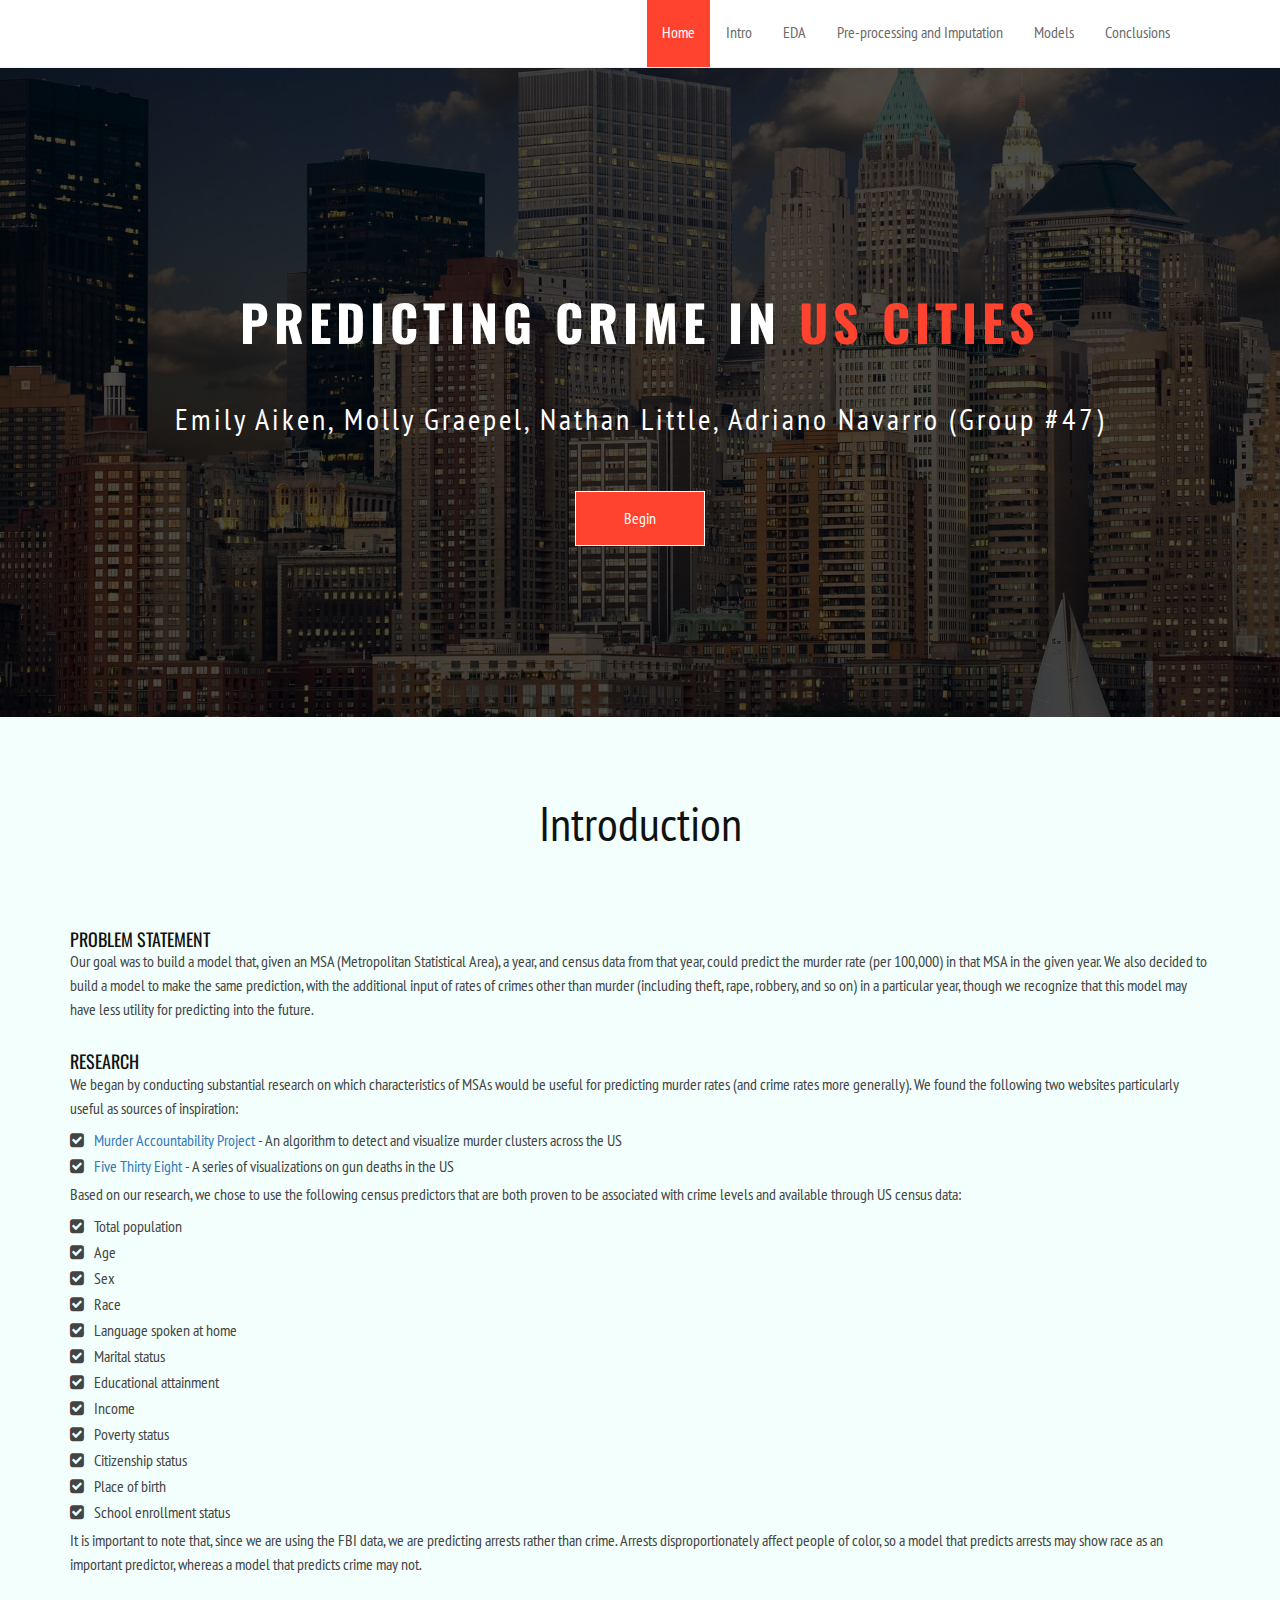
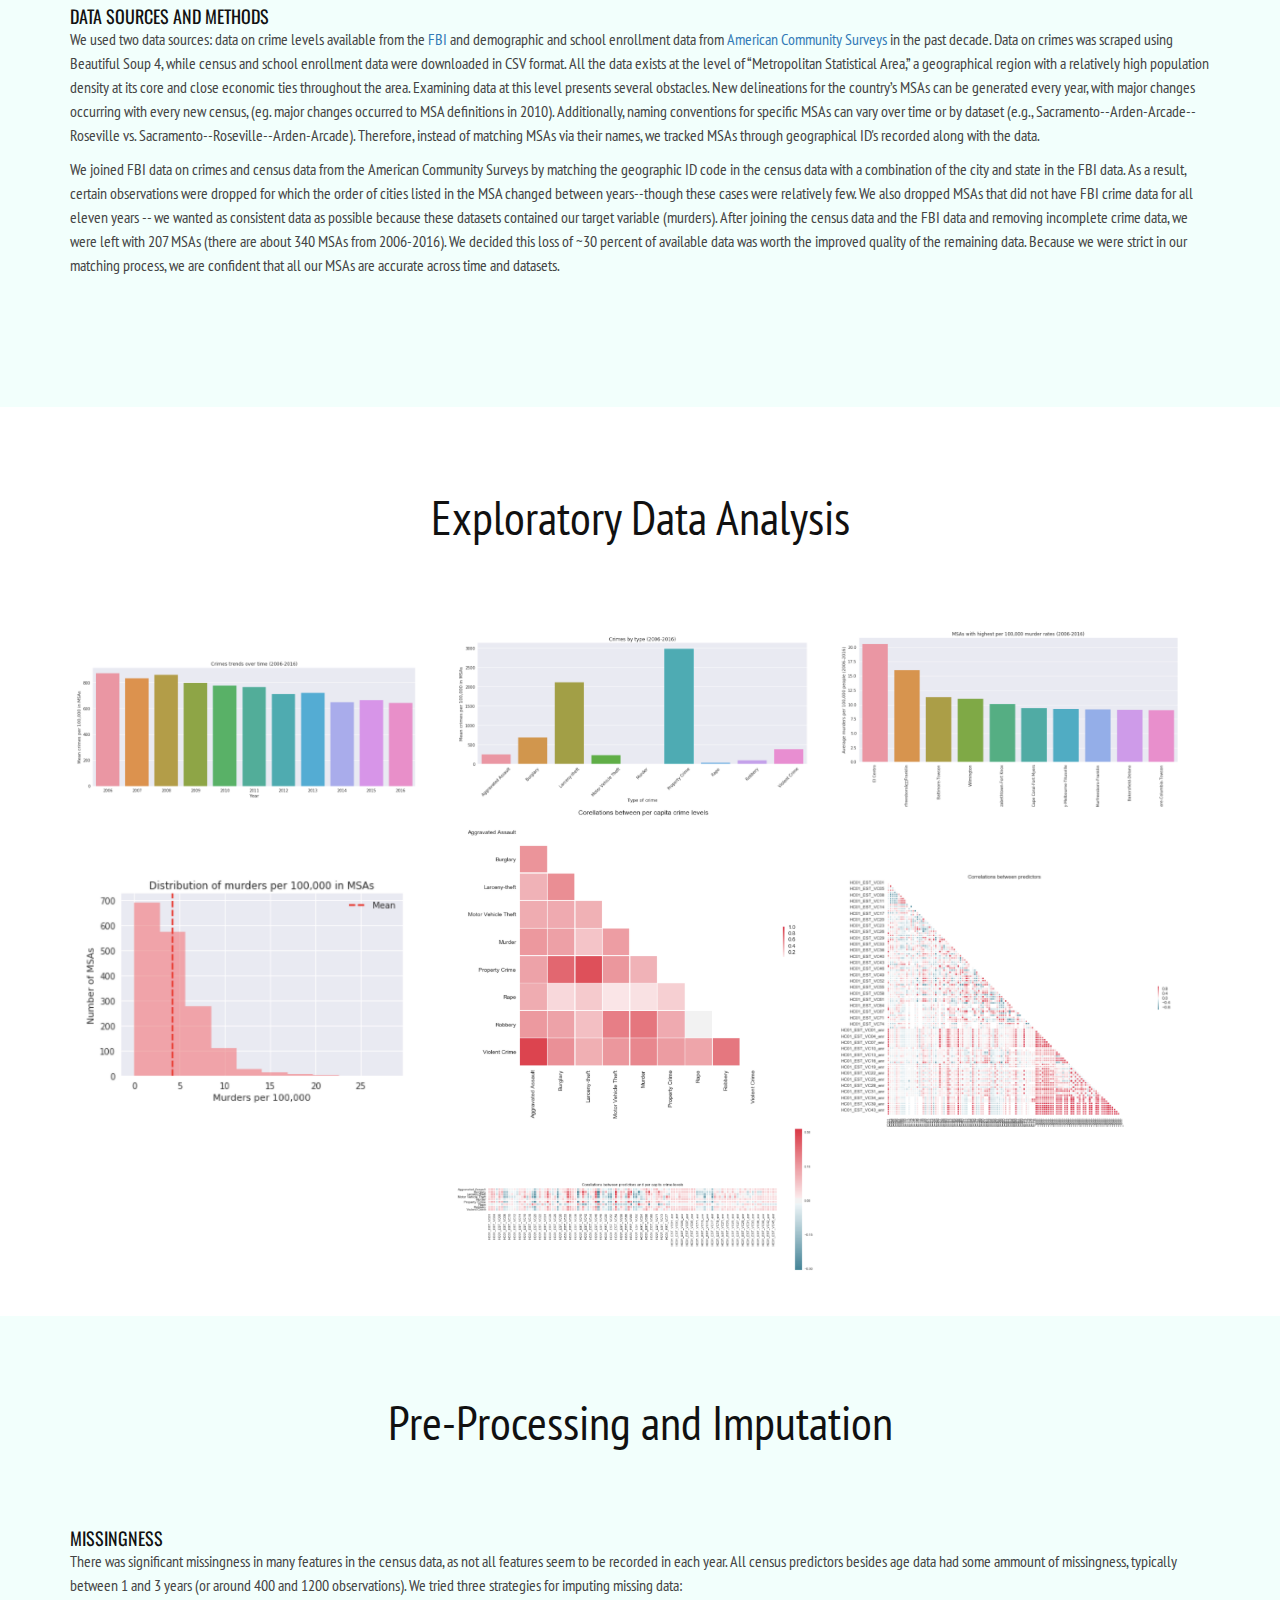
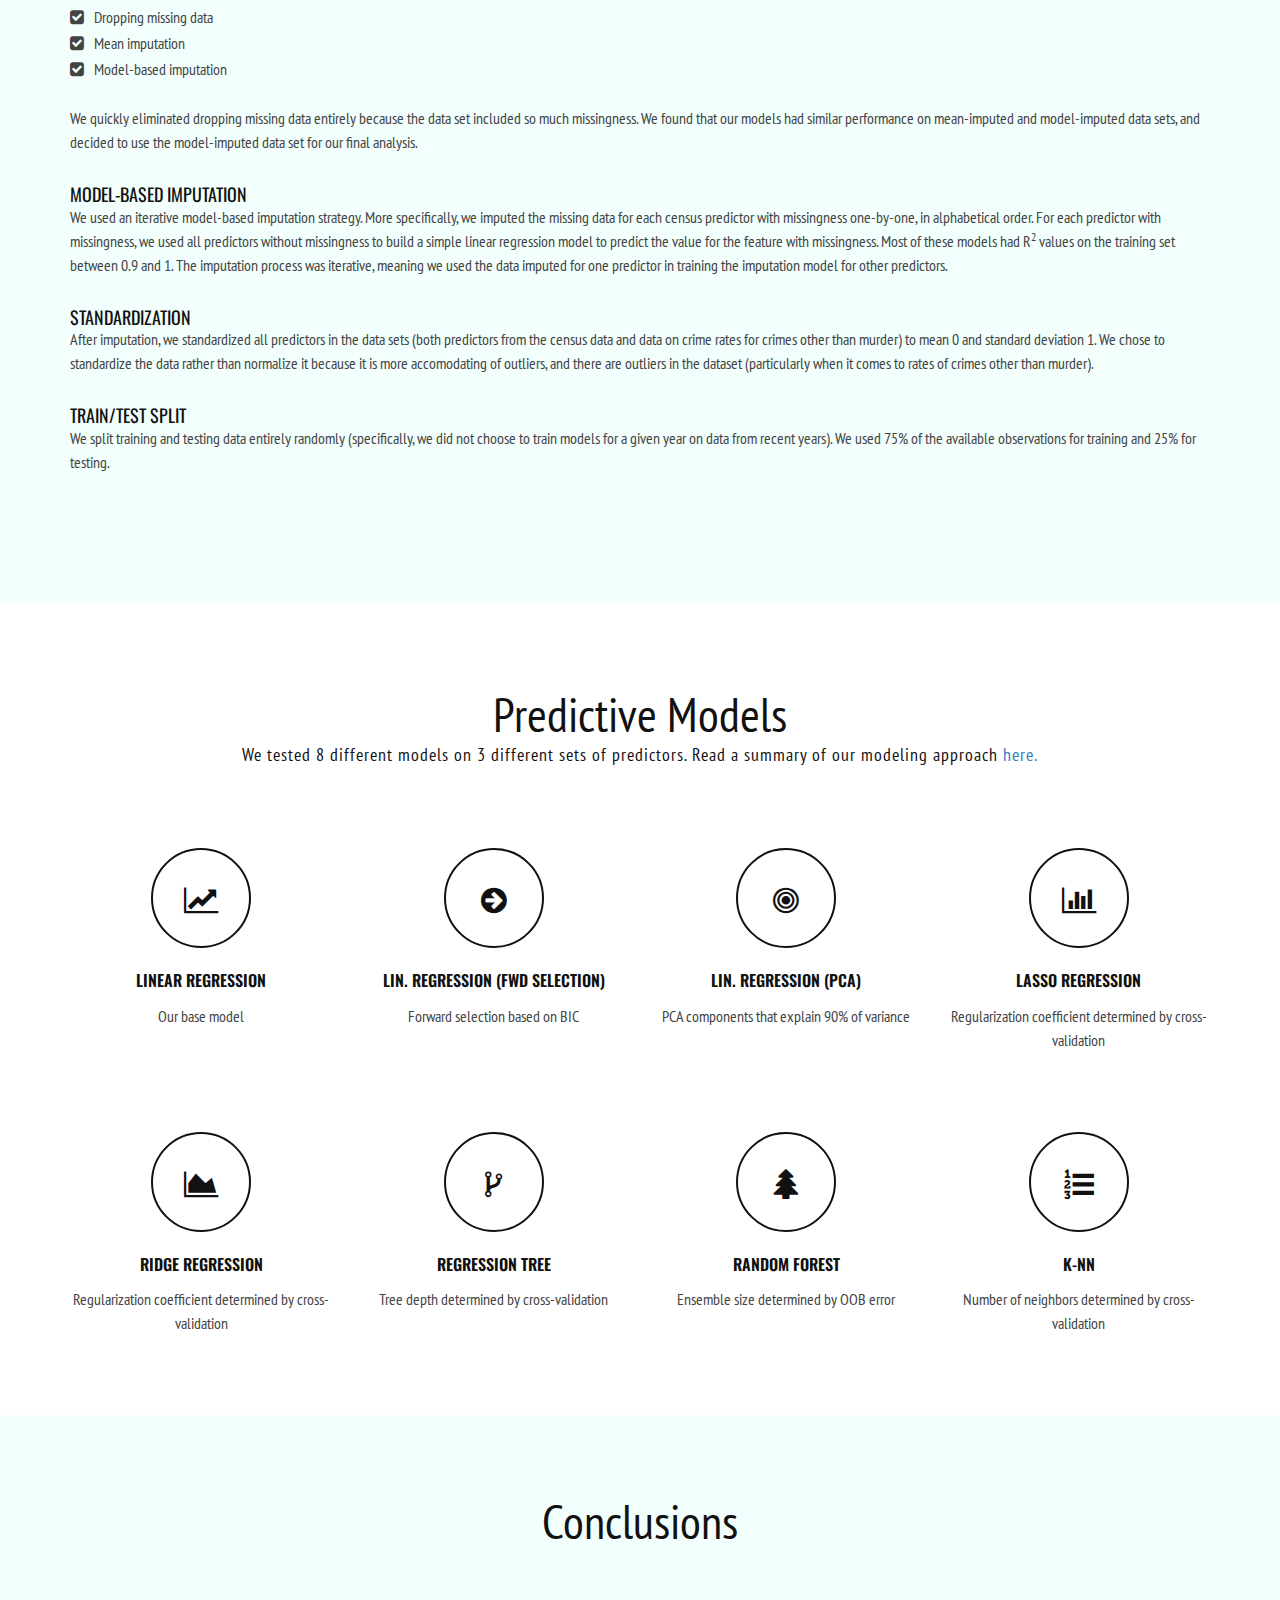
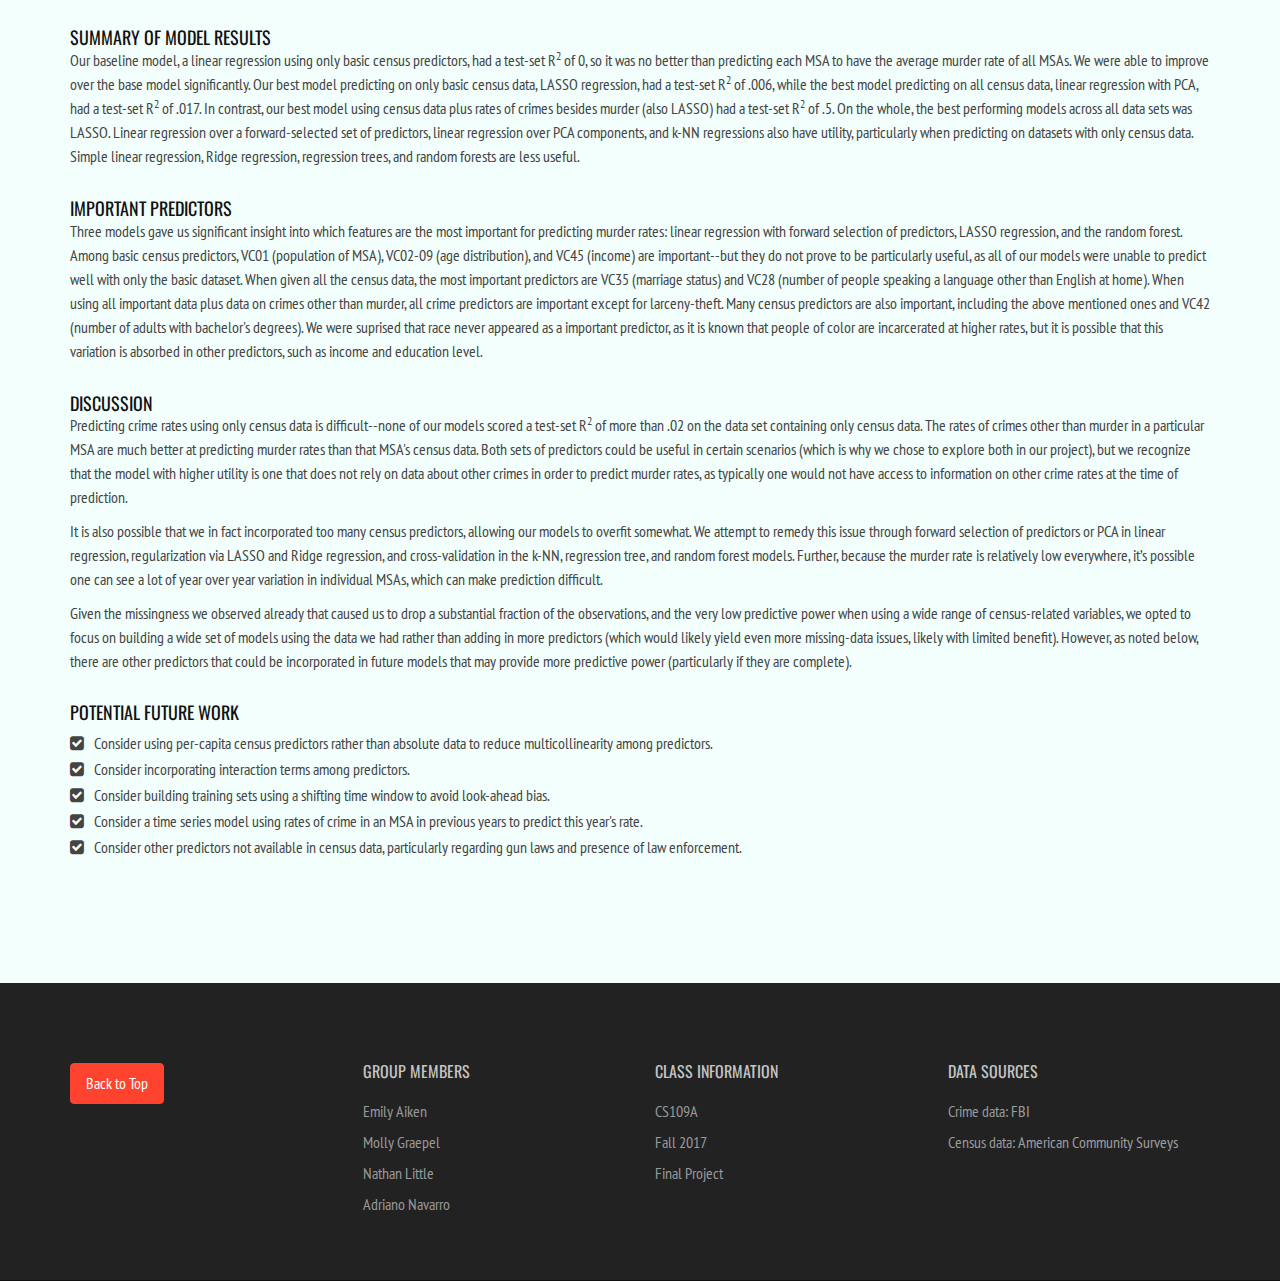
==== commit aab6e7a7: "group #" ====
--- a/index.html
+++ b/index.html
@@ -94,7 +94,7 @@
                 <div class="container">
                     <div class="intro-text">
                         <h1>Predicting Crime in <span>US Cities</span></h1>
-                        <p>Emily Aiken, Molly Graepel, Nathan Little, Adriano Navarro</p>
+                        <p>Emily Aiken, Molly Graepel, Nathan Little, Adriano Navarro (Group #47)</p>
                         <a href="#intro" class="page-scroll btn btn-primary">Begin</a>
                     </div>
                 </div>
@@ -116,13 +116,13 @@
             </div>
                    <div class="about-text">
                         <h4>Problem Statement</h4>
-                       <p>Our goal was to build a model that, given an MSA (Metropolitan Statistical Area), a year, and census data from that year, could predict the murder rate (per 100,000) in that MSA in the given year. We also decided to build a model to make the same prediction, with the additional input of rates of crimes other than murder (including theft, rape, robbery, and so on) in a particular year, though we recognize that this model has less utility for predicting into the future.</p>
+                       <p>Our goal was to build a model that, given an MSA (Metropolitan Statistical Area), a year, and census data from that year, could predict the murder rate (per 100,000) in that MSA in the given year. We also decided to build a model to make the same prediction, with the additional input of rates of crimes other than murder (including theft, rape, robbery, and so on) in a particular year, though we recognize that this model may have less utility for predicting into the future.</p>
                    </div>
                    <br />
 
                    <div class="about-text">
                         <h4>Research</h4>
-                       <p>We began by conducting significant research on which characteristics of MSAs would be useful for predicting murder rates (and crime rates more
+                       <p>We began by conducting substantial research on which characteristics of MSAs would be useful for predicting murder rates (and crime rates more
                         generally). We found the following two websites particularly useful as sources of inspiration: </p>
                         <div class="about-list">
                                 <ul>
@@ -154,8 +154,8 @@
 
                    <div class="about-text">
                         <h4>Data Sources and Methods</h4>
-                       <p>We used two data sources: data on crime levels available from the <a href="https://ucr.fbi.gov/">FBI</a> and demographic and school enrollment data from <a href=" https:// factfinder.census.gov/faces/nav/jsf/pages/searchresults.xhtml?refresh=t">American Community Surveys</a> in the past decade. Data on crimes was scraped using Beautiful Soup 4, while census and school enrollment data were downloaded in CSV format. All the data exists at the level of “Metropolitan Statistical Area,” a geographical region with a relatively high population density at its core and close economic ties throughout the area. Examining data at this level presents several obstacles. New delineations for the country’s MSAs can be generated every year, with major changes occurring with every new census, (eg. major changes occurred to MSA definitions in 2010). Additionally, naming conventions for specific MSAs can vary over time or by dataset (e.g., Sacramento--Arden-Arcade--Roseville vs. Sacramento--Roseville--Arden-Arcade). Therefore, instead of matching MSAs via their names, we tracked MSAs through geographical ID's recorded along with the data.</p>
-    <p>We joined FBI data on crimes and census data from the American Community Surveys by matching the geographic ID code in the census data with a combination of the city and state in the FBI data. As a result, we dropped some MSAs in our matching process because the first city listed in the murder data.  However, we found that in the vast majority of cases, the largest city is listed first and is likely to remain in the first position from year to year. We also dropped MSAs that did not have FBI crime data for all eleven years -- we wanted as consistent data as possible because these datasets contained our target variable (murders). After joining the census data and the FBI data and removing incomplete crime data, we were left with 207 MSAs (there are about 340 MSAs from 2006-2016). We decided this loss of ~30 percent of available data was worth the improved quality of the remaining data. Because we were strict in our matching process, we are confident that all our MSAs are accurate across time and datasets.</p>
+                       <p>We used two data sources: data on crime levels available from the <a href="https://ucr.fbi.gov/">FBI</a> and demographic and school enrollment data from <a href=" https:// factfinder.census.gov/faces/nav/jsf/pages/searchresults.xhtml?refresh=t">American Community Surveys</a> in the past decade.  Data on crimes was scraped using Beautiful Soup 4, while census and school enrollment data were downloaded in CSV format. All the data exists at the level of “Metropolitan Statistical Area,” a geographical region with a relatively high population density at its core and close economic ties throughout the area. Examining data at this level presents several obstacles. New delineations for the country’s MSAs can be generated every year, with major changes occurring with every new census, (eg. major changes occurred to MSA definitions in 2010). Additionally, naming conventions for specific MSAs can vary over time or by dataset (e.g., Sacramento--Arden-Arcade--Roseville vs. Sacramento--Roseville--Arden-Arcade). Therefore, instead of matching MSAs via their names, we tracked MSAs through geographical ID's recorded along with the data.</p>
+    <p>We joined FBI data on crimes and census data from the American Community Surveys by matching the geographic ID code in the census data with a combination of the city and state in the FBI data. As a result, certain observations were dropped for which the order of cities listed in the MSA changed between years--though these cases were relatively few. We also dropped MSAs that did not have FBI crime data for all eleven years -- we wanted as consistent data as possible because these datasets contained our target variable (murders). After joining the census data and the FBI data and removing incomplete crime data, we were left with 207 MSAs (there are about 340 MSAs from 2006-2016). We decided this loss of ~30 percent of available data was worth the improved quality of the remaining data. Because we were strict in our matching process, we are confident that all our MSAs are accurate across time and datasets.</p>
 
                    </div>
             </div>
@@ -289,7 +289,7 @@
             </div>
                     <h4>Missingness</h4>
                    <div class="about-text">
-                       <p>There was significant missingness in many features in the census data, as not all features seem to be recorded in each year. All cesnsus 
+                       <p>There was significant missingness in many features in the census data, as not all features seem to be recorded in each year. All census 
                         predictors besides age data had some ammount of missingness, typically between 1 and 3 years (or around 400 and 1200 observations). We tried
                         three strategies for imputing missing data: </p> 
                         <div class="about-list">
@@ -301,7 +301,7 @@
                         </div>
                        <br />
                        <p> We quickly eliminated dropping missing data entirely because the data set included so much missingness. We found that our models had similar
-                        performances on mean-imputed and model-imputed data sets, and decided to use the model-imputed data set for our final analysis. </p> 
+                        performance on mean-imputed and model-imputed data sets, and decided to use the model-imputed data set for our final analysis. </p> 
                    </div>
 
                    <br />
@@ -319,6 +319,13 @@
                    <div class="about-text">
                        <p>After imputation, we standardized all predictors in the data sets (both predictors from the census data and data on crime rates for crimes other
                         than murder) to mean 0 and standard deviation 1. We chose to standardize the data rather than normalize it because it is more accomodating of outliers, and there are outliers in the dataset (particularly when it comes to rates of crimes other than murder). </p> 
+                   </div>
+
+                   <br />
+
+                   <h4>Train/Test Split</h4>
+                   <div class="about-text">
+                       <p>We split training and testing data entirely randomly (specifically, we did not choose to train models for a given year on data from recent years). We used 75% of the available observations for training and 25% for testing. </p> 
                    </div>
                    
                 
@@ -392,7 +399,7 @@
                         <div class="services-post">
 				            <a href="models.html#random-forest"><i class="fa fa-tree"></i></a>
 				            <h2>Random Forest</h2>
-							<p>Ensemble size determined by cross-validation</p>
+							<p>Ensemble size determined by OOB error</p>
 				        </div>
                     </div>
                     <div class="col-md-3">
@@ -421,13 +428,14 @@
                         <p> Our baseline model, a linear regression using only basic census predictors, had a test-set R<sup>2</sup> of 0, so it was no better than predicting each MSA to have the average murder rate of all MSAs. We were able to improve over the base model significantly. Our best model predicting on only basic census data, LASSO regression, had a test-set R<sup>2</sup> of .006, while the best model predicting on all census data, linear regression with PCA, had a test-set R<sup>2</sup> of .017. In contrast, our best model using census data plus rates of crimes besides murder (also LASSO) had a test-set R<sup>2</sup> of .5. On the whole, the best performing models across all data sets was LASSO. Linear regression over a forward-selected set of predictors, linear regression over PCA components, and k-NN regressions also have utility, particularly when predicting on datasets with only census data. Simple linear regression, Ridge regression, regression trees, and random forests are less useful. </p> 
                         <br />
 
-                        <h4>Significant Predictors</h4>
-                        <p> Three models gave us significant insight into which features are the most important for predicting murder rates: linear regression with forward selection of predictors, LASSO regression, and the random forest. Among basic census predictors, VC01 (population of MSA), VC02-09 (age distribution), and VC45 (income) are important--but they do not prove to be particularly useful, as all of our models were unable to predict well with only the basic dataset. When given all the census data, the most important predictors are VC35 (marriage status) and VC28 (number of people speaking a language other than English at home). When using all census data plus data on crimes other than murder, all crime predictors are significant except for larceny-theft. Many census predictors are also significant, including the above mentioned ones and VC42 (number of adults with bachelor's degrees). We were suprised that race never appeared as a significant predictor, as it is known that people of color are incarcerated at higher rates, but it is possible that this variation is absorbed in other predictors, such as income and education level.</p>
+                        <h4>Important Predictors</h4>
+                        <p> Three models gave us significant insight into which features are the most important for predicting murder rates: linear regression with forward selection of predictors, LASSO regression, and the random forest. Among basic census predictors, VC01 (population of MSA), VC02-09 (age distribution), and VC45 (income) are important--but they do not prove to be particularly useful, as all of our models were unable to predict well with only the basic dataset. When given all the census data, the most important predictors are VC35 (marriage status) and VC28 (number of people speaking a language other than English at home). When using all important data plus data on crimes other than murder, all crime predictors are important except for larceny-theft. Many census predictors are also important, including the above mentioned ones and VC42 (number of adults with bachelor's degrees). We were suprised that race never appeared as a important predictor, as it is known that people of color are incarcerated at higher rates, but it is possible that this variation is absorbed in other predictors, such as income and education level.</p>
                         <br />
 
                         <h4>Discussion</h4>
-                       <p>Predicting crime rates using only census data is difficult--none of our models scored a test-set R<sup>2</sup> of more than XX on the data set containing only census data. The rates of crimes other than murder in a particular MSA are much better at predicting murder rates than that MSA's census data. Both sets of predictors could be useful in certain scenarios (which is why we chose to explore both in our project), but we recognize that the model with higher utility is one that does not rely on data about other crimes in order to predict murder rates, as typically one would not have access to information on other crime rates at the time of prediction. </p>
-                       <p>It is also possible that we in fact incorporated too many census predictors, allowing our models to overfit somewhat. We attempt to remedy this issue through forward selection of predictors or PCA in linear regression, regularization via LASSO and Ridge regression, and cross-validation in the k-NN, regression tree, and random forest models. </p>
+                       <p>Predicting crime rates using only census data is difficult--none of our models scored a test-set R<sup>2</sup> of more than .02 on the data set containing only census data. The rates of crimes other than murder in a particular MSA are much better at predicting murder rates than that MSA's census data. Both sets of predictors could be useful in certain scenarios (which is why we chose to explore both in our project), but we recognize that the model with higher utility is one that does not rely on data about other crimes in order to predict murder rates, as typically one would not have access to information on other crime rates at the time of prediction. </p>
+                       <p>It is also possible that we in fact incorporated too many census predictors, allowing our models to overfit somewhat. We attempt to remedy this issue through forward selection of predictors or PCA in linear regression, regularization via LASSO and Ridge regression, and cross-validation in the k-NN, regression tree, and random forest models. Further, because the murder rate is relatively low everywhere, it’s possible one can see a lot of year over year variation in individual MSAs, which can make prediction difficult. </p>
+                       <p> Given the missingness we observed already that caused us to drop a substantial fraction of the observations, and the very low predictive power when using a wide range of census-related variables, we opted to focus on building a wide set of models using the data we had rather than adding in more predictors (which would likely yield even more missing-data issues, likely with limited benefit). However, as noted below, there are other predictors that could be incorporated in future models that may provide more predictive power (particularly if they are complete).</p>
                    </div>
                    
                    <div class="about-list">
